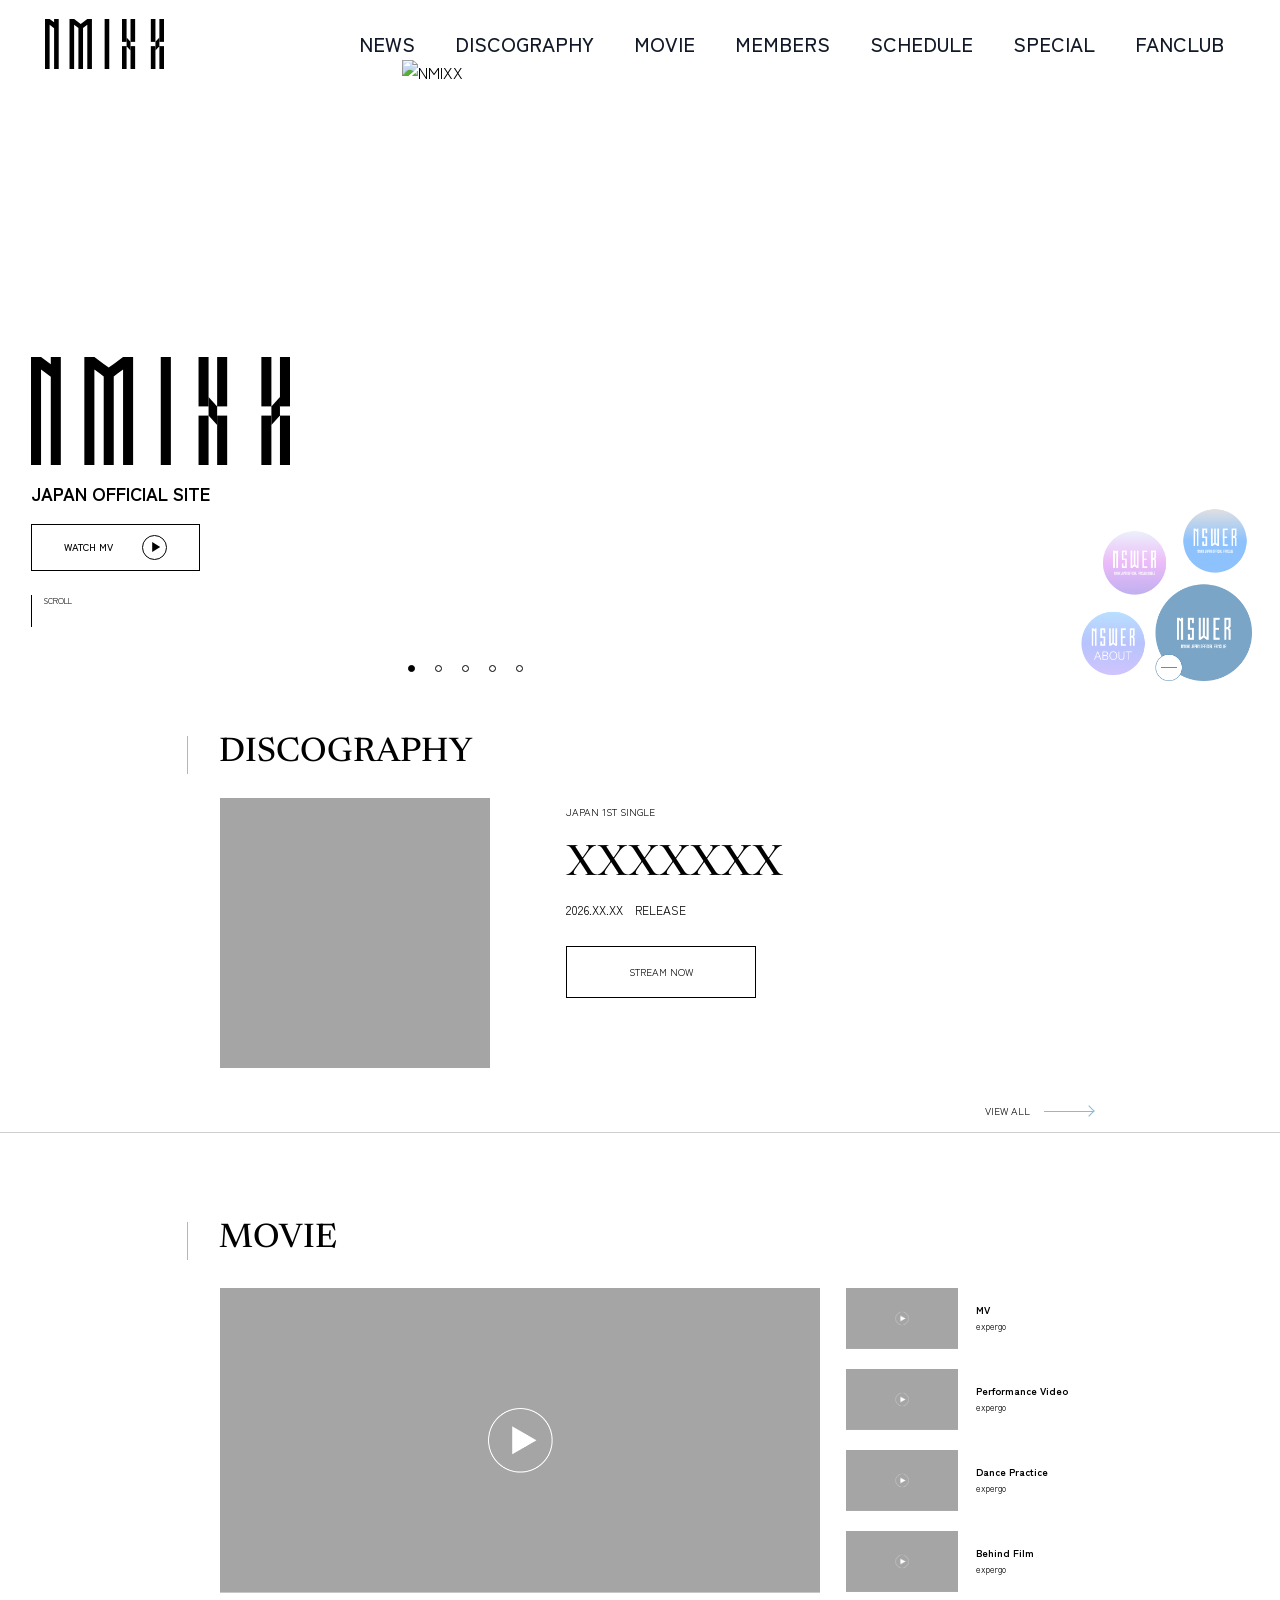
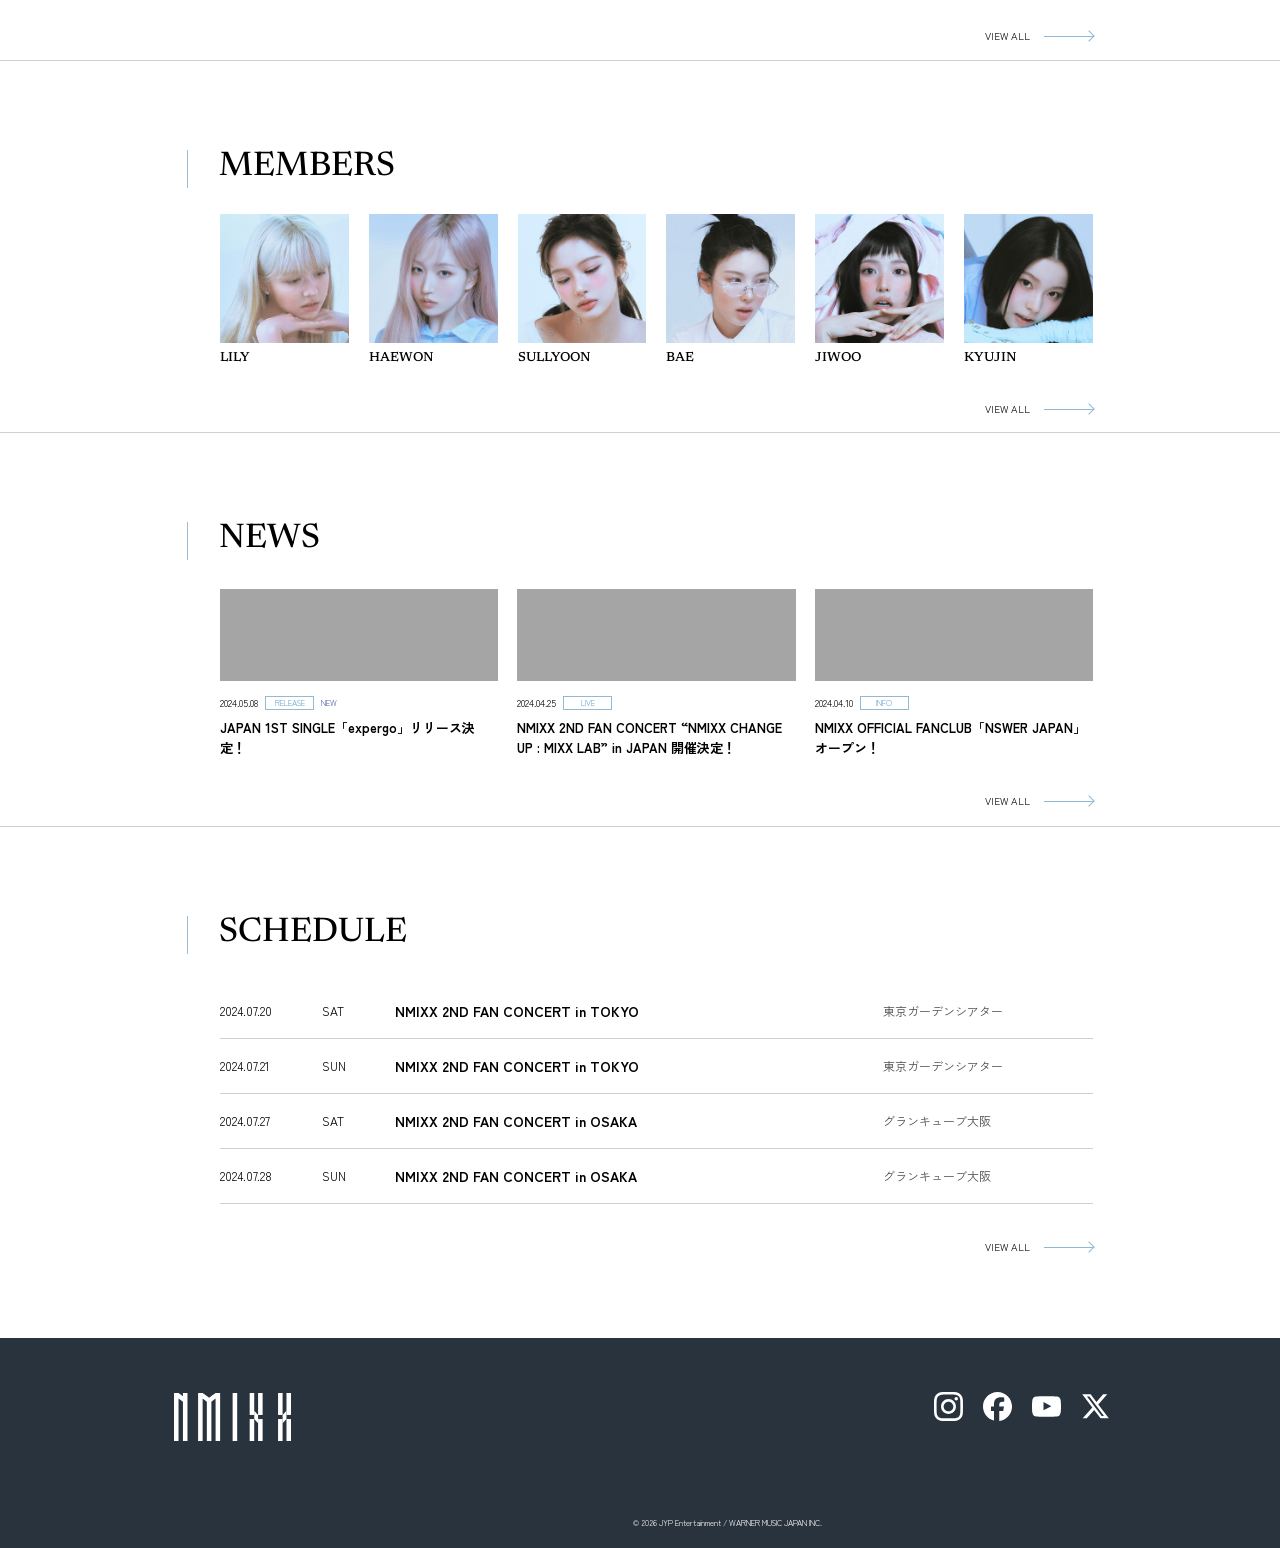
==== index.html @ 491db3f6 "Initial commit Co-Authored-By: Claude Sonnet 5 <noreply@anthropic.com>" ====
<!DOCTYPE html>
<html lang="ja">

<head>
  <meta charset="UTF-8">
  <meta name="viewport" content="width=device-width, initial-scale=1.0">
  <link rel="preconnect" href="https://fonts.googleapis.com">
  <link rel="preconnect" href="https://fonts.gstatic.com" crossorigin>
  <link
    href="https://fonts.googleapis.com/css2?family=Newsreader:opsz,wght@6..72,500&family=Noto+Sans+JP:wght@400;500;600;700&family=Zen+Kaku+Gothic+New:wght@400;500;700&family=Cormorant:wght@500;600;700&display=swap"
    rel="stylesheet">
  <link rel="stylesheet" href="./css/style.css">
  <title>NMIXX JAPAN OFFICIAL SITE</title>
</head>

<body>
  <header class="header top-header">
    <div class="header__inner">
      <a class="header__logo" href="./index.html" aria-label="NMIXX HOME">
        <img src="./img/logo.svg" alt="NMIXX">
      </a>
      <nav class="header__nav" aria-label="グローバルナビゲーション">
        <ul class="header__nav-list">
          <li class="header__nav-item"><a class="header__nav-link" href="./news.html">NEWS</a></li>
          <li class="header__nav-item"><a class="header__nav-link" href="#">DISCOGRAPHY</a></li>
          <li class="header__nav-item"><a class="header__nav-link" href="./movie.html">MOVIE</a></li>
          <li class="header__nav-item"><a class="header__nav-link" href="./members.html">MEMBERS</a></li>
          <li class="header__nav-item"><a class="header__nav-link" href="./schedule.html">SCHEDULE</a></li>
          <li class="header__nav-item"><a class="header__nav-link" href="./special.html">SPECIAL</a></li>
          <li class="header__nav-item"><a class="header__nav-link" href="#">FANCLUB</a></li>
        </ul>
      </nav>
      <button class="header__hamburger js-hamburger" type="button" aria-label="メニューを開く">
        <span class="header__hamburger-line"></span>
        <span class="header__hamburger-line"></span>
        <span class="header__hamburger-line"></span>
      </button>
    </div>
  </header>

  <div class="drawer js-drawer" aria-hidden="true">
    <div class="drawer__inner">
      <a class="drawer__logo" href="./index.html" aria-label="NMIXX HOME">
        <img src="./img/logo.svg" alt="NMIXX">
      </a>
      <nav class="drawer__nav" aria-label="スマートフォンナビゲーション">
        <ul class="drawer__list">
          <li class="drawer__item"><a class="drawer__link" href="./news.html">NEWS</a></li>
          <li class="drawer__item"><a class="drawer__link" href="#">DISCOGRAPHY</a></li>
          <li class="drawer__item"><a class="drawer__link" href="./movie.html">MOVIE</a></li>
          <li class="drawer__item"><a class="drawer__link" href="./members.html">MEMBERS</a></li>
          <li class="drawer__item"><a class="drawer__link" href="./schedule.html">SCHEDULE</a></li>
          <li class="drawer__item"><a class="drawer__link" href="./special.html">SPECIAL</a></li>
          <li class="drawer__item"><a class="drawer__link" href="#">FANCLUB</a></li>
        </ul>
      </nav>
    </div>
  </div>

  <main>
    <section class="top-fv">
      <div class="top-fv__inner">
        <div class="top-fv__image-wrap">
          <img class="top-fv__image" src="./img/fv.jpg" alt="NMIXX">
          <ul class="top-fv__dots" aria-label="スライド">
            <li class="top-fv__dot is-current"></li>
            <li class="top-fv__dot"></li>
            <li class="top-fv__dot"></li>
            <li class="top-fv__dot"></li>
            <li class="top-fv__dot"></li>
          </ul>
        </div>
        <div class="top-fv__content">
          <img class="top-fv__logo" src="./img/fv-logo.svg" alt="NMIXX">
          <p class="top-fv__site-name">JAPAN OFFICIAL SITE</p>
          <a class="top-fv__button" href="./movie.html">WATCH MV<span class="top-fv__button-icon"></span></a>
          <p class="top-fv__scroll">SCROLL</p>
        </div>
        <picture class="top-fv__bubbles">
          <source media="(min-width: 768px)" srcset="./img/fv-bottom.png">
          <img src="./img/fv-bottom_sp.png" alt="">
        </picture>
      </div>
    </section>

    <section class="top-section top-discography">
      <div class="top-section__inner">
        <div class="top-section__head">
          <h2 class="top-section__title">DISCOGRAPHY</h2>
        </div>
        <div class="top-discography__content">
          <img class="top-discography__image" src="./img/discography-dummy-image.jpg" alt="">
          <div class="top-discography__body">
            <p class="top-discography__type">JAPAN 1ST SINGLE</p>
            <h3 class="top-discography__title">XXXXXXX</h3>
            <p class="top-discography__date">2026.XX.XX　RELEASE</p>
            <a class="top-discography__button" href="#">STREAM NOW</a>
          </div>
        </div>
        <div class="top-section__link-wrap">
          <a class="top-section__link" href="#">VIEW ALL</a>
        </div>
      </div>
    </section>

    <section class="top-section top-movie">
      <div class="top-section__inner">
        <div class="top-section__head">
          <h2 class="top-section__title">MOVIE</h2>
        </div>
        <div class="top-movie__content">
          <a class="top-movie__main" href="./movie.html">
            <img class="top-movie__main-image" src="./img/thumbnail.jpg" alt="">
          </a>
          <ul class="top-movie__list">
            <li class="top-movie__item">
              <a class="top-movie__link" href="#">
                <img class="top-movie__thumb" src="./img/thumbnail.jpg" alt="">
                <span class="top-movie__text"><span class="top-movie__label">MV</span><span class="top-movie__song">expergo</span></span>
              </a>
            </li>
            <li class="top-movie__item">
              <a class="top-movie__link" href="#">
                <img class="top-movie__thumb" src="./img/thumbnail.jpg" alt="">
                <span class="top-movie__text"><span class="top-movie__label">Performance Video</span><span class="top-movie__song">expergo</span></span>
              </a>
            </li>
            <li class="top-movie__item">
              <a class="top-movie__link" href="#">
                <img class="top-movie__thumb" src="./img/thumbnail.jpg" alt="">
                <span class="top-movie__text"><span class="top-movie__label">Dance Practice</span><span class="top-movie__song">expergo</span></span>
              </a>
            </li>
            <li class="top-movie__item">
              <a class="top-movie__link" href="#">
                <img class="top-movie__thumb" src="./img/thumbnail.jpg" alt="">
                <span class="top-movie__text"><span class="top-movie__label">Behind Film</span><span class="top-movie__song">expergo</span></span>
              </a>
            </li>
          </ul>
        </div>
        <div class="top-movie__sp-controls">
          <span class="top-movie__sp-arrow top-movie__sp-arrow--prev"></span>
          <span class="top-movie__sp-arrow top-movie__sp-arrow--next"></span>
          <span class="top-movie__sp-dot is-current"></span>
          <span class="top-movie__sp-dot"></span>
        </div>
        <div class="top-section__link-wrap">
          <a class="top-section__link" href="./movie.html">VIEW ALL</a>
        </div>
      </div>
    </section>

    <section class="top-section top-members">
      <div class="top-section__inner">
        <div class="top-section__head">
          <h2 class="top-section__title">MEMBERS</h2>
        </div>
        <ul class="top-members__list">
          <li class="top-members__item"><img class="top-members__image" src="./img/lily.jpg" alt="LILY"><span class="top-members__name">LILY</span></li>
          <li class="top-members__item"><img class="top-members__image" src="./img/haewon.jpg" alt="HAEWON"><span class="top-members__name">HAEWON</span></li>
          <li class="top-members__item"><img class="top-members__image" src="./img/sullyoon.jpg" alt="SULLYOON"><span class="top-members__name">SULLYOON</span></li>
          <li class="top-members__item"><img class="top-members__image" src="./img/bae.jpg" alt="BAE"><span class="top-members__name">BAE</span></li>
          <li class="top-members__item"><img class="top-members__image" src="./img/jiwoo.jpg" alt="JIWOO"><span class="top-members__name">JIWOO</span></li>
          <li class="top-members__item"><img class="top-members__image" src="./img/kyujin.jpg" alt="KYUJIN"><span class="top-members__name">KYUJIN</span></li>
        </ul>
        <div class="top-section__link-wrap">
          <a class="top-section__link" href="./members.html">VIEW ALL</a>
        </div>
      </div>
    </section>

    <section class="top-section top-news">
      <div class="top-section__inner">
        <div class="top-section__head">
          <h2 class="top-section__title">NEWS</h2>
        </div>
        <ul class="top-news__list">
          <li class="top-news__item">
            <a class="top-news__link" href="./news-detail.html">
              <img class="top-news__image" src="./img/news-dummy-image.jpg" alt="">
              <span class="top-news__body">
                <span class="top-news__meta"><time class="top-news__date" datetime="2024-05-08">2024.05.08</time><span class="top-news__label">RELEASE</span><span class="top-news__new">NEW</span></span>
                <span class="top-news__title">JAPAN 1ST SINGLE「expergo」リリース決定！</span>
              </span>
            </a>
          </li>
          <li class="top-news__item">
            <a class="top-news__link" href="#">
              <img class="top-news__image" src="./img/news-dummy-image.jpg" alt="">
              <span class="top-news__body">
                <span class="top-news__meta"><time class="top-news__date" datetime="2024-04-25">2024.04.25</time><span class="top-news__label">LIVE</span></span>
                <span class="top-news__title">NMIXX 2ND FAN CONCERT “NMIXX CHANGE UP : MIXX LAB” in JAPAN 開催決定！</span>
              </span>
            </a>
          </li>
          <li class="top-news__item">
            <a class="top-news__link" href="#">
              <img class="top-news__image" src="./img/news-dummy-image.jpg" alt="">
              <span class="top-news__body">
                <span class="top-news__meta"><time class="top-news__date" datetime="2024-04-10">2024.04.10</time><span class="top-news__label">INFO</span></span>
                <span class="top-news__title">NMIXX OFFICIAL FANCLUB「NSWER JAPAN」オープン！</span>
              </span>
            </a>
          </li>
        </ul>
        <div class="top-section__link-wrap">
          <a class="top-section__link" href="./news.html">VIEW ALL</a>
        </div>
      </div>
    </section>

    <section class="top-section top-schedule">
      <div class="top-section__inner">
        <div class="top-section__head">
          <h2 class="top-section__title">SCHEDULE</h2>
        </div>
        <ul class="top-schedule__list">
          <li class="top-schedule__item"><time class="top-schedule__date" datetime="2024-07-20">2024.07.20</time><span class="top-schedule__day">SAT</span><span class="top-schedule__title">NMIXX 2ND FAN CONCERT in TOKYO</span><span class="top-schedule__place">東京ガーデンシアター</span></li>
          <li class="top-schedule__item"><time class="top-schedule__date" datetime="2024-07-21">2024.07.21</time><span class="top-schedule__day">SUN</span><span class="top-schedule__title">NMIXX 2ND FAN CONCERT in TOKYO</span><span class="top-schedule__place">東京ガーデンシアター</span></li>
          <li class="top-schedule__item"><time class="top-schedule__date" datetime="2024-07-27">2024.07.27</time><span class="top-schedule__day">SAT</span><span class="top-schedule__title">NMIXX 2ND FAN CONCERT in OSAKA</span><span class="top-schedule__place">グランキューブ大阪</span></li>
          <li class="top-schedule__item"><time class="top-schedule__date" datetime="2024-07-28">2024.07.28</time><span class="top-schedule__day">SUN</span><span class="top-schedule__title">NMIXX 2ND FAN CONCERT in OSAKA</span><span class="top-schedule__place">グランキューブ大阪</span></li>
        </ul>
        <div class="top-section__link-wrap">
          <a class="top-section__link" href="#">VIEW ALL</a>
        </div>
      </div>
    </section>
  </main>

  <footer class="footer">
    <div class="footer__inner">
      <a class="footer__logo" href="./index.html" aria-label="NMIXX HOME">
        <img src="./img/logo-footer.svg" alt="NMIXX">
      </a>
      <ul class="footer__sns-list">
        <li class="footer__sns-item">
          <a class="footer__sns-link" href="#" aria-label="Instagram"><img src="./img/instagram.svg" alt=""></a>
        </li>
        <li class="footer__sns-item">
          <a class="footer__sns-link" href="#" aria-label="Facebook"><img src="./img/facebook.svg" alt=""></a>
        </li>
        <li class="footer__sns-item">
          <a class="footer__sns-link" href="#" aria-label="YouTube"><img src="./img/youtube.svg" alt=""></a>
        </li>
        <li class="footer__sns-item">
          <a class="footer__sns-link" href="#" aria-label="X"><img src="./img/x.svg" alt=""></a>
        </li>
      </ul>
      <small class="footer__copy">&copy; 2026 JYP Entertainment / WARNER MUSIC JAPAN INC.</small>
    </div>
  </footer>

  <script src="https://code.jquery.com/jquery-3.7.1.min.js"></script>
  <script src="./js/script.js"></script>
  <script src="./js/gsap.js"></script>
</body>

</html>
---- css/style.css ----
@charset "UTF-8";
/*--------------------------
文字に対して、一括でfont-size、line-height、letter-spacing、font-weightを指定する
line-heightがpxの場合
---------------------------*/
/*--------------------------
文字に対して、一括でfont-size、line-height、letter-spacing、font-weightを指定する
line-heightが％の場合
---------------------------*/
/*--------------------------------
    remの換算
--------------------------------*/
/*--------------------------------
    vwにする
--------------------------------*/
/*--------------------------------
    親要素に対する割合
--------------------------------*/
/*--------------------------------
背景のグラデーション
--------------------------------*/
/*--------------------------------
一次関数
画面幅 1440pxの時は、120pxで、そこからどんどん小さくなり、1000pxの時に20pxになるという実装の際に使える関数。
--------------------------------*/
/*--------------------------------
一次関数（最大値、最小値付き）
画面幅 1440pxの時は、120pxで、そこからどんどん小さくなり、1000pxの時に20pxになるという実装の際に使える関数。
--------------------------------*/
/*--------------------------------
擬似要素の背景
--------------------------------*/
/*--------------------------------
三角形
--------------------------------*/
/*--------------------------
  フォント読み込み
---------------------------*/
body {
  font-family: "Zen Kaku Gothic New", sans-serif;
  color: #000;
}

@media screen and (min-width: 768px) {
  .sp {
    display: none;
  }
}

.pc {
  display: none;
}
@media screen and (min-width: 768px) {
  .pc {
    display: block;
  }
}

/*--------------------------------
リキッドの設定
--------------------------------*/
html {
  font-size: 16px;
}
@media (max-width: 750px) {
  html {
    font-size: 2.1333333333vw;
  }
}

*,
*::before,
*::after {
  box-sizing: border-box;
}

/* Remove default padding */
ul,
ol {
  padding: 0;
}

/* Remove default margin */
body,
h1,
h2,
h3,
h4,
p,
ul,
ol,
figure,
blockquote,
dl,
dd {
  margin: 0;
}

/* Set core root defaults */
html {
  scroll-behavior: smooth;
}

/* Set core body defaults */
body {
  min-height: 100vh;
  text-rendering: optimizeSpeed;
  line-height: 1.5;
}

/* Remove list styles on ul, ol elements with a class attribute */
ul,
ol {
  list-style: none;
}

a {
  text-decoration: none;
}

/* A elements that don't have a class get default styles */
a:not([class]) {
  text-decoration-skip-ink: auto;
}

/* Make images easier to work with */
img {
  max-width: 100%;
  display: block;
  width: 100%;
}

/* Natural flow and rhythm in articles by default */
article > * + * {
  margin-top: 1em;
}

/* Inherit fonts for inputs and buttons */
input,
button,
textarea,
select {
  font: inherit;
}

/* Blur images when they have no alt attribute */
img:not([alt]) {
  filter: blur(10px);
}

/* フォームリセット */
input,
button,
select,
textarea {
  -webkit-appearance: none;
  -moz-appearance: none;
  appearance: none;
  background: transparent;
  border: none;
  border-radius: 0;
  font: inherit;
  outline: none;
}

textarea {
  resize: vertical;
}

input[type=checkbox],
input[type=radio] {
  display: none;
}

input[type=submit],
input[type=button],
label,
button,
select {
  cursor: pointer;
}

select::-ms-expand {
  display: none;
}

.inner {
  width: 100%;
  padding-right: 15px;
  padding-left: 15px;
  margin-right: auto;
  margin-left: auto;
  max-width: 500px;
}
@media screen and (min-width: 768px) {
  .inner {
    max-width: 1330px;
    padding-right: 25px;
    padding-left: 25px;
  }
}

.heading {
  position: relative;
  display: inline-block;
  padding: 0.625rem;
  font-family: "Cormorant", serif;
  color: #000;
  font-size: 3.375rem;
  line-height: 1.2037037037;
  letter-spacing: 0em;
  font-weight: 700;
  border-bottom: 1px solid #5A8FB8;
}

.header {
  width: 100%;
}

.header__inner {
  display: flex;
  align-items: center;
  justify-content: space-between;
  width: 100%;
  padding-top: 1.6875rem;
  padding-right: 1.125rem;
  padding-left: 1.125rem;
}

.header__logo {
  display: block;
  width: 3.8125rem;
}

.header__nav {
  display: none;
}

.header__hamburger {
  position: relative;
  z-index: 20;
  display: flex;
  flex-direction: column;
  justify-content: space-between;
  width: 1.75rem;
  height: 1.25rem;
}

.header__hamburger-line {
  display: block;
  width: 100%;
  height: 1px;
  background-color: #5f9ac0;
  transition: transform 0.3s ease, opacity 0.3s ease;
}

.header__hamburger.is-open .header__hamburger-line:nth-child(1) {
  transform: translateY(0.59375rem) rotate(35deg);
}

.header__hamburger.is-open .header__hamburger-line:nth-child(2) {
  opacity: 0;
}

.header__hamburger.is-open .header__hamburger-line:nth-child(3) {
  transform: translateY(-0.59375rem) rotate(-35deg);
}

.drawer {
  position: fixed;
  top: 0;
  left: 0;
  z-index: 10;
  width: 100%;
  height: 100vh;
  overflow-y: auto;
  background-color: #ffffff;
  opacity: 0;
  visibility: hidden;
  transition: opacity 0.3s ease, visibility 0.3s ease;
}

.drawer.is-open {
  opacity: 1;
  visibility: visible;
}

.drawer__inner {
  width: 100%;
  min-height: 100vh;
  padding-top: 3.1875rem;
  padding-right: 1.875rem;
  padding-left: 1.9375rem;
}

.drawer__logo {
  display: block;
  width: 4.5625rem;
}

.drawer__nav {
  width: 12rem;
  margin-top: 7.9375rem;
  margin-left: auto;
  margin-right: auto;
}

.drawer__item + .drawer__item {
  margin-top: 1.75rem;
}

.drawer__link {
  position: relative;
  display: block;
  padding-bottom: 0.6875rem;
  padding-left: 0.9375rem;
  font-family: "Newsreader", "Shippori Mincho", YuMincho, "Yu Mincho", "Noto Serif JP", serif, "Hiragino Kaku Gothic ProN", "ヒラギノ角ゴ ProN W3", "Hiragino Sans", "ヒラギノ角ゴシック", "メイリオ", Meiryo, "ＭＳ Ｐゴシック", "MS PGothic", Arial, Helvetica, sans-serif;
  color: #000;
  font-size: 1.375rem;
  line-height: 1.2272727273;
  letter-spacing: 0em;
  font-weight: 500;
}

.drawer__link::before {
  position: absolute;
  top: 0;
  left: 0;
  width: 1px;
  height: 2.625rem;
  content: "";
  background-color: #8fb8d4;
}

.drawer__link::after {
  position: absolute;
  bottom: 0;
  left: 0;
  width: 100%;
  height: 1px;
  content: "";
  background-color: #8fb8d4;
}

.footer {
  width: 100%;
  background-color: #28333d;
}

.footer__inner {
  display: flex;
  flex-direction: column;
  align-items: center;
  width: 100%;
  padding-top: 1.5625rem;
  padding-bottom: 0.625rem;
}

.footer__logo {
  display: block;
  width: 4.25rem;
}

.footer__sns-list {
  display: flex;
  align-items: center;
  column-gap: 0.875rem;
  margin-top: 1.3125rem;
}

.footer__sns-link {
  display: block;
  width: 1.25rem;
}

.footer__copy {
  margin-top: 1.5625rem;
  color: #ffffff;
  font-size: 0.375rem;
  line-height: 1.5;
  letter-spacing: 0em;
  font-weight: 400;
}

.pagination-arrow {
  display: block;
}

.pagination-arrow-icon {
  display: block;
  width: 3.125rem;
  height: 0.5rem;
}

.pagination-arrow--next .pagination-arrow-icon {
  transform: scaleX(-1);
}

.pagination-current {
  margin-left: 2.625rem;
  margin-right: 2.625rem;
  color: #000;
  font-size: 1.25rem;
  line-height: 1.45;
  letter-spacing: 0em;
  font-weight: 500;
}

@media screen and (min-width: 768px) {
  .header__inner {
    padding-top: 1.1875rem;
    padding-right: 2.875rem;
    padding-left: 2.8125rem;
  }
  .header__logo {
    width: 7.4375rem;
  }
  .footer__inner {
    position: relative;
    align-items: flex-start;
    min-height: 12.125rem;
    max-width: 80rem;
    padding-top: 3.4375rem;
    padding-bottom: 1.1875rem;
    padding-left: 10.875rem;
    margin-right: auto;
    margin-left: auto;
  }
  .footer__logo {
    width: 7.3125rem;
  }
  .footer__sns-list {
    position: absolute;
    top: 3.375rem;
    right: 10.625rem;
    column-gap: 1.25rem;
    margin-top: 0;
  }
  .footer__sns-link {
    width: 1.8125rem;
  }
  .footer__copy {
    align-self: center;
    margin-top: 4.75rem;
    font-size: 0.5rem;
    line-height: 1.5;
    letter-spacing: 0em;
    font-weight: 400;
  }
}
@media screen and (min-width: 1100px) {
  .header__nav {
    display: block;
  }
  .header__nav-list {
    display: flex;
    align-items: center;
    column-gap: 1.25rem;
  }
  .header__nav-link {
    position: relative;
    display: block;
    padding: 0.625rem;
    color: #111827;
    font-size: 1.25rem;
    line-height: 1.45;
    letter-spacing: 0em;
    font-weight: 500;
    transition: 0.3s;
  }
  .header__nav-link::after {
    position: absolute;
    bottom: 0;
    left: 0;
    width: 100%;
    height: 1px;
    content: "";
    background-color: #9bbdd5;
    transform: scaleX(0);
    transform-origin: right;
    transition: transform 0.3s ease;
  }
  .header__nav-link.is-current::after {
    transform: scaleX(1);
  }
  .header__nav-link:hover::after {
    transform: scaleX(1);
    transform-origin: left;
  }
  .header__hamburger {
    display: none;
  }
  .drawer {
    display: none;
  }
}
.top-header {
  position: relative;
  z-index: 5;
}

.top-fv {
  width: 100%;
}

.top-fv__inner {
  position: relative;
  width: 100%;
}

.top-fv__image-wrap {
  position: relative;
  width: 100%;
  margin-top: 0.8125rem;
}

.top-fv__image {
  width: 100%;
  aspect-ratio: 375/269;
  object-fit: cover;
}

.top-fv__dots {
  position: absolute;
  bottom: -1.125rem;
  left: 0.6875rem;
  display: flex;
  column-gap: 0.9375rem;
}

.top-fv__dot {
  width: 0.375rem;
  height: 0.375rem;
  border: 1px solid #000;
  border-radius: 50%;
}

.top-fv__dot.is-current {
  background-color: #000;
}

.top-fv__content {
  padding-top: 2.4375rem;
  padding-left: 0.625rem;
}

.top-fv__logo {
  width: 9.4375rem;
}

.top-fv__site-name {
  margin-top: 0.5rem;
  color: #000;
  font-family: "Zen Kaku Gothic New", sans-serif;
  font-size: 0.75rem;
  line-height: 1.4166666667;
  letter-spacing: 0em;
  font-weight: 700;
}

.top-fv__button {
  display: flex;
  align-items: center;
  justify-content: center;
  width: 11.875rem;
  min-height: 2.75rem;
  margin-top: 0.6875rem;
  border: 1px solid #000;
  color: #000;
  font-family: "Zen Kaku Gothic New", sans-serif;
  font-size: 0.625rem;
  line-height: 1.4;
  letter-spacing: 0em;
  font-weight: 500;
}

.top-fv__button-icon {
  position: relative;
  width: 1.5625rem;
  height: 1.5625rem;
  margin-left: 2.0625rem;
  border: 1px solid #000;
  border-radius: 50%;
}

.top-fv__button-icon::after {
  position: absolute;
  top: 50%;
  left: 50%;
  width: 0;
  height: 0;
  content: "";
  border-top: 0.3125rem solid transparent;
  border-bottom: 0.3125rem solid transparent;
  border-left: 0.5rem solid #000;
  transform: translate(-35%, -50%);
}

.top-fv__scroll {
  position: relative;
  margin-top: 0.6875rem;
  padding-left: 0.75rem;
  color: #000;
  font-family: "Zen Kaku Gothic New", sans-serif;
  font-size: 0.5rem;
  line-height: 1.5;
  letter-spacing: 0em;
  font-weight: 400;
}

.top-fv__scroll::before {
  position: absolute;
  top: 0;
  left: 0;
  width: 1px;
  height: 2rem;
  content: "";
  background-color: #000;
}

.top-fv__bubbles {
  position: absolute;
  right: 0.25rem;
  bottom: -0.0625rem;
  width: 7.0625rem;
}

.top-section {
  width: 100%;
  padding-top: 2.8125rem;
}

.top-section__inner {
  width: 100%;
  padding-right: 0.625rem;
  padding-left: 0.625rem;
  margin-right: auto;
  margin-left: auto;
}

.top-section__head {
  position: relative;
  padding-left: 0.75rem;
}

.top-section__head::before {
  position: absolute;
  top: 0.125rem;
  left: 0;
  width: 1px;
  height: 2.1875rem;
  content: "";
  background-color: #9bbdd5;
}

.top-section__title {
  font-family: "Newsreader", "Shippori Mincho", YuMincho, "Yu Mincho", "Noto Serif JP", serif, "Hiragino Kaku Gothic ProN", "ヒラギノ角ゴ ProN W3", "Hiragino Sans", "ヒラギノ角ゴシック", "メイリオ", Meiryo, "ＭＳ Ｐゴシック", "MS PGothic", Arial, Helvetica, sans-serif;
  color: #000;
  font-size: 1.5rem;
  line-height: 1.2083333333;
  letter-spacing: 0em;
  font-weight: 500;
}

.top-section__link-wrap {
  display: flex;
  justify-content: flex-end;
  margin-top: 1.5rem;
}

.top-section__link {
  position: relative;
  display: inline-block;
  padding-right: 2.9375rem;
  color: #000;
  font-family: "Zen Kaku Gothic New", sans-serif;
  font-size: 0.5625rem;
  line-height: 1.4444444444;
  letter-spacing: 0em;
  font-weight: 400;
}

.top-section__link::before {
  position: absolute;
  top: 50%;
  right: 0;
  width: 2.25rem;
  height: 1px;
  content: "";
  background-color: #8fb8d4;
}

.top-section__link::after {
  position: absolute;
  top: 50%;
  right: 0;
  width: 0.5rem;
  height: 0.5rem;
  content: "";
  border-top: 1px solid #8fb8d4;
  border-right: 1px solid #8fb8d4;
  transform: translateY(-50%) rotate(45deg);
}

.top-discography__content {
  display: grid;
  grid-template-columns: 9.375rem 1fr;
  column-gap: 1.5rem;
  margin-top: 1.625rem;
}

.top-discography__image {
  aspect-ratio: 1/1;
  object-fit: cover;
}

.top-discography__body {
  padding-top: 0.125rem;
}

.top-discography__type {
  color: #000;
  font-family: "Zen Kaku Gothic New", sans-serif;
  font-size: 0.5rem;
  line-height: 1.5;
  letter-spacing: 0em;
  font-weight: 400;
}

.top-discography__title {
  margin-top: 0.5625rem;
  color: #000;
  font-family: "Cormorant", serif;
  font-size: 1.875rem;
  line-height: 1.1333333333;
  letter-spacing: 0em;
  font-weight: 600;
}

.top-discography__date {
  margin-top: 0.5rem;
  color: #000;
  font-family: "Zen Kaku Gothic New", sans-serif;
  font-size: 0.5625rem;
  line-height: 1.4444444444;
  letter-spacing: 0em;
  font-weight: 400;
}

.top-discography__button {
  display: flex;
  align-items: center;
  justify-content: center;
  width: 7.9375rem;
  min-height: 2.625rem;
  margin-top: 1rem;
  border: 1px solid #000;
  color: #000;
  font-family: "Zen Kaku Gothic New", sans-serif;
  font-size: 0.625rem;
  line-height: 1.4;
  letter-spacing: 0em;
  font-weight: 400;
}

.top-movie {
  margin-top: 1.75rem;
  border-top: 1px solid #cfcfcf;
}

.top-movie__content {
  position: relative;
  margin-top: 1.5625rem;
}

.top-movie__main-image {
  aspect-ratio: 355/177;
  object-fit: cover;
}

.top-movie__list {
  display: grid;
  grid-template-columns: repeat(2, minmax(0, 1fr));
  column-gap: 0.625rem;
  margin-top: 1.3125rem;
}

.top-movie__item:nth-child(n+3) {
  display: none;
}

.top-movie__thumb {
  aspect-ratio: 173/82;
  object-fit: cover;
}

.top-movie__text {
  display: none;
}

.top-movie__sp-controls {
  display: flex;
  align-items: center;
  justify-content: center;
  column-gap: 0.8125rem;
  margin-top: 1.3125rem;
}

.top-movie__sp-arrow {
  position: absolute;
  width: 0.75rem;
  height: 0.75rem;
  border-top: 1px solid #dedede;
}

.top-movie__sp-arrow--prev {
  left: 0.5rem;
  border-left: 1px solid #dedede;
  transform: rotate(-45deg);
}

.top-movie__sp-arrow--next {
  right: 0.5rem;
  border-right: 1px solid #dedede;
  transform: rotate(45deg);
}

.top-movie__sp-dot {
  width: 0.375rem;
  height: 0.375rem;
  border: 1px solid #9bbdd5;
  border-radius: 50%;
}

.top-movie__sp-dot.is-current {
  background-color: #5f98bf;
}

.top-members {
  margin-top: 1.6875rem;
  border-top: 1px solid #cfcfcf;
}

.top-members__list {
  display: grid;
  grid-template-columns: repeat(2, 6.75rem);
  justify-content: center;
  column-gap: 1.5rem;
  row-gap: 1.25rem;
  margin-top: 1.75rem;
}

.top-members__image {
  aspect-ratio: 1/1;
  object-fit: cover;
}

.top-members__name {
  display: block;
  margin-top: 0.25rem;
  color: #000;
  font-family: "Newsreader", "Shippori Mincho", YuMincho, "Yu Mincho", "Noto Serif JP", serif, "Hiragino Kaku Gothic ProN", "ヒラギノ角ゴ ProN W3", "Hiragino Sans", "ヒラギノ角ゴシック", "メイリオ", Meiryo, "ＭＳ Ｐゴシック", "MS PGothic", Arial, Helvetica, sans-serif;
  font-size: 0.5rem;
  line-height: 1.375;
  letter-spacing: 0em;
  font-weight: 500;
}

.top-news {
  margin-top: 1.9375rem;
  border-top: 1px solid #cfcfcf;
}

.top-news__list {
  margin-top: 1.6875rem;
}

.top-news__item + .top-news__item {
  margin-top: 1.5rem;
}

.top-news__link {
  display: grid;
  grid-template-columns: 10.25rem 1fr;
  column-gap: 1.0625rem;
  color: #000;
}

.top-news__image {
  aspect-ratio: 164/54;
  object-fit: cover;
}

.top-news__meta {
  display: flex;
  align-items: center;
}

.top-news__date {
  color: #000;
  font-family: "Zen Kaku Gothic New", sans-serif;
  font-size: 0.4375rem;
  line-height: 1.4285714286;
  letter-spacing: 0em;
  font-weight: 400;
}

.top-news__label {
  display: flex;
  align-items: center;
  justify-content: center;
  min-width: 2.5rem;
  min-height: 0.75rem;
  margin-left: 0.3125rem;
  border: 1px solid #94b9d1;
  color: #6da4c8;
  font-family: "Zen Kaku Gothic New", sans-serif;
  font-size: 0.4375rem;
  line-height: 1.2857142857;
  letter-spacing: 0em;
  font-weight: 400;
}

.top-news__new {
  margin-left: 0.3125rem;
  color: #4f609f;
  font-family: "Zen Kaku Gothic New", sans-serif;
  font-size: 0.4375rem;
  line-height: 1.4285714286;
  letter-spacing: 0em;
  font-weight: 400;
}

.top-news__title {
  display: block;
  margin-top: 0.1875rem;
  color: #000;
  font-family: "Zen Kaku Gothic New", sans-serif;
  font-size: 0.625rem;
  line-height: 1.5;
  letter-spacing: 0em;
  font-weight: 700;
}

.top-schedule {
  margin-top: 1.8125rem;
  border-top: 1px solid #cfcfcf;
}

.top-schedule__list {
  margin-top: 2rem;
}

.top-schedule__item {
  display: grid;
  grid-template-columns: 4.3125rem 2.375rem 1fr;
  align-items: start;
  padding-top: 0.8125rem;
  padding-bottom: 0.75rem;
  border-bottom: 1px solid #d0d0d0;
  color: #000;
  font-family: "Zen Kaku Gothic New", sans-serif;
}

.top-schedule__date {
  font-size: 0.5625rem;
  line-height: 1.4444444444;
  letter-spacing: 0em;
  font-weight: 400;
}

.top-schedule__day {
  font-size: 0.5625rem;
  line-height: 1.4444444444;
  letter-spacing: 0em;
  font-weight: 400;
}

.top-schedule__title {
  font-size: 0.625rem;
  line-height: 1.4;
  letter-spacing: 0em;
  font-weight: 700;
}

.top-schedule__place {
  grid-column: 3/4;
  margin-top: 0.25rem;
  color: #4e4e4e;
  font-size: 0.5625rem;
  line-height: 1.4444444444;
  letter-spacing: 0em;
  font-weight: 400;
}

@media screen and (min-width: 768px) {
  .top-header {
    position: absolute;
    top: 0;
    left: 0;
    width: 100%;
  }
  .top-fv__inner {
    display: grid;
    grid-template-columns: 21rem minmax(0, 54.125rem);
    column-gap: 2.1875rem;
    max-width: 80rem;
    padding-top: 3.75rem;
    padding-right: 3.3125rem;
    padding-left: 1.9375rem;
    margin-right: auto;
    margin-left: auto;
  }
  .top-fv__image-wrap {
    grid-column: 2/3;
    margin-top: 0;
  }
  .top-fv__image {
    aspect-ratio: 866/616;
  }
  .top-fv__dots {
    bottom: -1.5625rem;
    left: 0.375rem;
    column-gap: 1.25rem;
  }
  .top-fv__dot {
    width: 0.4375rem;
    height: 0.4375rem;
  }
  .top-fv__content {
    grid-column: 1/2;
    grid-row: 1/2;
    align-self: end;
    padding-top: 0;
    padding-left: 0;
    padding-bottom: 2.5rem;
  }
  .top-fv__logo {
    width: 16.1875rem;
  }
  .top-fv__site-name {
    margin-top: 0.9375rem;
    font-size: 1.125rem;
    line-height: 1.4444444444;
    letter-spacing: 0em;
    font-weight: 700;
  }
  .top-fv__button {
    width: 10.5625rem;
    min-height: 2.9375rem;
    margin-top: 1.125rem;
    font-size: 0.625rem;
    line-height: 1.4;
    letter-spacing: 0em;
    font-weight: 500;
  }
  .top-fv__button-icon {
    width: 1.5625rem;
    height: 1.5625rem;
    margin-left: 1.8125rem;
  }
  .top-fv__scroll {
    margin-top: 1.5rem;
    padding-left: 0.8125rem;
  }
  .top-fv__bubbles {
    right: 1.75rem;
    bottom: -2.125rem;
    width: 11.5625rem;
  }
  .top-section {
    padding-top: 5.375rem;
  }
  .top-section__inner {
    max-width: 60.375rem;
    padding-right: 1.875rem;
    padding-left: 1.875rem;
  }
  .top-section__head {
    padding-left: 2rem;
  }
  .top-section__head::before {
    top: 0.1875rem;
    height: 2.375rem;
  }
  .top-section__title {
    font-size: 2.125rem;
    line-height: 1.2058823529;
    letter-spacing: 0em;
    font-weight: 500;
  }
  .top-section__link-wrap {
    margin-top: 2.25rem;
  }
  .top-section__link {
    padding-right: 3.9375rem;
    font-size: 0.625rem;
    line-height: 1.4;
    letter-spacing: 0em;
    font-weight: 400;
  }
  .top-section__link::before {
    width: 3.0625rem;
  }
  .top-discography__content {
    grid-template-columns: 16.875rem 1fr;
    column-gap: 4.75rem;
    max-width: 40rem;
    margin-top: 1.5rem;
    margin-left: 2.0625rem;
  }
  .top-discography__body {
    padding-top: 0.375rem;
  }
  .top-discography__type {
    font-size: 0.625rem;
    line-height: 1.5;
    letter-spacing: 0em;
    font-weight: 400;
  }
  .top-discography__title {
    margin-top: 0.875rem;
    font-size: 3rem;
    line-height: 1.125;
    letter-spacing: 0em;
    font-weight: 600;
  }
  .top-discography__date {
    margin-top: 0.875rem;
    font-size: 0.75rem;
    line-height: 1.5;
    letter-spacing: 0em;
    font-weight: 400;
  }
  .top-discography__button {
    width: 11.875rem;
    min-height: 3.25rem;
    margin-top: 1.6875rem;
  }
  .top-movie {
    margin-top: 0.875rem;
  }
  .top-movie__content {
    display: grid;
    grid-template-columns: 37.5rem 15.875rem;
    column-gap: 1.625rem;
    margin-top: 1.75rem;
    margin-left: 2.0625rem;
  }
  .top-movie__main-image {
    aspect-ratio: 600/305;
  }
  .top-movie__list {
    display: block;
    margin-top: 0;
  }
  .top-movie__item:nth-child(n+3) {
    display: block;
  }
  .top-movie__item + .top-movie__item {
    margin-top: 1.25rem;
  }
  .top-movie__link {
    display: grid;
    grid-template-columns: 7rem 1fr;
    column-gap: 1.125rem;
    align-items: center;
    color: #000;
  }
  .top-movie__thumb {
    aspect-ratio: 112/61;
  }
  .top-movie__text {
    display: block;
    font-family: "Zen Kaku Gothic New", sans-serif;
  }
  .top-movie__label {
    display: block;
    font-size: 0.625rem;
    line-height: 1.4;
    letter-spacing: 0em;
    font-weight: 700;
  }
  .top-movie__song {
    display: block;
    margin-top: 0.1875rem;
    font-size: 0.5625rem;
    line-height: 1.4444444444;
    letter-spacing: 0em;
    font-weight: 400;
  }
  .top-movie__sp-controls {
    display: none;
  }
  .top-members {
    margin-top: 1.0625rem;
  }
  .top-members__list {
    grid-template-columns: repeat(6, minmax(0, 1fr));
    column-gap: 1.25rem;
    row-gap: 0;
    margin-top: 1.625rem;
    margin-left: 2.0625rem;
  }
  .top-members__name {
    margin-top: 0.4375rem;
    font-size: 0.8125rem;
    line-height: 1.2307692308;
    letter-spacing: 0em;
    font-weight: 500;
  }
  .top-news {
    margin-top: 1rem;
  }
  .top-news__list {
    display: grid;
    grid-template-columns: repeat(3, minmax(0, 1fr));
    column-gap: 1.1875rem;
    margin-top: 1.8125rem;
    margin-left: 2.0625rem;
  }
  .top-news__item + .top-news__item {
    margin-top: 0;
  }
  .top-news__link {
    display: block;
  }
  .top-news__image {
    width: 100%;
    aspect-ratio: 292/97;
  }
  .top-news__body {
    display: block;
    margin-top: 0.875rem;
  }
  .top-news__date {
    font-size: 0.625rem;
    line-height: 1.5;
    letter-spacing: 0em;
    font-weight: 400;
  }
  .top-news__label {
    min-width: 3.0625rem;
    min-height: 0.875rem;
    margin-left: 0.4375rem;
    font-size: 0.5rem;
    line-height: 1.25;
    letter-spacing: 0em;
    font-weight: 400;
  }
  .top-news__new {
    margin-left: 0.4375rem;
    font-size: 0.5rem;
    line-height: 1.25;
    letter-spacing: 0em;
    font-weight: 400;
  }
  .top-news__title {
    margin-top: 0.5rem;
    font-size: 0.8125rem;
    line-height: 1.5384615385;
    letter-spacing: 0em;
    font-weight: 700;
  }
  .top-schedule {
    margin-top: 1.125rem;
    padding-bottom: 5.25rem;
  }
  .top-schedule__list {
    margin-top: 1.875rem;
    margin-left: 2.0625rem;
  }
  .top-schedule__item {
    grid-template-columns: 6.375rem 4.5625rem 1fr 13.125rem;
    align-items: center;
    padding-top: 1.0625rem;
    padding-bottom: 1.0625rem;
  }
  .top-schedule__date {
    font-size: 0.75rem;
    line-height: 1.5;
    letter-spacing: 0em;
    font-weight: 400;
  }
  .top-schedule__day {
    font-size: 0.75rem;
    line-height: 1.5;
    letter-spacing: 0em;
    font-weight: 400;
  }
  .top-schedule__title {
    font-size: 0.875rem;
    line-height: 1.4285714286;
    letter-spacing: 0em;
    font-weight: 700;
  }
  .top-schedule__place {
    grid-column: 4/5;
    margin-top: 0;
    font-size: 0.75rem;
    line-height: 1.5;
    letter-spacing: 0em;
    font-weight: 400;
  }
}
.list-page {
  width: 100%;
  padding: 6.25rem 0rem;
}

.list-page__inner {
  width: 100%;
  padding-right: 1.875rem;
  padding-left: 1.875rem;
  margin-right: auto;
  margin-left: auto;
}

.list-page__heading-wrap {
  text-align: center;
}

.list-page__category-list {
  display: grid;
  grid-template-columns: repeat(4, 1fr);
  gap: 0.875rem;
  width: 100%;
  margin-top: 6.25rem;
}

.list-page__category-link {
  display: flex;
  align-items: center;
  justify-content: center;
  padding: 1.03125rem 0.625rem;
  border: 1px solid #000;
  color: #000;
  font-size: 1.25rem;
  line-height: 1.45;
  letter-spacing: 0em;
  font-weight: 400;
  transition: border-color 0.3s ease, background-color 0.3s ease, color 0.3s ease;
}

.list-page__category-link.is-current,
.list-page__category-link:hover {
  border-color: #5A8FB8;
  background-color: #5A8FB8;
  color: #ffffff;
}

.list-page__list {
  margin-top: 3.125rem;
}

.list-page__item {
  border-bottom: 1px solid rgba(17, 24, 39, 0.5);
}

.list-page__item-link {
  position: relative;
  display: block;
  padding-top: 1.875rem;
  padding-right: 1.25rem;
  padding-bottom: 1.875rem;
  color: #000;
  transition: opacity 0.3s ease;
}

.list-page__item-link:hover {
  opacity: 0.7;
}

.list-page__item-link::after {
  position: absolute;
  top: 50%;
  right: 0.1875rem;
  width: 0.875rem;
  height: 0.875rem;
  content: "";
  border-top: 1px solid #5A8FB8;
  border-right: 1px solid #5A8FB8;
  transform: translateY(-50%) rotate(45deg);
  transition: transform 0.3s ease;
}

.list-page__item-link:hover::after {
  transform: translateY(-50%) translateX(0.375rem) rotate(45deg);
}

.list-page__item-link--schedule::after {
  content: none;
}

.list-page__meta {
  display: flex;
  flex-wrap: wrap;
  align-items: center;
  gap: 0.9375rem;
}

.list-page__date {
  color: #4e4e4e;
  font-size: 1.125rem;
  line-height: 0.7222222222;
  letter-spacing: 0em;
  font-weight: 400;
}

.list-page__time {
  color: #4e4e4e;
  font-size: 1.125rem;
  line-height: 0.7222222222;
  letter-spacing: 0em;
  font-weight: 400;
}

.list-page__location {
  display: flex;
  align-items: center;
  color: #4e4e4e;
  font-size: 1.125rem;
  line-height: 0.7222222222;
  letter-spacing: 0em;
  font-weight: 400;
}

.list-page__location-icon {
  width: 1.25rem;
  height: 1.25rem;
}

.list-page__label {
  display: flex;
  align-items: center;
  justify-content: center;
  min-width: 7.8125rem;
  min-height: 1.8125rem;
  border: 1px solid #5A8FB8;
  color: #5A8FB8;
  font-size: 1.125rem;
  line-height: 1;
  letter-spacing: 0em;
  font-weight: 400;
}

.list-page__new {
  color: #7A79B8;
  font-size: 1.125rem;
  line-height: 1;
  letter-spacing: 0em;
  font-weight: 700;
}

.list-page__title {
  margin-top: 0.9375rem;
  color: #000;
  font-size: 1.5rem;
  line-height: 1.4583333333;
  letter-spacing: 0em;
  font-weight: 500;
}

.list-page__title--schedule {
  position: relative;
  margin-top: 0;
}

.list-page__title--schedule::after {
  position: absolute;
  top: 50%;
  right: -1.0625rem;
  width: 0.875rem;
  height: 0.875rem;
  content: "";
  border-top: 1px solid #5A8FB8;
  border-right: 1px solid #5A8FB8;
  transform: translateY(-50%) rotate(45deg);
  transition: transform 0.3s ease;
}

.list-page__item-link:hover .list-page__title--schedule::after {
  transform: translateY(-50%) translateX(0.375rem) rotate(45deg);
}

.list-page__meta--schedule {
  margin-top: 0.9375rem;
}

.list-page__pagination {
  display: flex;
  align-items: center;
  justify-content: center;
  margin-top: 9.375rem;
}

.news-detail {
  width: 100%;
  padding-top: 6.3125rem;
  padding-bottom: 4.125rem;
}

.news-detail__inner {
  width: 100%;
  padding-right: 1.25rem;
  padding-left: 1.25rem;
  margin-right: auto;
  margin-left: auto;
}

.news-detail__body {
  margin-top: 4.1875rem;
}

.news-detail__header {
  padding-bottom: 1.125rem;
  border-bottom: 1px solid #9d9d9d;
}

.news-detail__title {
  margin-top: 0.8125rem;
  color: #000;
  font-size: 0.9375rem;
  line-height: 1.6;
  letter-spacing: 0em;
  font-weight: 600;
}

.news-detail__content {
  margin-top: 1.4375rem;
  color: #000;
  font-size: 0.875rem;
  line-height: 2;
  letter-spacing: 0em;
  font-weight: 400;
}

.news-detail__content p + p {
  margin-top: 1.8125rem;
}

.news-detail__image {
  width: 100%;
  aspect-ratio: 453/250;
  margin-top: 2.6875rem;
  object-fit: cover;
}

.news-detail__section {
  margin-top: 2.5rem;
}

.news-detail__section-title {
  color: #000;
  font-size: 0.875rem;
  line-height: 2;
  letter-spacing: 0em;
  font-weight: 600;
}

.news-detail__text-link {
  color: #000;
  overflow-wrap: anywhere;
}

.news-detail__section--notes {
  margin-top: 1.8125rem;
}

.news-detail__note-list {
  margin-top: 0.125rem;
}

.news-detail__note-item {
  padding-left: 1em;
  text-indent: -1em;
}

.news-detail__note-item::before {
  content: "・";
}

.news-detail__back-wrap {
  display: flex;
  justify-content: center;
  margin-top: 6.5625rem;
}

.news-detail__back {
  position: relative;
  display: inline-block;
  padding-left: 3.75rem;
  color: #000;
  font-size: 0.75rem;
  line-height: 1.5;
  letter-spacing: 0em;
  font-weight: 600;
}

.news-detail__back::before {
  position: absolute;
  top: 50%;
  left: 0;
  width: 2.1875rem;
  height: 1px;
  content: "";
  background-color: #8fb8d4;
}

.news-detail__back::after {
  position: absolute;
  top: 50%;
  left: 0;
  width: 0.5rem;
  height: 0.5rem;
  content: "";
  border-top: 1px solid #8fb8d4;
  border-left: 1px solid #8fb8d4;
  transform: translateY(-50%) rotate(-45deg);
}

@media screen and (min-width: 768px) {
  .list-page {
    padding-bottom: 9.375rem;
  }
  .list-page__inner {
    max-width: 78.125rem;
    padding-right: 1.5625rem;
    padding-left: 1.5625rem;
  }
  .list-page__category-link {
    min-height: 3.75rem;
  }
  .list-page__item-link::after {
    right: 0.125rem;
    width: 0.9375rem;
    height: 0.9375rem;
  }
  .list-page__title--schedule::after {
    right: -1.125rem;
    width: 0.9375rem;
    height: 0.9375rem;
  }
  .list-page__pagination {
    margin-top: 9.4375rem;
  }
  .news-detail {
    padding-top: 6.1875rem;
    padding-bottom: 9.75rem;
  }
  .news-detail__inner {
    max-width: 55.375rem;
    padding-right: 1.875rem;
    padding-left: 1.875rem;
  }
  .news-detail__body {
    margin-top: 5.4375rem;
  }
  .news-detail__header {
    padding-bottom: 1.375rem;
  }
  .news-detail__title {
    margin-top: 1rem;
    font-size: 1rem;
    line-height: 1.625;
    letter-spacing: 0em;
    font-weight: 600;
  }
  .news-detail__content {
    margin-top: 1.4375rem;
    font-size: 1rem;
    line-height: 2;
    letter-spacing: 0em;
    font-weight: 400;
  }
  .news-detail__content p + p {
    margin-top: 1.6875rem;
  }
  .news-detail__image {
    max-width: 43.125rem;
    aspect-ratio: 690/378;
    margin-top: 2.625rem;
  }
  .news-detail__section {
    margin-top: 2.1875rem;
  }
  .news-detail__section-title {
    font-size: 1rem;
    line-height: 2;
    letter-spacing: 0em;
    font-weight: 600;
  }
  .news-detail__section--notes {
    margin-top: 1.75rem;
  }
  .news-detail__back-wrap {
    margin-top: 6.875rem;
  }
  .news-detail__back {
    padding-left: 3.875rem;
    font-size: 0.875rem;
    line-height: 1.4285714286;
    letter-spacing: 0em;
    font-weight: 600;
  }
  .news-detail__back::before {
    width: 2.25rem;
  }
}
.profile {
  width: 100%;
  padding-top: 6.25rem;
  padding-bottom: 9.375rem;
}

.profile__inner {
  width: 100%;
  padding-right: 3.75rem;
  padding-left: 3.75rem;
  margin-right: auto;
  margin-left: auto;
}

.profile__heading-wrap {
  text-align: center;
}

.profile__list {
  display: grid;
  grid-template-columns: repeat(2, minmax(0, 1fr));
  column-gap: 1.875rem;
  row-gap: 3.125rem;
  margin-top: 6.25rem;
}

.profile__figure {
  width: 100%;
}

.profile__image {
  aspect-ratio: 1/1;
  object-fit: cover;
}

.profile__caption {
  display: block;
  margin-top: 0.625rem;
}

.profile__name {
  display: block;
  font-family: "Cormorant", serif;
  color: #000;
  font-size: 2.25rem;
  line-height: 1.2222222222;
  letter-spacing: 0em;
  font-weight: 700;
}

.profile__birthday {
  display: block;
  color: #5A8FB8;
  font-size: 1.5rem;
  line-height: 1.4583333333;
  letter-spacing: 0em;
  font-weight: 400;
}

@media screen and (min-width: 768px) {
  .profile {
    padding-top: 8rem;
    padding-bottom: 7.875rem;
  }
  .profile__inner {
    max-width: 78.125rem;
    padding-right: 1.5625rem;
    padding-left: 1.5625rem;
  }
  .profile__list {
    grid-template-columns: repeat(3, minmax(0, 1fr));
    row-gap: 3.75rem;
  }
  .profile__name {
    font-size: 2rem;
    line-height: 1.21875;
    letter-spacing: 0em;
    font-weight: 500;
  }
}
.movie {
  width: 100%;
  padding-top: 3.5rem;
  padding-bottom: 3.25rem;
}

.movie__inner {
  width: 100%;
  padding-right: 0.625rem;
  padding-left: 0.625rem;
  margin-right: auto;
  margin-left: auto;
}

.movie__heading-wrap {
  text-align: center;
}

.movie__list {
  margin-top: 2.625rem;
}

.movie__item + .movie__item {
  margin-top: 1.625rem;
}

.movie__thumb {
  display: block;
  width: 100%;
  aspect-ratio: 254/126;
  object-fit: cover;
}

.movie__title {
  margin-top: 0.4375rem;
  color: #000;
  font-size: 0.5625rem;
  line-height: 1.5555555556;
  letter-spacing: 0em;
  font-weight: 600;
}

.movie__pagination {
  display: flex;
  align-items: center;
  justify-content: center;
  margin-top: 3.875rem;
}

@media screen and (min-width: 768px) {
  .movie {
    padding-top: 7.75rem;
    padding-bottom: 9.375rem;
  }
  .movie__inner {
    max-width: 53.875rem;
    padding-right: 1.875rem;
    padding-left: 1.875rem;
  }
  .movie__list {
    display: grid;
    grid-template-columns: repeat(2, minmax(0, 1fr));
    column-gap: 1.6875rem;
    row-gap: 2.75rem;
    margin-top: 4.5rem;
  }
  .movie__item + .movie__item {
    margin-top: 0;
  }
  .movie__thumb {
    aspect-ratio: 390/194;
  }
  .movie__title {
    margin-top: 0.875rem;
    font-size: 1rem;
    line-height: 1.375;
    letter-spacing: 0em;
    font-weight: 600;
  }
  .movie__pagination {
    margin-top: 6.5625rem;
  }
}
.discography {
  width: 100%;
  padding-top: 6.25rem;
  padding-bottom: 6.25rem;
}

.discography__inner {
  width: 100%;
  padding-right: 3.4375rem;
  padding-left: 3.4375rem;
  margin-right: auto;
  margin-left: auto;
}

.discography__heading-wrap {
  text-align: center;
}

.discography__list {
  display: grid;
  grid-template-columns: repeat(2, minmax(0, 1fr));
  column-gap: 1.875rem;
  row-gap: 4.0625rem;
  margin-top: 6.25rem;
}

.discography__link {
  display: block;
  color: #000;
}

.discography__image {
  aspect-ratio: 1/1;
  object-fit: cover;
}

.discography__title {
  display: block;
  margin-top: 0.625rem;
  color: #000;
  font-size: 1.5rem;
  line-height: 1.4583333333;
  letter-spacing: 0em;
  font-weight: 500;
}

.discography__date {
  display: block;
  margin-top: 0.625rem;
  color: #000;
  font-size: 1.25rem;
  line-height: 1.45;
  letter-spacing: 0em;
  font-weight: 400;
}

.discography__pagination {
  display: flex;
  align-items: center;
  justify-content: center;
  margin-top: 8.4375rem;
}

.discography-detail {
  width: 100%;
  padding-top: 6.25rem;
  padding-bottom: 6.25rem;
}

.discography-detail__inner {
  width: 100%;
  padding-right: 1.875rem;
  padding-left: 1.875rem;
  margin-right: auto;
  margin-left: auto;
}

.discography-detail__heading-wrap {
  text-align: center;
}

.discography-detail__lead {
  margin-top: 6.25rem;
  text-align: center;
}

.discography-detail__title {
  color: #000;
  font-size: 2.25rem;
  line-height: 1.4444444444;
  letter-spacing: 0em;
  font-weight: 700;
}

.discography-detail__release {
  display: flex;
  justify-content: center;
  column-gap: 1.0625rem;
  margin-top: 0.9375rem;
  color: #000;
  font-size: 1.5rem;
  line-height: 1.4583333333;
  letter-spacing: 0em;
  font-weight: 400;
}

.discography-detail__jacket {
  width: 28.125rem;
  margin-top: 1.875rem;
  margin-right: auto;
  margin-left: auto;
}

.discography-detail__jacket-image {
  aspect-ratio: 1/1;
  object-fit: cover;
}

.discography-detail__description {
  margin-top: 3.75rem;
  color: #000;
  font-size: 1.5rem;
  line-height: 1.75;
  letter-spacing: 0em;
  font-weight: 400;
}

.discography-detail__product {
  margin-top: 9.375rem;
}

.discography-detail__product-title {
  text-align: center;
  color: #000;
  font-size: 2.25rem;
  line-height: 1.4444444444;
  letter-spacing: 0em;
  font-weight: 700;
}

.discography-detail__product-image {
  width: 28.125rem;
  aspect-ratio: 1/1;
  object-fit: cover;
  margin-top: 1.875rem;
  margin-right: auto;
  margin-left: auto;
}

.discography-detail__stream {
  display: flex;
  align-items: center;
  justify-content: center;
  max-width: 28.125rem;
  width: 100%;
  margin-top: 1.875rem;
  margin-right: auto;
  margin-left: auto;
  border: 1px solid #000;
  color: #000;
  padding: 1.65625rem 1.25rem;
  font-size: 1.5rem;
  line-height: 1.4583333333;
  letter-spacing: 0em;
  font-weight: 400;
}

.discography-detail__track {
  width: 28.125rem;
  margin-top: 3.75rem;
  margin-right: auto;
  margin-left: auto;
}

.discography-detail__track-heading {
  color: #000;
  font-size: 2rem;
  line-height: 1.3125;
  letter-spacing: 0em;
  font-weight: 500;
}

.discography-detail__track-list {
  margin-top: 1.25rem;
  color: #000;
  counter-reset: track-number;
  font-size: 1.5rem;
  line-height: 1.75;
  letter-spacing: 0em;
  font-weight: 400;
}

.discography-detail__track-list li {
  counter-increment: track-number;
}

.discography-detail__track-list li::before {
  content: counter(track-number, decimal-leading-zero) ". ";
  color: #5A8FB8;
}

.discography-detail__more {
  margin-top: 9.375rem;
}

.discography-detail__more-heading {
  text-align: center;
  color: #000;
  font-size: 2.25rem;
  line-height: 1.4444444444;
  letter-spacing: 0em;
  font-weight: 500;
}

.discography-detail__more-list {
  margin-top: 3.75rem;
}
.discography-detail__more-list .discography__list {
  margin-top: initial;
}

.discography-detail__more-link {
  display: block;
  color: #000;
}

.discography-detail__more-image {
  aspect-ratio: 1/1;
  object-fit: cover;
}

.discography-detail__more-title {
  display: block;
  margin-top: 0.5rem;
  color: #000;
  font-size: 0.6875rem;
  line-height: 1.4545454545;
  letter-spacing: 0em;
  font-weight: 700;
}

.discography-detail__more-date {
  display: block;
  margin-top: 0.1875rem;
  color: #000;
  font-size: 0.625rem;
  line-height: 1.5;
  letter-spacing: 0em;
  font-weight: 400;
}

.discography-detail__back-wrap {
  display: flex;
  justify-content: center;
  margin-top: 6.25rem;
}

.discography-detail__back {
  display: flex;
  align-items: center;
  gap: 2.5rem;
  color: #000;
  transition: opacity 0.3s ease;
  font-size: 1.25rem;
  line-height: 1.45;
  letter-spacing: 0em;
  font-weight: 500;
}

.discography-detail__back:hover {
  opacity: 0.7;
}

.discography-detail__back::before {
  flex-shrink: 0;
  width: 3.125rem;
  height: 0.5rem;
  content: "";
  background-image: url("../img/pagenation-arrow.svg");
  background-repeat: no-repeat;
  background-size: contain;
  transition: transform 0.3s ease;
}

.discography-detail__back:hover::before {
  transform: translateX(-0.375rem);
}

@media screen and (min-width: 768px) {
  .discography {
    padding-top: 8.375rem;
    padding-bottom: 10.0625rem;
  }
  .discography__inner {
    max-width: 65.8125rem;
    padding-right: 1.875rem;
    padding-left: 1.875rem;
  }
  .discography__list {
    grid-template-columns: repeat(3, minmax(0, 1fr));
    column-gap: 1.75rem;
    row-gap: 3.625rem;
    margin-top: 6.125rem;
  }
  .discography__title {
    margin-top: 1rem;
    font-size: 1.25rem;
    line-height: 1.45;
    letter-spacing: 0em;
    font-weight: 700;
  }
  .discography__date {
    margin-top: 0.5rem;
    font-size: 0.875rem;
    line-height: 1.5;
    letter-spacing: 0em;
    font-weight: 400;
  }
  .discography__pagination {
    margin-top: 8.875rem;
  }
  .discography-detail {
    padding-top: 6.25rem;
    padding-bottom: 9.375rem;
  }
  .discography-detail__inner {
    max-width: 78.125rem;
    padding-right: 1.5625rem;
    padding-left: 1.5625rem;
  }
  .discography-detail__release {
    column-gap: 1.4375rem;
    margin-top: 0.5625rem;
    font-size: 1.375rem;
    line-height: 1.4545454545;
    letter-spacing: 0em;
    font-weight: 400;
  }
  .discography-detail__jacket {
    width: 31.25rem;
    margin-top: 1.875rem;
  }
  .discography-detail__description {
    margin-top: 6.25rem;
    font-size: 1.375rem;
    line-height: 1.75;
    letter-spacing: 0em;
    font-weight: 400;
  }
  .discography-detail__product {
    display: grid;
    grid-template-columns: 28.125rem 1fr;
    column-gap: 9.375rem;
    align-items: center;
    margin-top: 12.5rem;
  }
  .discography-detail__product-title {
    text-align: left;
    font-size: 1.5rem;
    line-height: 1.5;
    letter-spacing: 0em;
    font-weight: 700;
  }
  .discography-detail__product-image {
    grid-row: 1/4;
    width: 100%;
    margin-top: 0;
  }
  .discography-detail__stream {
    width: 17.25rem;
    min-height: 3.625rem;
    margin-top: 1.5625rem;
    margin-right: 0;
    margin-left: 0;
    font-size: 2.25rem;
    line-height: 1.4444444444;
    letter-spacing: 0em;
    font-weight: 400;
  }
  .discography-detail__track {
    width: auto;
    margin-top: 1.875rem;
    margin-right: 0;
    margin-left: 0;
  }
  .discography-detail__track-heading {
    font-size: 1.25rem;
    line-height: 1.45;
    letter-spacing: 0em;
    font-weight: 700;
  }
  .discography-detail__track-list {
    margin-top: 0.75rem;
    font-size: 0.875rem;
    line-height: 1.7857142857;
    letter-spacing: 0em;
    font-weight: 400;
  }
  .discography-detail__more {
    margin-top: 9.375rem;
  }
  .discography-detail__more-heading {
    text-align: left;
    font-size: 1.5rem;
    line-height: 1.5;
    letter-spacing: 0em;
    font-weight: 700;
  }
}
.special {
  width: 100%;
  padding-top: 3.5625rem;
  padding-bottom: 3.5rem;
}

.special__inner {
  width: 100%;
  padding-right: 1.4375rem;
  padding-left: 1.4375rem;
  margin-right: auto;
  margin-left: auto;
}

.special__heading-wrap {
  text-align: center;
}

.special__list {
  margin-top: 2.875rem;
}

.special__item + .special__item {
  margin-top: 1.75rem;
}

.special__link {
  display: block;
  color: #000;
}

.special__image {
  aspect-ratio: 335/166;
  object-fit: cover;
}

.special__title {
  display: block;
  margin-top: 0.5rem;
  color: #000;
  font-size: 0.75rem;
  line-height: 1.5;
  letter-spacing: 0em;
  font-weight: 700;
}

.special__pagination {
  display: flex;
  align-items: center;
  justify-content: center;
  margin-top: 4.125rem;
}

@media screen and (min-width: 768px) {
  .special {
    padding-top: 8.375rem;
    padding-bottom: 9.1875rem;
  }
  .special__inner {
    max-width: 62.875rem;
    padding-right: 1.875rem;
    padding-left: 1.875rem;
  }
  .special__list {
    display: grid;
    grid-template-columns: repeat(3, minmax(0, 1fr));
    column-gap: 1.8125rem;
    row-gap: 4rem;
    margin-top: 5.8125rem;
  }
  .special__item + .special__item {
    margin-top: 0;
  }
  .special__image {
    aspect-ratio: 300/150;
  }
  .special__title {
    margin-top: 0.875rem;
    font-size: 1rem;
    line-height: 1.5;
    letter-spacing: 0em;
    font-weight: 700;
  }
  .special__pagination {
    margin-top: 9rem;
  }
}

/*# sourceMappingURL=style.css.map */
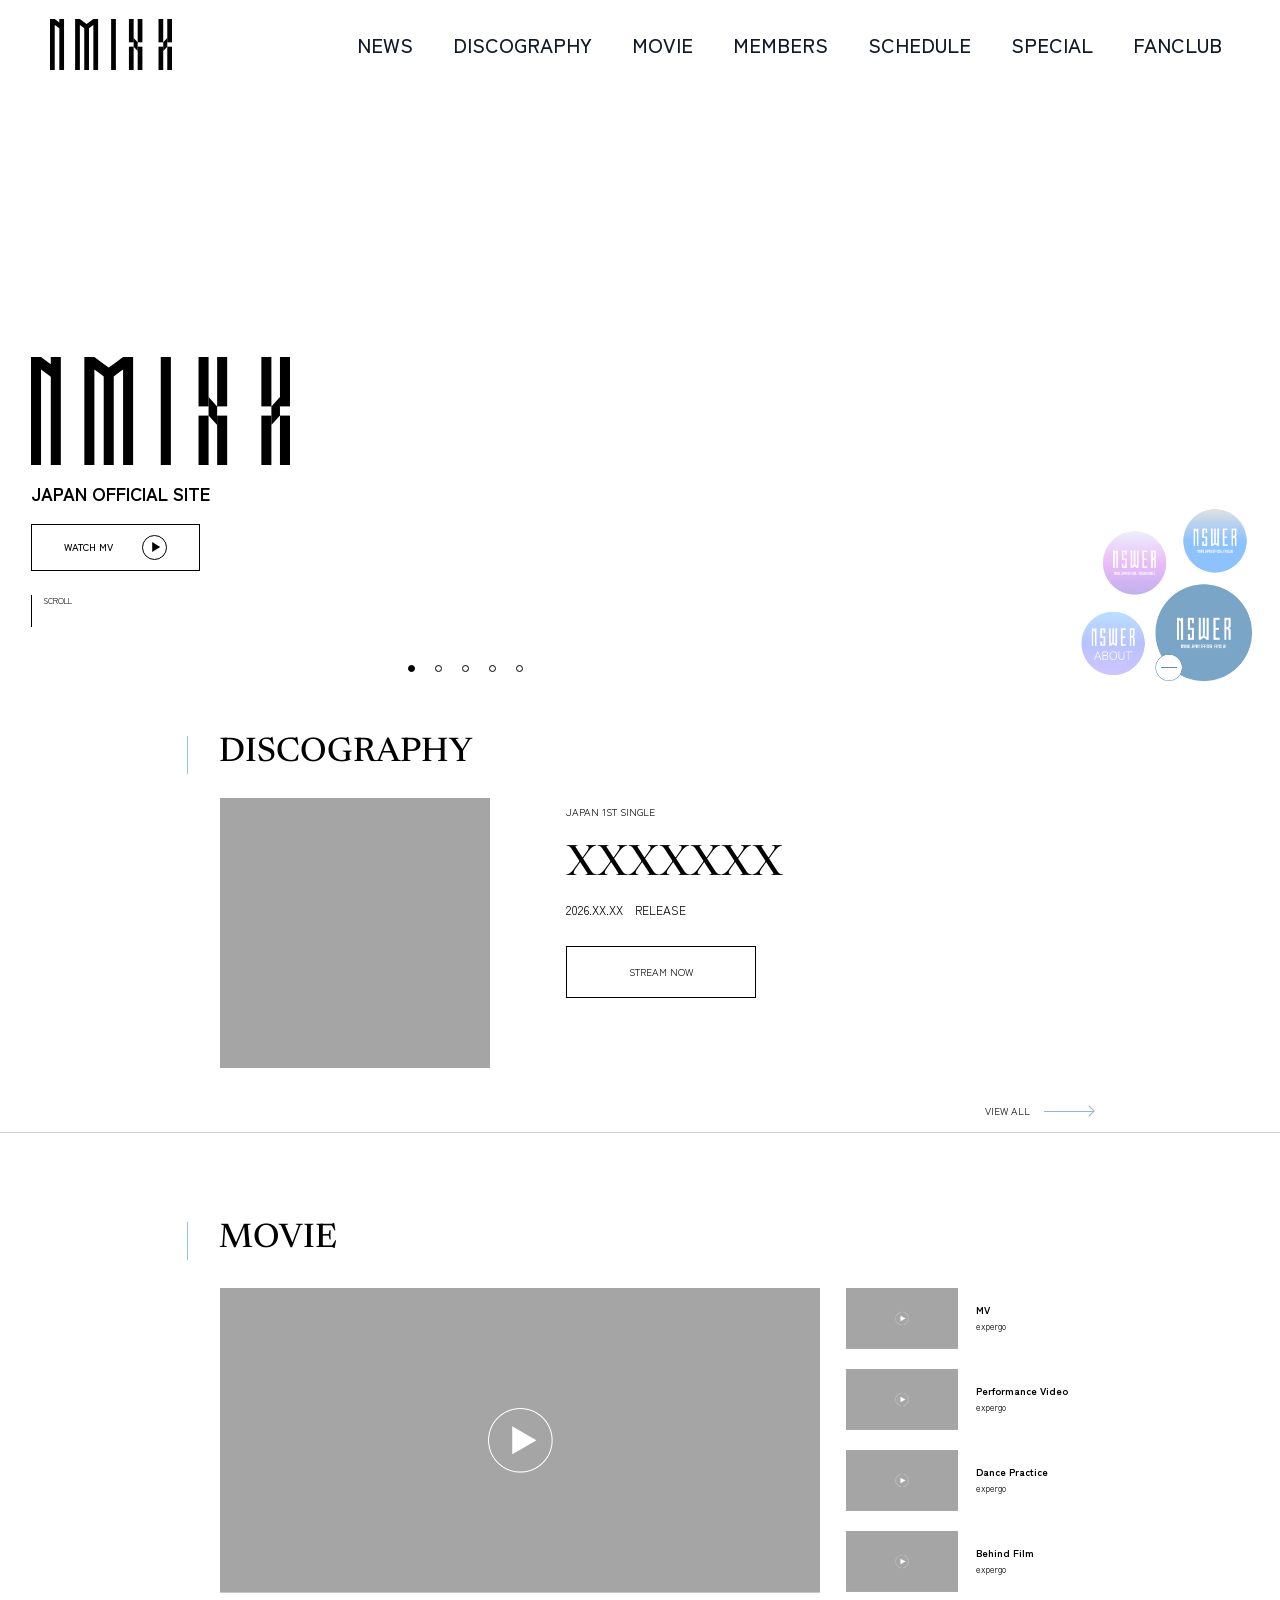
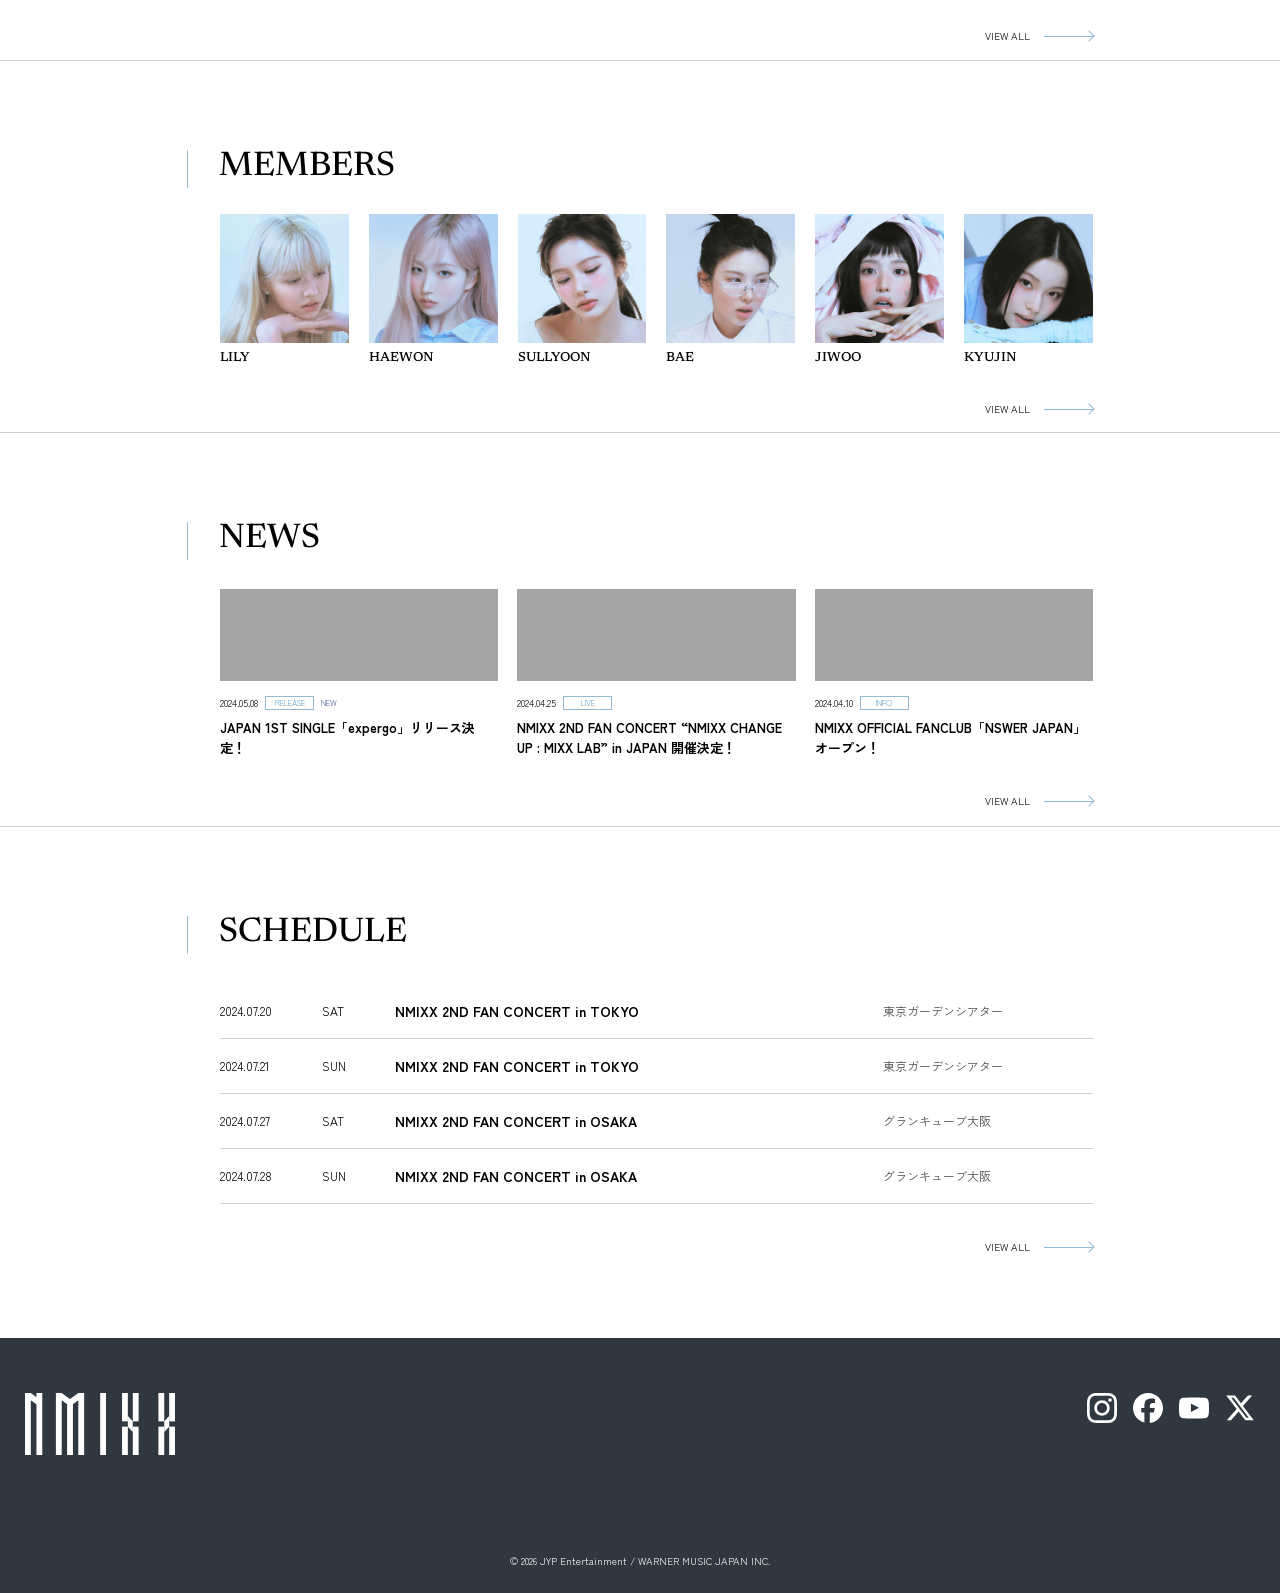
==== commit f390689c: "サイト全体の更新とヘッダー/フッター共通化、サイトマップ順序修正 - header/footerをparts/に分離しinclude-parts.jsで読み込む方式に変更 - 各ページのスタイル調整と" ====
--- a/index.html
+++ b/index.html
@@ -7,57 +7,16 @@
   <link rel="preconnect" href="https://fonts.googleapis.com">
   <link rel="preconnect" href="https://fonts.gstatic.com" crossorigin>
   <link
-    href="https://fonts.googleapis.com/css2?family=Newsreader:opsz,wght@6..72,500&family=Noto+Sans+JP:wght@400;500;600;700&family=Zen+Kaku+Gothic+New:wght@400;500;700&family=Cormorant:wght@500;600;700&display=swap"
+    href="https://fonts.googleapis.com/css2?family=Newsreader:opsz,wght@6..72,500&family=Noto+Sans+JP:wght@400;500;600;700&family=Zen+Kaku+Gothic+New:wght@400;500;700&family=Cormorant:wght@400;500;600;700&display=swap"
     rel="stylesheet">
   <link rel="stylesheet" href="./css/style.css">
   <title>NMIXX JAPAN OFFICIAL SITE</title>
 </head>
 
 <body>
-  <header class="header top-header">
-    <div class="header__inner">
-      <a class="header__logo" href="./index.html" aria-label="NMIXX HOME">
-        <img src="./img/logo.svg" alt="NMIXX">
-      </a>
-      <nav class="header__nav" aria-label="グローバルナビゲーション">
-        <ul class="header__nav-list">
-          <li class="header__nav-item"><a class="header__nav-link" href="./news.html">NEWS</a></li>
-          <li class="header__nav-item"><a class="header__nav-link" href="#">DISCOGRAPHY</a></li>
-          <li class="header__nav-item"><a class="header__nav-link" href="./movie.html">MOVIE</a></li>
-          <li class="header__nav-item"><a class="header__nav-link" href="./members.html">MEMBERS</a></li>
-          <li class="header__nav-item"><a class="header__nav-link" href="./schedule.html">SCHEDULE</a></li>
-          <li class="header__nav-item"><a class="header__nav-link" href="./special.html">SPECIAL</a></li>
-          <li class="header__nav-item"><a class="header__nav-link" href="#">FANCLUB</a></li>
-        </ul>
-      </nav>
-      <button class="header__hamburger js-hamburger" type="button" aria-label="メニューを開く">
-        <span class="header__hamburger-line"></span>
-        <span class="header__hamburger-line"></span>
-        <span class="header__hamburger-line"></span>
-      </button>
-    </div>
-  </header>
+  <div id="header-placeholder" data-header-modifier="top-header"></div>
 
-  <div class="drawer js-drawer" aria-hidden="true">
-    <div class="drawer__inner">
-      <a class="drawer__logo" href="./index.html" aria-label="NMIXX HOME">
-        <img src="./img/logo.svg" alt="NMIXX">
-      </a>
-      <nav class="drawer__nav" aria-label="スマートフォンナビゲーション">
-        <ul class="drawer__list">
-          <li class="drawer__item"><a class="drawer__link" href="./news.html">NEWS</a></li>
-          <li class="drawer__item"><a class="drawer__link" href="#">DISCOGRAPHY</a></li>
-          <li class="drawer__item"><a class="drawer__link" href="./movie.html">MOVIE</a></li>
-          <li class="drawer__item"><a class="drawer__link" href="./members.html">MEMBERS</a></li>
-          <li class="drawer__item"><a class="drawer__link" href="./schedule.html">SCHEDULE</a></li>
-          <li class="drawer__item"><a class="drawer__link" href="./special.html">SPECIAL</a></li>
-          <li class="drawer__item"><a class="drawer__link" href="#">FANCLUB</a></li>
-        </ul>
-      </nav>
-    </div>
-  </div>
-
-  <main>
+<main>
     <section class="top-fv">
       <div class="top-fv__inner">
         <div class="top-fv__image-wrap">
@@ -228,32 +187,11 @@
     </section>
   </main>
 
-  <footer class="footer">
-    <div class="footer__inner">
-      <a class="footer__logo" href="./index.html" aria-label="NMIXX HOME">
-        <img src="./img/logo-footer.svg" alt="NMIXX">
-      </a>
-      <ul class="footer__sns-list">
-        <li class="footer__sns-item">
-          <a class="footer__sns-link" href="#" aria-label="Instagram"><img src="./img/instagram.svg" alt=""></a>
-        </li>
-        <li class="footer__sns-item">
-          <a class="footer__sns-link" href="#" aria-label="Facebook"><img src="./img/facebook.svg" alt=""></a>
-        </li>
-        <li class="footer__sns-item">
-          <a class="footer__sns-link" href="#" aria-label="YouTube"><img src="./img/youtube.svg" alt=""></a>
-        </li>
-        <li class="footer__sns-item">
-          <a class="footer__sns-link" href="#" aria-label="X"><img src="./img/x.svg" alt=""></a>
-        </li>
-      </ul>
-      <small class="footer__copy">&copy; 2026 JYP Entertainment / WARNER MUSIC JAPAN INC.</small>
-    </div>
-  </footer>
-
+  <div id="footer-placeholder"></div>
   <script src="https://code.jquery.com/jquery-3.7.1.min.js"></script>
   <script src="./js/script.js"></script>
   <script src="./js/gsap.js"></script>
+  <script src="./js/include-parts.js"></script>
 </body>
 
 </html>
--- a/css/style.css
+++ b/css/style.css
@@ -1,4 +1,9 @@
 @charset "UTF-8";
+/*--------------------------------
+    SP / PC 判定フラグ
+    ・mq() で 750px 以上の min-width に入っている間だけ true になる
+    ・rem() / rem2() / font() / f() はこれを見て単位を切り替える
+--------------------------------*/
 /*--------------------------
 文字に対して、一括でfont-size、line-height、letter-spacing、font-weightを指定する
 line-heightがpxの場合
@@ -9,6 +14,8 @@
 ---------------------------*/
 /*--------------------------------
     remの換算
+    ・SP（750px未満）: rem
+    ・PC（750px以上 / mq()の中）: px
 --------------------------------*/
 /*--------------------------------
     vwにする
@@ -215,6 +222,14 @@
 
 .header {
   width: 100%;
+  padding-top: 2.5rem;
+  padding-bottom: 2.4375rem;
+  position: sticky;
+  top: 0;
+  left: 0;
+  right: 0;
+  z-index: 10000;
+  background-color: #fff;
 }
 
 .header__inner {
@@ -222,14 +237,17 @@
   align-items: center;
   justify-content: space-between;
   width: 100%;
-  padding-top: 1.6875rem;
-  padding-right: 1.125rem;
-  padding-left: 1.125rem;
+  padding-right: 1.875rem;
+  padding-left: 1.875rem;
 }
 
 .header__logo {
   display: block;
-  width: 3.8125rem;
+  width: 7.625rem;
+}
+.header__logo img {
+  aspect-ratio: 122/51;
+  object-fit: contain;
 }
 
 .header__nav {
@@ -242,20 +260,21 @@
   display: flex;
   flex-direction: column;
   justify-content: space-between;
-  width: 1.75rem;
-  height: 1.25rem;
+  width: 3.4375rem;
+  height: 2.5rem;
+  padding: 0;
 }
 
 .header__hamburger-line {
   display: block;
   width: 100%;
-  height: 1px;
-  background-color: #5f9ac0;
+  height: 3px;
+  background-color: #5A8FB8;
   transition: transform 0.3s ease, opacity 0.3s ease;
 }
 
 .header__hamburger.is-open .header__hamburger-line:nth-child(1) {
-  transform: translateY(0.59375rem) rotate(35deg);
+  transform: translateY(1.125rem) rotate(35deg);
 }
 
 .header__hamburger.is-open .header__hamburger-line:nth-child(2) {
@@ -263,7 +282,7 @@
 }
 
 .header__hamburger.is-open .header__hamburger-line:nth-child(3) {
-  transform: translateY(-0.59375rem) rotate(-35deg);
+  transform: translateY(-1.125rem) rotate(-35deg);
 }
 
 .drawer {
@@ -288,63 +307,42 @@
 .drawer__inner {
   width: 100%;
   min-height: 100vh;
-  padding-top: 3.1875rem;
-  padding-right: 1.875rem;
-  padding-left: 1.9375rem;
+  padding: 2.5rem 1.875rem 6.25rem;
 }
 
 .drawer__logo {
   display: block;
-  width: 4.5625rem;
+  width: 7.625rem;
 }
 
 .drawer__nav {
-  width: 12rem;
+  width: 20.625rem;
   margin-top: 7.9375rem;
   margin-left: auto;
   margin-right: auto;
 }
 
 .drawer__item + .drawer__item {
-  margin-top: 1.75rem;
+  margin-top: 2.25rem;
 }
 
 .drawer__link {
   position: relative;
   display: block;
-  padding-bottom: 0.6875rem;
-  padding-left: 0.9375rem;
-  font-family: "Newsreader", "Shippori Mincho", YuMincho, "Yu Mincho", "Noto Serif JP", serif, "Hiragino Kaku Gothic ProN", "ヒラギノ角ゴ ProN W3", "Hiragino Sans", "ヒラギノ角ゴシック", "メイリオ", Meiryo, "ＭＳ Ｐゴシック", "MS PGothic", Arial, Helvetica, sans-serif;
-  color: #000;
-  font-size: 1.375rem;
-  line-height: 1.2272727273;
-  letter-spacing: 0em;
-  font-weight: 500;
-}
-
-.drawer__link::before {
-  position: absolute;
-  top: 0;
-  left: 0;
-  width: 1px;
-  height: 2.625rem;
-  content: "";
-  background-color: #8fb8d4;
-}
-
-.drawer__link::after {
-  position: absolute;
-  bottom: 0;
-  left: 0;
-  width: 100%;
-  height: 1px;
-  content: "";
-  background-color: #8fb8d4;
+  padding: 0.75rem 1.375rem 0.6875rem 1.5rem;
+  font-family: "Cormorant", serif;
+  color: #000;
+  font-size: 2.5rem;
+  line-height: 1.2;
+  letter-spacing: 0em;
+  font-weight: 700;
+  border-left: 1px solid #5A8FB8;
+  border-bottom: 1px solid #5A8FB8;
 }
 
 .footer {
   width: 100%;
-  background-color: #28333d;
+  background-color: #2F3841;
 }
 
 .footer__inner {
@@ -352,32 +350,33 @@
   flex-direction: column;
   align-items: center;
   width: 100%;
-  padding-top: 1.5625rem;
-  padding-bottom: 0.625rem;
+  padding-top: 3.125rem;
+  padding-bottom: 1.125rem;
 }
 
 .footer__logo {
   display: block;
-  width: 4.25rem;
+  width: 9.375rem;
+  margin-inline: auto;
 }
 
 .footer__sns-list {
   display: flex;
   align-items: center;
-  column-gap: 0.875rem;
-  margin-top: 1.3125rem;
+  column-gap: 1.875rem;
+  margin-top: 3.125rem;
 }
 
 .footer__sns-link {
   display: block;
-  width: 1.25rem;
+  width: 2.8125rem;
 }
 
 .footer__copy {
-  margin-top: 1.5625rem;
+  margin-top: 3.0625rem;
   color: #ffffff;
-  font-size: 0.375rem;
-  line-height: 1.5;
+  font-size: 1rem;
+  line-height: 1.4375;
   letter-spacing: 0em;
   font-weight: 400;
 }
@@ -406,46 +405,153 @@
   font-weight: 500;
 }
 
+.back-link {
+  display: flex;
+  align-items: center;
+  gap: 2.5rem;
+  color: #000;
+  transition: opacity 0.3s ease;
+  font-size: 1.25rem;
+  line-height: 1.45;
+  letter-spacing: 0em;
+  font-weight: 500;
+}
+
+.back-link:hover {
+  opacity: 0.7;
+}
+
+.back-link::before {
+  flex-shrink: 0;
+  width: 3.125rem;
+  height: 0.5rem;
+  content: "";
+  background-image: url("../img/pagenation-arrow.svg");
+  background-repeat: no-repeat;
+  background-size: contain;
+  transition: transform 0.3s ease;
+}
+
+.back-link:hover::before {
+  transform: translateX(-0.375rem);
+}
+
 @media screen and (min-width: 768px) {
+  .header {
+    padding-top: 19px;
+    padding-bottom: 20px;
+  }
   .header__inner {
-    padding-top: 1.1875rem;
-    padding-right: 2.875rem;
-    padding-left: 2.8125rem;
+    padding-left: 50px;
+    padding-right: 48px;
+  }
+  .heading {
+    padding: 10px;
+    font-size: 54px;
+    line-height: 1.2037037037;
+    letter-spacing: 0em;
+    font-weight: 700;
   }
   .header__logo {
-    width: 7.4375rem;
+    width: 122px;
+  }
+  .header__hamburger {
+    width: 55px;
+    height: 40px;
+    padding: 0;
+  }
+  .header__hamburger.is-open .header__hamburger-line:nth-child(1) {
+    transform: translateY(18px) rotate(35deg);
+  }
+  .header__hamburger.is-open .header__hamburger-line:nth-child(3) {
+    transform: translateY(-18px) rotate(-35deg);
+  }
+  .drawer__inner {
+    padding-top: 51px;
+    padding-right: 30px;
+    padding-left: 31px;
+  }
+  .drawer__logo {
+    width: 73px;
+  }
+  .drawer__nav {
+    width: 192px;
+    margin-top: 127px;
+  }
+  .drawer__item + .drawer__item {
+    margin-top: 28px;
+  }
+  .drawer__link {
+    padding-bottom: 11px;
+    padding-left: 15px;
+    font-size: 22px;
+    line-height: 1.2272727273;
+    letter-spacing: 0em;
+    font-weight: 500;
+  }
+  .drawer__link::before {
+    height: 42px;
   }
   .footer__inner {
     position: relative;
+    display: block;
+    min-height: 194px;
+    max-width: 1450px;
+    padding-top: 55px;
+    padding-bottom: 19px;
+    padding: 55px 25px 25px 25px;
+    margin-inline: auto;
+  }
+  .footer__top {
+    display: flex;
     align-items: flex-start;
-    min-height: 12.125rem;
-    max-width: 80rem;
-    padding-top: 3.4375rem;
-    padding-bottom: 1.1875rem;
-    padding-left: 10.875rem;
-    margin-right: auto;
-    margin-left: auto;
+    justify-content: space-between;
   }
   .footer__logo {
-    width: 7.3125rem;
+    margin-inline: initial;
+    width: 150px;
   }
   .footer__sns-list {
-    position: absolute;
-    top: 3.375rem;
-    right: 10.625rem;
-    column-gap: 1.25rem;
+    column-gap: 16px;
     margin-top: 0;
   }
   .footer__sns-link {
-    width: 1.8125rem;
+    width: 30px;
   }
   .footer__copy {
-    align-self: center;
-    margin-top: 4.75rem;
-    font-size: 0.5rem;
-    line-height: 1.5;
-    letter-spacing: 0em;
-    font-weight: 400;
+    text-align: center;
+    display: block;
+    margin-top: 99px;
+    font-size: 10px;
+    line-height: 1.4;
+    letter-spacing: 0em;
+    font-weight: 400;
+  }
+  .pagination-arrow-icon {
+    width: 50px;
+    height: 8px;
+  }
+  .pagination-current {
+    margin-left: 42px;
+    margin-right: 42px;
+    font-size: 20px;
+    line-height: 1.45;
+    letter-spacing: 0em;
+    font-weight: 500;
+  }
+  .back-link {
+    gap: 40px;
+    font-size: 20px;
+    line-height: 1.45;
+    letter-spacing: 0em;
+    font-weight: 500;
+  }
+  .back-link::before {
+    width: 50px;
+    height: 8px;
+  }
+  .back-link:hover::before {
+    transform: translateX(-6px);
   }
 }
 @media screen and (min-width: 1100px) {
@@ -455,14 +561,14 @@
   .header__nav-list {
     display: flex;
     align-items: center;
-    column-gap: 1.25rem;
+    column-gap: 20px;
   }
   .header__nav-link {
     position: relative;
     display: block;
-    padding: 0.625rem;
+    padding: 10px;
     color: #111827;
-    font-size: 1.25rem;
+    font-size: 20px;
     line-height: 1.45;
     letter-spacing: 0em;
     font-weight: 500;
@@ -1002,12 +1108,12 @@
   }
   .top-fv__inner {
     display: grid;
-    grid-template-columns: 21rem minmax(0, 54.125rem);
-    column-gap: 2.1875rem;
-    max-width: 80rem;
-    padding-top: 3.75rem;
-    padding-right: 3.3125rem;
-    padding-left: 1.9375rem;
+    grid-template-columns: 336px minmax(0, 866px);
+    column-gap: 35px;
+    max-width: 1280px;
+    padding-top: 60px;
+    padding-right: 53px;
+    padding-left: 31px;
     margin-right: auto;
     margin-left: auto;
   }
@@ -1019,13 +1125,13 @@
     aspect-ratio: 866/616;
   }
   .top-fv__dots {
-    bottom: -1.5625rem;
-    left: 0.375rem;
-    column-gap: 1.25rem;
+    bottom: -25px;
+    left: 6px;
+    column-gap: 20px;
   }
   .top-fv__dot {
-    width: 0.4375rem;
-    height: 0.4375rem;
+    width: 7px;
+    height: 7px;
   }
   .top-fv__content {
     grid-column: 1/2;
@@ -1033,119 +1139,139 @@
     align-self: end;
     padding-top: 0;
     padding-left: 0;
-    padding-bottom: 2.5rem;
+    padding-bottom: 40px;
   }
   .top-fv__logo {
-    width: 16.1875rem;
+    width: 259px;
   }
   .top-fv__site-name {
-    margin-top: 0.9375rem;
-    font-size: 1.125rem;
+    margin-top: 15px;
+    font-size: 18px;
     line-height: 1.4444444444;
     letter-spacing: 0em;
     font-weight: 700;
   }
   .top-fv__button {
-    width: 10.5625rem;
-    min-height: 2.9375rem;
-    margin-top: 1.125rem;
-    font-size: 0.625rem;
+    width: 169px;
+    min-height: 47px;
+    margin-top: 18px;
+    font-size: 10px;
     line-height: 1.4;
     letter-spacing: 0em;
     font-weight: 500;
   }
   .top-fv__button-icon {
-    width: 1.5625rem;
-    height: 1.5625rem;
-    margin-left: 1.8125rem;
+    width: 25px;
+    height: 25px;
+    margin-left: 29px;
+  }
+  .top-fv__button-icon::after {
+    border-top: 5px solid transparent;
+    border-bottom: 5px solid transparent;
+    border-left: 8px solid #000;
   }
   .top-fv__scroll {
-    margin-top: 1.5rem;
-    padding-left: 0.8125rem;
+    margin-top: 24px;
+    padding-left: 13px;
+    font-size: 8px;
+    line-height: 1.5;
+    letter-spacing: 0em;
+    font-weight: 400;
+  }
+  .top-fv__scroll::before {
+    height: 32px;
   }
   .top-fv__bubbles {
-    right: 1.75rem;
-    bottom: -2.125rem;
-    width: 11.5625rem;
+    right: 28px;
+    bottom: -34px;
+    width: 185px;
   }
   .top-section {
-    padding-top: 5.375rem;
+    padding-top: 86px;
   }
   .top-section__inner {
-    max-width: 60.375rem;
-    padding-right: 1.875rem;
-    padding-left: 1.875rem;
+    max-width: 966px;
+    padding-right: 30px;
+    padding-left: 30px;
   }
   .top-section__head {
-    padding-left: 2rem;
+    padding-left: 32px;
   }
   .top-section__head::before {
-    top: 0.1875rem;
-    height: 2.375rem;
+    top: 3px;
+    height: 38px;
   }
   .top-section__title {
-    font-size: 2.125rem;
+    font-size: 34px;
     line-height: 1.2058823529;
     letter-spacing: 0em;
     font-weight: 500;
   }
   .top-section__link-wrap {
-    margin-top: 2.25rem;
+    margin-top: 36px;
   }
   .top-section__link {
-    padding-right: 3.9375rem;
-    font-size: 0.625rem;
+    padding-right: 63px;
+    font-size: 10px;
     line-height: 1.4;
     letter-spacing: 0em;
     font-weight: 400;
   }
   .top-section__link::before {
-    width: 3.0625rem;
+    width: 49px;
+  }
+  .top-section__link::after {
+    width: 8px;
+    height: 8px;
   }
   .top-discography__content {
-    grid-template-columns: 16.875rem 1fr;
-    column-gap: 4.75rem;
-    max-width: 40rem;
-    margin-top: 1.5rem;
-    margin-left: 2.0625rem;
+    grid-template-columns: 270px 1fr;
+    column-gap: 76px;
+    max-width: 640px;
+    margin-top: 24px;
+    margin-left: 33px;
   }
   .top-discography__body {
-    padding-top: 0.375rem;
+    padding-top: 6px;
   }
   .top-discography__type {
-    font-size: 0.625rem;
+    font-size: 10px;
     line-height: 1.5;
     letter-spacing: 0em;
     font-weight: 400;
   }
   .top-discography__title {
-    margin-top: 0.875rem;
-    font-size: 3rem;
+    margin-top: 14px;
+    font-size: 48px;
     line-height: 1.125;
     letter-spacing: 0em;
     font-weight: 600;
   }
   .top-discography__date {
-    margin-top: 0.875rem;
-    font-size: 0.75rem;
+    margin-top: 14px;
+    font-size: 12px;
     line-height: 1.5;
     letter-spacing: 0em;
     font-weight: 400;
   }
   .top-discography__button {
-    width: 11.875rem;
-    min-height: 3.25rem;
-    margin-top: 1.6875rem;
+    width: 190px;
+    min-height: 52px;
+    margin-top: 27px;
+    font-size: 10px;
+    line-height: 1.4;
+    letter-spacing: 0em;
+    font-weight: 400;
   }
   .top-movie {
-    margin-top: 0.875rem;
+    margin-top: 14px;
   }
   .top-movie__content {
     display: grid;
-    grid-template-columns: 37.5rem 15.875rem;
-    column-gap: 1.625rem;
-    margin-top: 1.75rem;
-    margin-left: 2.0625rem;
+    grid-template-columns: 600px 254px;
+    column-gap: 26px;
+    margin-top: 28px;
+    margin-left: 33px;
   }
   .top-movie__main-image {
     aspect-ratio: 600/305;
@@ -1158,12 +1284,12 @@
     display: block;
   }
   .top-movie__item + .top-movie__item {
-    margin-top: 1.25rem;
+    margin-top: 20px;
   }
   .top-movie__link {
     display: grid;
-    grid-template-columns: 7rem 1fr;
-    column-gap: 1.125rem;
+    grid-template-columns: 112px 1fr;
+    column-gap: 18px;
     align-items: center;
     color: #000;
   }
@@ -1176,15 +1302,15 @@
   }
   .top-movie__label {
     display: block;
-    font-size: 0.625rem;
+    font-size: 10px;
     line-height: 1.4;
     letter-spacing: 0em;
     font-weight: 700;
   }
   .top-movie__song {
     display: block;
-    margin-top: 0.1875rem;
-    font-size: 0.5625rem;
+    margin-top: 3px;
+    font-size: 9px;
     line-height: 1.4444444444;
     letter-spacing: 0em;
     font-weight: 400;
@@ -1193,31 +1319,31 @@
     display: none;
   }
   .top-members {
-    margin-top: 1.0625rem;
+    margin-top: 17px;
   }
   .top-members__list {
     grid-template-columns: repeat(6, minmax(0, 1fr));
-    column-gap: 1.25rem;
+    column-gap: 20px;
     row-gap: 0;
-    margin-top: 1.625rem;
-    margin-left: 2.0625rem;
+    margin-top: 26px;
+    margin-left: 33px;
   }
   .top-members__name {
-    margin-top: 0.4375rem;
-    font-size: 0.8125rem;
+    margin-top: 7px;
+    font-size: 13px;
     line-height: 1.2307692308;
     letter-spacing: 0em;
     font-weight: 500;
   }
   .top-news {
-    margin-top: 1rem;
+    margin-top: 16px;
   }
   .top-news__list {
     display: grid;
     grid-template-columns: repeat(3, minmax(0, 1fr));
-    column-gap: 1.1875rem;
-    margin-top: 1.8125rem;
-    margin-left: 2.0625rem;
+    column-gap: 19px;
+    margin-top: 29px;
+    margin-left: 33px;
   }
   .top-news__item + .top-news__item {
     margin-top: 0;
@@ -1231,65 +1357,65 @@
   }
   .top-news__body {
     display: block;
-    margin-top: 0.875rem;
+    margin-top: 14px;
   }
   .top-news__date {
-    font-size: 0.625rem;
+    font-size: 10px;
     line-height: 1.5;
     letter-spacing: 0em;
     font-weight: 400;
   }
   .top-news__label {
-    min-width: 3.0625rem;
-    min-height: 0.875rem;
-    margin-left: 0.4375rem;
-    font-size: 0.5rem;
+    min-width: 49px;
+    min-height: 14px;
+    margin-left: 7px;
+    font-size: 8px;
     line-height: 1.25;
     letter-spacing: 0em;
     font-weight: 400;
   }
   .top-news__new {
-    margin-left: 0.4375rem;
-    font-size: 0.5rem;
+    margin-left: 7px;
+    font-size: 8px;
     line-height: 1.25;
     letter-spacing: 0em;
     font-weight: 400;
   }
   .top-news__title {
-    margin-top: 0.5rem;
-    font-size: 0.8125rem;
+    margin-top: 8px;
+    font-size: 13px;
     line-height: 1.5384615385;
     letter-spacing: 0em;
     font-weight: 700;
   }
   .top-schedule {
-    margin-top: 1.125rem;
-    padding-bottom: 5.25rem;
+    margin-top: 18px;
+    padding-bottom: 84px;
   }
   .top-schedule__list {
-    margin-top: 1.875rem;
-    margin-left: 2.0625rem;
+    margin-top: 30px;
+    margin-left: 33px;
   }
   .top-schedule__item {
-    grid-template-columns: 6.375rem 4.5625rem 1fr 13.125rem;
+    grid-template-columns: 102px 73px 1fr 210px;
     align-items: center;
-    padding-top: 1.0625rem;
-    padding-bottom: 1.0625rem;
+    padding-top: 17px;
+    padding-bottom: 17px;
   }
   .top-schedule__date {
-    font-size: 0.75rem;
+    font-size: 12px;
     line-height: 1.5;
     letter-spacing: 0em;
     font-weight: 400;
   }
   .top-schedule__day {
-    font-size: 0.75rem;
+    font-size: 12px;
     line-height: 1.5;
     letter-spacing: 0em;
     font-weight: 400;
   }
   .top-schedule__title {
-    font-size: 0.875rem;
+    font-size: 14px;
     line-height: 1.4285714286;
     letter-spacing: 0em;
     font-weight: 700;
@@ -1297,7 +1423,7 @@
   .top-schedule__place {
     grid-column: 4/5;
     margin-top: 0;
-    font-size: 0.75rem;
+    font-size: 12px;
     line-height: 1.5;
     letter-spacing: 0em;
     font-weight: 400;
@@ -1496,14 +1622,14 @@
 
 .news-detail {
   width: 100%;
-  padding-top: 6.3125rem;
-  padding-bottom: 4.125rem;
+  padding-top: 6.25rem;
+  padding-bottom: 6.25rem;
 }
 
 .news-detail__inner {
   width: 100%;
-  padding-right: 1.25rem;
-  padding-left: 1.25rem;
+  padding-right: 1.875rem;
+  padding-left: 1.875rem;
   margin-right: auto;
   margin-left: auto;
 }
@@ -1513,24 +1639,24 @@
 }
 
 .news-detail__header {
-  padding-bottom: 1.125rem;
-  border-bottom: 1px solid #9d9d9d;
+  padding-bottom: 1.875rem;
+  border-bottom: 1px solid rgba(17, 24, 39, 0.5);
 }
 
 .news-detail__title {
   margin-top: 0.8125rem;
   color: #000;
-  font-size: 0.9375rem;
-  line-height: 1.6;
-  letter-spacing: 0em;
-  font-weight: 600;
+  font-size: 1.5rem;
+  line-height: 1.75;
+  letter-spacing: 0em;
+  font-weight: 400;
 }
 
 .news-detail__content {
   margin-top: 1.4375rem;
   color: #000;
-  font-size: 0.875rem;
-  line-height: 2;
+  font-size: 1.5rem;
+  line-height: 1.75;
   letter-spacing: 0em;
   font-weight: 400;
 }
@@ -1552,10 +1678,10 @@
 
 .news-detail__section-title {
   color: #000;
-  font-size: 0.875rem;
-  line-height: 2;
-  letter-spacing: 0em;
-  font-weight: 600;
+  font-size: 1.5rem;
+  line-height: 1.75;
+  letter-spacing: 0em;
+  font-weight: 400;
 }
 
 .news-detail__text-link {
@@ -1564,16 +1690,11 @@
 }
 
 .news-detail__section--notes {
-  margin-top: 1.8125rem;
+  margin-top: 1.875rem;
 }
 
 .news-detail__note-list {
   margin-top: 0.125rem;
-}
-
-.news-detail__note-item {
-  padding-left: 1em;
-  text-indent: -1em;
 }
 
 .news-detail__note-item::before {
@@ -1583,128 +1704,163 @@
 .news-detail__back-wrap {
   display: flex;
   justify-content: center;
-  margin-top: 6.5625rem;
-}
-
-.news-detail__back {
-  position: relative;
-  display: inline-block;
-  padding-left: 3.75rem;
-  color: #000;
-  font-size: 0.75rem;
-  line-height: 1.5;
-  letter-spacing: 0em;
-  font-weight: 600;
-}
-
-.news-detail__back::before {
-  position: absolute;
-  top: 50%;
-  left: 0;
-  width: 2.1875rem;
-  height: 1px;
-  content: "";
-  background-color: #8fb8d4;
-}
-
-.news-detail__back::after {
-  position: absolute;
-  top: 50%;
-  left: 0;
-  width: 0.5rem;
-  height: 0.5rem;
-  content: "";
-  border-top: 1px solid #8fb8d4;
-  border-left: 1px solid #8fb8d4;
-  transform: translateY(-50%) rotate(-45deg);
+  margin-top: 9.375rem;
 }
 
 @media screen and (min-width: 768px) {
   .list-page {
-    padding-bottom: 9.375rem;
+    padding-top: 100px;
+    padding-right: 0px;
+    padding-bottom: 150px;
+    padding-left: 0px;
   }
   .list-page__inner {
-    max-width: 78.125rem;
-    padding-right: 1.5625rem;
-    padding-left: 1.5625rem;
+    max-width: 1250px;
+    padding-right: 25px;
+    padding-left: 25px;
+  }
+  .list-page__category-list {
+    gap: 14px;
+    margin-top: 100px;
   }
   .list-page__category-link {
-    min-height: 3.75rem;
+    padding: 16.5px 10px;
+    font-size: 20px;
+    line-height: 1.45;
+    letter-spacing: 0em;
+    font-weight: 400;
+    min-height: 60px;
+  }
+  .list-page__list {
+    margin-top: 50px;
+  }
+  .list-page__item-link {
+    padding-top: 30px;
+    padding-right: 20px;
+    padding-bottom: 30px;
   }
   .list-page__item-link::after {
-    right: 0.125rem;
-    width: 0.9375rem;
-    height: 0.9375rem;
+    right: 2px;
+    width: 15px;
+    height: 15px;
+  }
+  .list-page__item-link:hover::after {
+    transform: translateY(-50%) translateX(6px) rotate(45deg);
+  }
+  .list-page__meta {
+    gap: 15px;
+  }
+  .list-page__date {
+    font-size: 18px;
+    line-height: 0.7222222222;
+    letter-spacing: 0em;
+    font-weight: 400;
+  }
+  .list-page__time {
+    font-size: 18px;
+    line-height: 0.7222222222;
+    letter-spacing: 0em;
+    font-weight: 400;
+  }
+  .list-page__location {
+    font-size: 18px;
+    line-height: 0.7222222222;
+    letter-spacing: 0em;
+    font-weight: 400;
+  }
+  .list-page__location-icon {
+    width: 20px;
+    height: 20px;
+  }
+  .list-page__label {
+    min-width: 125px;
+    min-height: 29px;
+    font-size: 18px;
+    line-height: 1;
+    letter-spacing: 0em;
+    font-weight: 400;
+  }
+  .list-page__new {
+    font-size: 18px;
+    line-height: 1;
+    letter-spacing: 0em;
+    font-weight: 700;
+  }
+  .list-page__title {
+    margin-top: 15px;
+    font-size: 24px;
+    line-height: 1.4583333333;
+    letter-spacing: 0em;
+    font-weight: 500;
   }
   .list-page__title--schedule::after {
-    right: -1.125rem;
-    width: 0.9375rem;
-    height: 0.9375rem;
+    right: -18px;
+    width: 15px;
+    height: 15px;
+  }
+  .list-page__item-link:hover .list-page__title--schedule::after {
+    transform: translateY(-50%) translateX(6px) rotate(45deg);
+  }
+  .list-page__meta--schedule {
+    margin-top: 15px;
   }
   .list-page__pagination {
-    margin-top: 9.4375rem;
+    margin-top: 151px;
   }
   .news-detail {
-    padding-top: 6.1875rem;
-    padding-bottom: 9.75rem;
+    padding-top: 99px;
+    padding-bottom: 156px;
   }
   .news-detail__inner {
-    max-width: 55.375rem;
-    padding-right: 1.875rem;
-    padding-left: 1.875rem;
+    max-width: 1250px;
+    padding-right: 25px;
+    padding-left: 25px;
   }
   .news-detail__body {
-    margin-top: 5.4375rem;
+    margin-top: 100px;
   }
   .news-detail__header {
-    padding-bottom: 1.375rem;
+    padding-bottom: 30px;
   }
   .news-detail__title {
-    margin-top: 1rem;
-    font-size: 1rem;
-    line-height: 1.625;
+    margin-top: 15px;
+    font-size: 24px;
+    line-height: 1.4583333333;
     letter-spacing: 0em;
     font-weight: 600;
   }
   .news-detail__content {
-    margin-top: 1.4375rem;
-    font-size: 1rem;
-    line-height: 2;
+    margin-top: 30px;
+    font-size: 22px;
+    line-height: 1.75;
     letter-spacing: 0em;
     font-weight: 400;
   }
   .news-detail__content p + p {
-    margin-top: 1.6875rem;
+    margin-top: 27px;
   }
   .news-detail__image {
-    max-width: 43.125rem;
-    aspect-ratio: 690/378;
-    margin-top: 2.625rem;
+    max-width: 1000px;
+    aspect-ratio: 1000/550;
+    margin-top: 42px;
   }
   .news-detail__section {
-    margin-top: 2.1875rem;
+    margin-top: 35px;
   }
   .news-detail__section-title {
-    font-size: 1rem;
-    line-height: 2;
-    letter-spacing: 0em;
-    font-weight: 600;
+    font-size: 24px;
+    line-height: 1.4583333333;
+    letter-spacing: 0em;
+    font-weight: 400;
   }
   .news-detail__section--notes {
-    margin-top: 1.75rem;
+    margin-top: 28px;
+  }
+  .news-detail__note-list {
+    margin-top: 2px;
   }
   .news-detail__back-wrap {
-    margin-top: 6.875rem;
-  }
-  .news-detail__back {
-    padding-left: 3.875rem;
-    font-size: 0.875rem;
-    line-height: 1.4285714286;
-    letter-spacing: 0em;
-    font-weight: 600;
-  }
-  .news-detail__back::before {
-    width: 2.25rem;
+    margin-top: 110px;
   }
 }
 .profile {
@@ -1768,35 +1924,46 @@
 
 @media screen and (min-width: 768px) {
   .profile {
-    padding-top: 8rem;
-    padding-bottom: 7.875rem;
+    padding-top: 128px;
+    padding-bottom: 126px;
   }
   .profile__inner {
-    max-width: 78.125rem;
-    padding-right: 1.5625rem;
-    padding-left: 1.5625rem;
+    max-width: 1250px;
+    padding-right: 25px;
+    padding-left: 25px;
   }
   .profile__list {
     grid-template-columns: repeat(3, minmax(0, 1fr));
-    row-gap: 3.75rem;
+    column-gap: 30px;
+    row-gap: 60px;
+    margin-top: 100px;
+  }
+  .profile__caption {
+    margin-top: 10px;
   }
   .profile__name {
-    font-size: 2rem;
+    font-size: 32px;
     line-height: 1.21875;
     letter-spacing: 0em;
     font-weight: 500;
   }
+  .profile__birthday {
+    font-size: 24px;
+    line-height: 1.4583333333;
+    letter-spacing: 0em;
+    font-weight: 400;
+  }
 }
 .movie {
   width: 100%;
-  padding-top: 3.5rem;
-  padding-bottom: 3.25rem;
+  padding-top: 6.25rem;
+  padding-bottom: 6.25rem;
 }
 
 .movie__inner {
   width: 100%;
-  padding-right: 0.625rem;
-  padding-left: 0.625rem;
+  padding-right: 1.875rem;
+  padding-left: 1.875rem;
   margin-right: auto;
   margin-left: auto;
 }
@@ -1806,25 +1973,25 @@
 }
 
 .movie__list {
-  margin-top: 2.625rem;
+  margin-top: 6.25rem;
 }
 
 .movie__item + .movie__item {
-  margin-top: 1.625rem;
+  margin-top: 4.0625rem;
 }
 
 .movie__thumb {
   display: block;
   width: 100%;
-  aspect-ratio: 254/126;
+  aspect-ratio: 690/346;
   object-fit: cover;
 }
 
 .movie__title {
-  margin-top: 0.4375rem;
-  color: #000;
-  font-size: 0.5625rem;
-  line-height: 1.5555555556;
+  margin-top: 1.25rem;
+  color: #000;
+  font-size: 1.5rem;
+  line-height: 1.4583333333;
   letter-spacing: 0em;
   font-weight: 600;
 }
@@ -1833,41 +2000,41 @@
   display: flex;
   align-items: center;
   justify-content: center;
-  margin-top: 3.875rem;
+  margin-top: 9.375rem;
 }
 
 @media screen and (min-width: 768px) {
   .movie {
-    padding-top: 7.75rem;
-    padding-bottom: 9.375rem;
+    padding-top: 100px;
+    padding-bottom: 150px;
   }
   .movie__inner {
-    max-width: 53.875rem;
-    padding-right: 1.875rem;
-    padding-left: 1.875rem;
+    max-width: 1250px;
+    padding-right: 25px;
+    padding-left: 25px;
   }
   .movie__list {
     display: grid;
     grid-template-columns: repeat(2, minmax(0, 1fr));
-    column-gap: 1.6875rem;
-    row-gap: 2.75rem;
-    margin-top: 4.5rem;
+    column-gap: 40px;
+    row-gap: 65px;
+    margin-top: 100px;
   }
   .movie__item + .movie__item {
     margin-top: 0;
   }
   .movie__thumb {
-    aspect-ratio: 390/194;
+    aspect-ratio: 580/291;
   }
   .movie__title {
-    margin-top: 0.875rem;
-    font-size: 1rem;
-    line-height: 1.375;
-    letter-spacing: 0em;
-    font-weight: 600;
+    margin-top: 20px;
+    font-size: 24px;
+    line-height: 1.4583333333;
+    letter-spacing: 0em;
+    font-weight: 500;
   }
   .movie__pagination {
-    margin-top: 6.5625rem;
+    margin-top: 150px;
   }
 }
 .discography {
@@ -1998,7 +2165,13 @@
 }
 
 .discography-detail__product {
+  display: flex;
+  flex-direction: column;
   margin-top: 9.375rem;
+}
+
+.discography-detail__product-contents {
+  display: contents;
 }
 
 .discography-detail__product-title {
@@ -2008,6 +2181,7 @@
   line-height: 1.4444444444;
   letter-spacing: 0em;
   font-weight: 700;
+  order: 1;
 }
 
 .discography-detail__product-image {
@@ -2017,6 +2191,7 @@
   margin-top: 1.875rem;
   margin-right: auto;
   margin-left: auto;
+  order: 2;
 }
 
 .discography-detail__stream {
@@ -2035,6 +2210,7 @@
   line-height: 1.4583333333;
   letter-spacing: 0em;
   font-weight: 400;
+  order: 3;
 }
 
 .discography-detail__track {
@@ -2042,6 +2218,7 @@
   margin-top: 3.75rem;
   margin-right: auto;
   margin-left: auto;
+  order: 4;
 }
 
 .discography-detail__track-heading {
@@ -2127,168 +2304,179 @@
   margin-top: 6.25rem;
 }
 
-.discography-detail__back {
-  display: flex;
-  align-items: center;
-  gap: 2.5rem;
-  color: #000;
-  transition: opacity 0.3s ease;
-  font-size: 1.25rem;
-  line-height: 1.45;
-  letter-spacing: 0em;
-  font-weight: 500;
-}
-
-.discography-detail__back:hover {
-  opacity: 0.7;
-}
-
-.discography-detail__back::before {
-  flex-shrink: 0;
-  width: 3.125rem;
-  height: 0.5rem;
-  content: "";
-  background-image: url("../img/pagenation-arrow.svg");
-  background-repeat: no-repeat;
-  background-size: contain;
-  transition: transform 0.3s ease;
-}
-
-.discography-detail__back:hover::before {
-  transform: translateX(-0.375rem);
-}
-
 @media screen and (min-width: 768px) {
   .discography {
-    padding-top: 8.375rem;
-    padding-bottom: 10.0625rem;
+    padding-top: 134px;
+    padding-bottom: 161px;
   }
   .discography__inner {
-    max-width: 65.8125rem;
-    padding-right: 1.875rem;
-    padding-left: 1.875rem;
+    max-width: 1053px;
+    padding-right: 30px;
+    padding-left: 30px;
   }
   .discography__list {
     grid-template-columns: repeat(3, minmax(0, 1fr));
-    column-gap: 1.75rem;
-    row-gap: 3.625rem;
-    margin-top: 6.125rem;
+    column-gap: 28px;
+    row-gap: 58px;
+    margin-top: 98px;
   }
   .discography__title {
-    margin-top: 1rem;
-    font-size: 1.25rem;
+    margin-top: 16px;
+    font-size: 20px;
     line-height: 1.45;
     letter-spacing: 0em;
     font-weight: 700;
   }
   .discography__date {
-    margin-top: 0.5rem;
-    font-size: 0.875rem;
+    margin-top: 8px;
+    font-size: 14px;
     line-height: 1.5;
     letter-spacing: 0em;
     font-weight: 400;
   }
   .discography__pagination {
-    margin-top: 8.875rem;
+    margin-top: 142px;
   }
   .discography-detail {
-    padding-top: 6.25rem;
-    padding-bottom: 9.375rem;
+    padding-top: 100px;
+    padding-bottom: 150px;
   }
   .discography-detail__inner {
-    max-width: 78.125rem;
-    padding-right: 1.5625rem;
-    padding-left: 1.5625rem;
+    max-width: 1250px;
+    padding-right: 25px;
+    padding-left: 25px;
+  }
+  .discography-detail__lead {
+    margin-top: 100px;
+  }
+  .discography-detail__title {
+    font-size: 36px;
+    line-height: 1.4444444444;
+    letter-spacing: 0em;
+    font-weight: 700;
   }
   .discography-detail__release {
-    column-gap: 1.4375rem;
-    margin-top: 0.5625rem;
-    font-size: 1.375rem;
+    column-gap: 23px;
+    margin-top: 9px;
+    font-size: 22px;
     line-height: 1.4545454545;
     letter-spacing: 0em;
     font-weight: 400;
   }
   .discography-detail__jacket {
-    width: 31.25rem;
-    margin-top: 1.875rem;
+    width: 500px;
+    margin-top: 30px;
   }
   .discography-detail__description {
-    margin-top: 6.25rem;
-    font-size: 1.375rem;
+    margin-top: 100px;
+    font-size: 22px;
     line-height: 1.75;
     letter-spacing: 0em;
     font-weight: 400;
   }
   .discography-detail__product {
-    display: grid;
-    grid-template-columns: 28.125rem 1fr;
-    column-gap: 9.375rem;
-    align-items: center;
-    margin-top: 12.5rem;
+    flex-direction: row;
+    align-items: flex-start;
+    column-gap: 150px;
+    margin-top: 200px;
+  }
+  .discography-detail__product-contents {
+    display: block;
+    order: 2;
   }
   .discography-detail__product-title {
+    flex: 1;
+    min-width: 0;
     text-align: left;
-    font-size: 1.5rem;
-    line-height: 1.5;
+    font-size: 36px;
+    line-height: 1.4444444444;
     letter-spacing: 0em;
     font-weight: 700;
   }
   .discography-detail__product-image {
-    grid-row: 1/4;
-    width: 100%;
-    margin-top: 0;
+    order: 1;
+    width: 450px;
+    margin: 0;
+    aspect-ratio: 1/1;
   }
   .discography-detail__stream {
-    width: 17.25rem;
-    min-height: 3.625rem;
-    margin-top: 1.5625rem;
+    flex: 1;
+    min-width: 0;
+    max-width: 420px;
+    margin-top: 42px;
     margin-right: 0;
+    margin-left: calc(450px + 150px);
+    padding: 26.5px 20px;
+    font-size: 24px;
+    line-height: 1.4583333333;
+    letter-spacing: 0em;
+    font-weight: 400;
+    background-color: #fff;
     margin-left: 0;
-    font-size: 2.25rem;
-    line-height: 1.4444444444;
-    letter-spacing: 0em;
-    font-weight: 400;
+    margin-right: 0;
   }
   .discography-detail__track {
-    width: auto;
-    margin-top: 1.875rem;
-    margin-right: 0;
-    margin-left: 0;
+    display: contents;
   }
   .discography-detail__track-heading {
-    font-size: 1.25rem;
-    line-height: 1.45;
-    letter-spacing: 0em;
-    font-weight: 700;
+    flex: 1;
+    min-width: 0;
+    margin-top: 60px;
+    font-size: 32px;
+    line-height: 1.3125;
+    letter-spacing: 0em;
+    font-weight: 500;
   }
   .discography-detail__track-list {
-    margin-top: 0.75rem;
-    font-size: 0.875rem;
-    line-height: 1.7857142857;
+    flex: 1;
+    min-width: 0;
+    margin-top: 20px;
+    font-size: 24px;
+    line-height: 1.75;
     letter-spacing: 0em;
     font-weight: 400;
   }
   .discography-detail__more {
-    margin-top: 9.375rem;
+    margin-top: 150px;
   }
   .discography-detail__more-heading {
     text-align: left;
-    font-size: 1.5rem;
+    font-size: 36px;
+    line-height: 1.4444444444;
+    letter-spacing: 0em;
+    font-weight: 500;
+  }
+  .discography-detail__more-list {
+    margin-top: 60px;
+  }
+  .discography-detail__more-title {
+    margin-top: 8px;
+    font-size: 11px;
+    line-height: 1.4545454545;
+    letter-spacing: 0em;
+    font-weight: 700;
+  }
+  .discography-detail__more-date {
+    margin-top: 3px;
+    font-size: 10px;
     line-height: 1.5;
     letter-spacing: 0em;
-    font-weight: 700;
+    font-weight: 400;
+  }
+  .discography-detail__back-wrap {
+    margin-top: 100px;
   }
 }
 .special {
   width: 100%;
-  padding-top: 3.5625rem;
-  padding-bottom: 3.5rem;
+  padding-top: 6.25rem;
+  padding-bottom: 6.25rem;
 }
 
 .special__inner {
   width: 100%;
-  padding-right: 1.4375rem;
-  padding-left: 1.4375rem;
+  padding-right: 3.75rem;
+  padding-left: 3.75rem;
   margin-right: auto;
   margin-left: auto;
 }
@@ -2298,11 +2486,11 @@
 }
 
 .special__list {
-  margin-top: 2.875rem;
+  margin-top: 6.25rem;
 }
 
 .special__item + .special__item {
-  margin-top: 1.75rem;
+  margin-top: 4.0625rem;
 }
 
 .special__link {
@@ -2311,59 +2499,59 @@
 }
 
 .special__image {
-  aspect-ratio: 335/166;
+  aspect-ratio: 630/315;
   object-fit: cover;
 }
 
 .special__title {
   display: block;
-  margin-top: 0.5rem;
-  color: #000;
-  font-size: 0.75rem;
-  line-height: 1.5;
-  letter-spacing: 0em;
-  font-weight: 700;
+  margin-top: 1.25rem;
+  color: #000;
+  font-size: 1.5rem;
+  line-height: 1.4583333333;
+  letter-spacing: 0em;
+  font-weight: 500;
 }
 
 .special__pagination {
   display: flex;
   align-items: center;
   justify-content: center;
-  margin-top: 4.125rem;
+  margin-top: 9.375rem;
 }
 
 @media screen and (min-width: 768px) {
   .special {
-    padding-top: 8.375rem;
-    padding-bottom: 9.1875rem;
+    padding-top: 100px;
+    padding-bottom: 150px;
   }
   .special__inner {
-    max-width: 62.875rem;
-    padding-right: 1.875rem;
-    padding-left: 1.875rem;
+    max-width: 1250px;
+    padding-right: 25px;
+    padding-left: 25px;
   }
   .special__list {
     display: grid;
     grid-template-columns: repeat(3, minmax(0, 1fr));
-    column-gap: 1.8125rem;
-    row-gap: 4rem;
-    margin-top: 5.8125rem;
+    column-gap: 30px;
+    row-gap: 65px;
+    margin-top: 100px;
   }
   .special__item + .special__item {
     margin-top: 0;
   }
   .special__image {
-    aspect-ratio: 300/150;
+    aspect-ratio: 380/190;
   }
   .special__title {
-    margin-top: 0.875rem;
-    font-size: 1rem;
-    line-height: 1.5;
-    letter-spacing: 0em;
-    font-weight: 700;
+    margin-top: 14px;
+    font-size: 22px;
+    line-height: 1.5909090909;
+    letter-spacing: 0em;
+    font-weight: 500;
   }
   .special__pagination {
-    margin-top: 9rem;
+    margin-top: 150px;
   }
 }
 
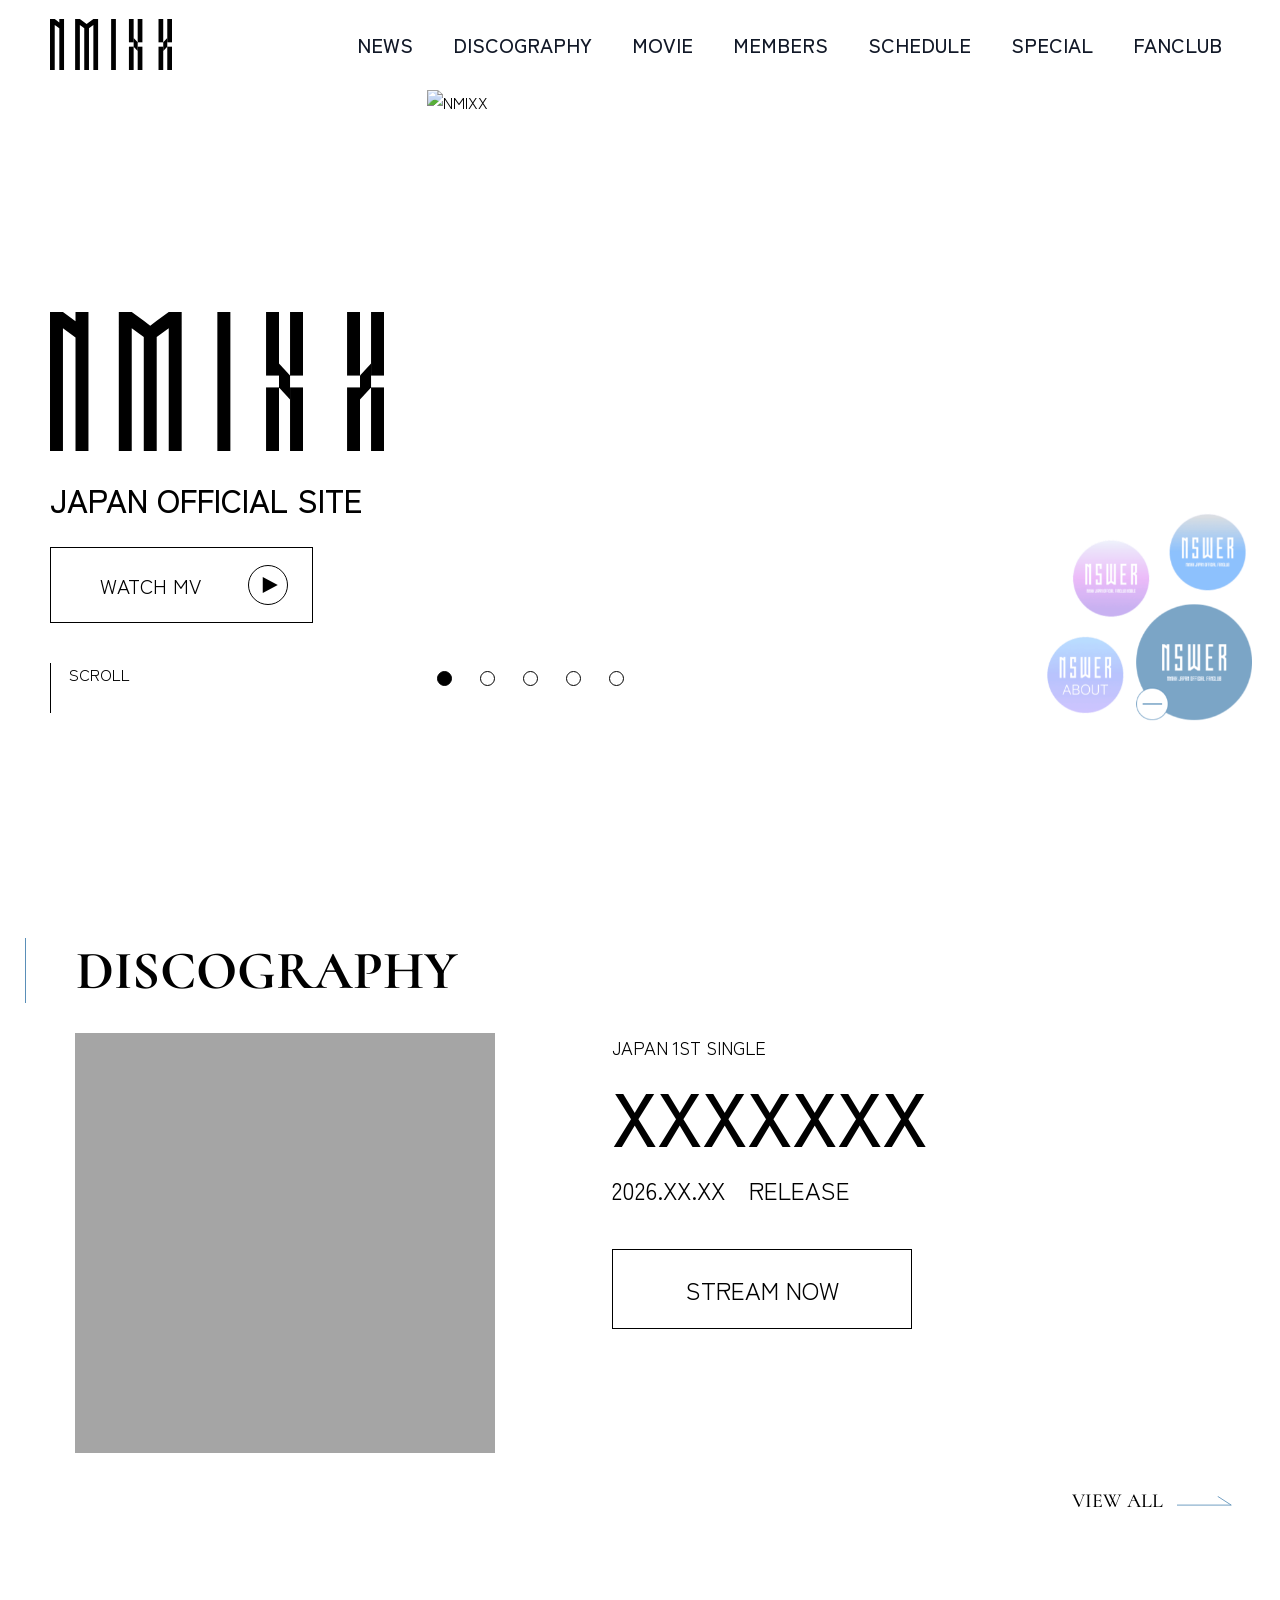
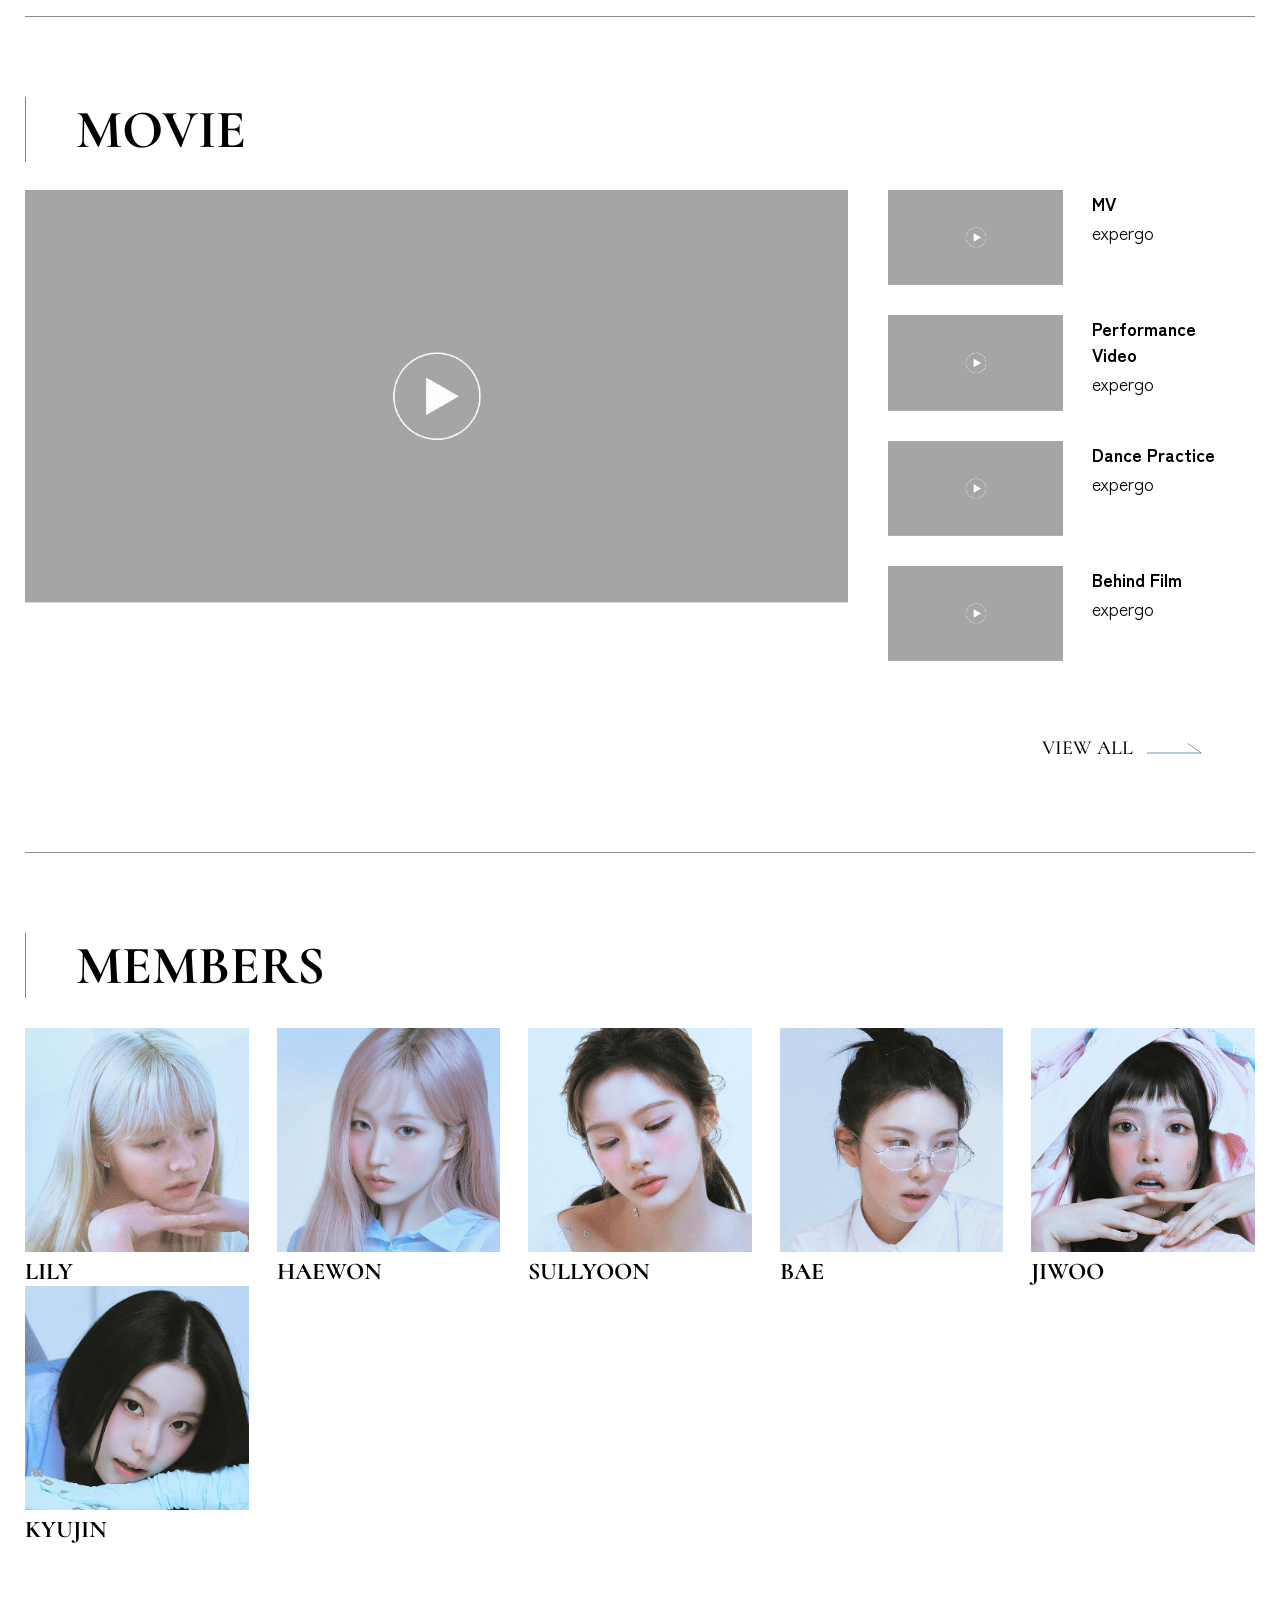
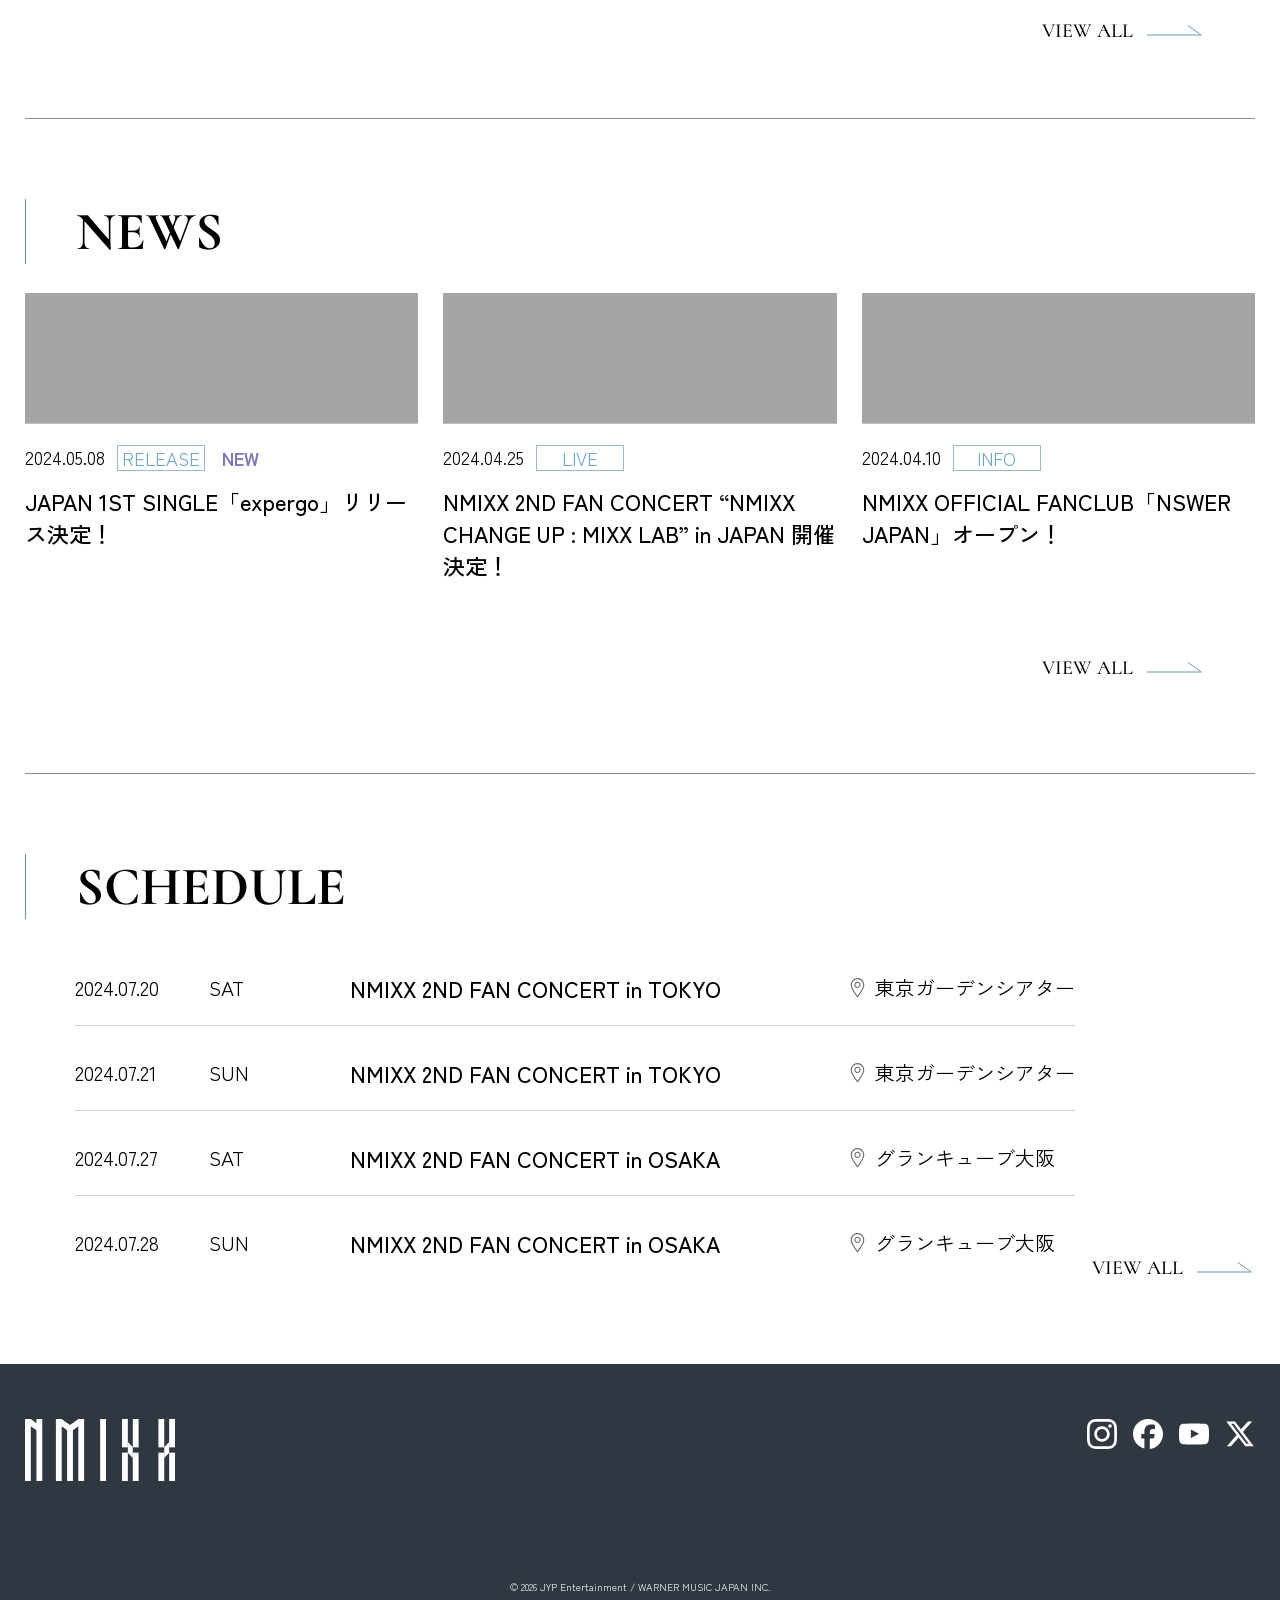
==== commit 4886dfce: "トップページのMOVIEスライダー実装、リンク矢印のSVG化、画像圧縮 - top-movieセクションをSwiper化(SPのみ、2枚1組でページ送り、PC/SP境界のリサイズにも対応) - top" ====
--- a/index.html
+++ b/index.html
@@ -2,196 +2,233 @@
 <html lang="ja">
 
 <head>
-  <meta charset="UTF-8">
-  <meta name="viewport" content="width=device-width, initial-scale=1.0">
-  <link rel="preconnect" href="https://fonts.googleapis.com">
-  <link rel="preconnect" href="https://fonts.gstatic.com" crossorigin>
-  <link
-    href="https://fonts.googleapis.com/css2?family=Newsreader:opsz,wght@6..72,500&family=Noto+Sans+JP:wght@400;500;600;700&family=Zen+Kaku+Gothic+New:wght@400;500;700&family=Cormorant:wght@400;500;600;700&display=swap"
-    rel="stylesheet">
-  <link rel="stylesheet" href="./css/style.css">
-  <title>NMIXX JAPAN OFFICIAL SITE</title>
+    <meta charset="UTF-8">
+    <meta name="viewport" content="width=device-width, initial-scale=1.0">
+    <link rel="preconnect" href="https://fonts.googleapis.com">
+    <link rel="preconnect" href="https://fonts.gstatic.com" crossorigin>
+    <link
+        href="https://fonts.googleapis.com/css2?family=Newsreader:opsz,wght@6..72,500&family=Noto+Sans+JP:wght@400;500;600;700&family=Zen+Kaku+Gothic+New:wght@400;500;700&family=Cormorant:wght@400;500;600;700&display=swap"
+        rel="stylesheet">
+    <link rel="stylesheet" href="https://cdn.jsdelivr.net/npm/swiper@11/swiper-bundle.min.css">
+    <link rel="stylesheet" href="./css/style.css">
+    <title>NMIXX JAPAN OFFICIAL SITE</title>
 </head>
 
 <body>
-  <div id="header-placeholder" data-header-modifier="top-header"></div>
-
-<main>
-    <section class="top-fv">
-      <div class="top-fv__inner">
-        <div class="top-fv__image-wrap">
-          <img class="top-fv__image" src="./img/fv.jpg" alt="NMIXX">
-          <ul class="top-fv__dots" aria-label="スライド">
-            <li class="top-fv__dot is-current"></li>
-            <li class="top-fv__dot"></li>
-            <li class="top-fv__dot"></li>
-            <li class="top-fv__dot"></li>
-            <li class="top-fv__dot"></li>
-          </ul>
-        </div>
-        <div class="top-fv__content">
-          <img class="top-fv__logo" src="./img/fv-logo.svg" alt="NMIXX">
-          <p class="top-fv__site-name">JAPAN OFFICIAL SITE</p>
-          <a class="top-fv__button" href="./movie.html">WATCH MV<span class="top-fv__button-icon"></span></a>
-          <p class="top-fv__scroll">SCROLL</p>
-        </div>
-        <picture class="top-fv__bubbles">
-          <source media="(min-width: 768px)" srcset="./img/fv-bottom.png">
-          <img src="./img/fv-bottom_sp.png" alt="">
-        </picture>
-      </div>
-    </section>
-
-    <section class="top-section top-discography">
-      <div class="top-section__inner">
-        <div class="top-section__head">
-          <h2 class="top-section__title">DISCOGRAPHY</h2>
-        </div>
-        <div class="top-discography__content">
-          <img class="top-discography__image" src="./img/discography-dummy-image.jpg" alt="">
-          <div class="top-discography__body">
-            <p class="top-discography__type">JAPAN 1ST SINGLE</p>
-            <h3 class="top-discography__title">XXXXXXX</h3>
-            <p class="top-discography__date">2026.XX.XX　RELEASE</p>
-            <a class="top-discography__button" href="#">STREAM NOW</a>
-          </div>
-        </div>
-        <div class="top-section__link-wrap">
-          <a class="top-section__link" href="#">VIEW ALL</a>
-        </div>
-      </div>
-    </section>
-
-    <section class="top-section top-movie">
-      <div class="top-section__inner">
-        <div class="top-section__head">
-          <h2 class="top-section__title">MOVIE</h2>
-        </div>
-        <div class="top-movie__content">
-          <a class="top-movie__main" href="./movie.html">
-            <img class="top-movie__main-image" src="./img/thumbnail.jpg" alt="">
-          </a>
-          <ul class="top-movie__list">
-            <li class="top-movie__item">
-              <a class="top-movie__link" href="#">
-                <img class="top-movie__thumb" src="./img/thumbnail.jpg" alt="">
-                <span class="top-movie__text"><span class="top-movie__label">MV</span><span class="top-movie__song">expergo</span></span>
-              </a>
-            </li>
-            <li class="top-movie__item">
-              <a class="top-movie__link" href="#">
-                <img class="top-movie__thumb" src="./img/thumbnail.jpg" alt="">
-                <span class="top-movie__text"><span class="top-movie__label">Performance Video</span><span class="top-movie__song">expergo</span></span>
-              </a>
-            </li>
-            <li class="top-movie__item">
-              <a class="top-movie__link" href="#">
-                <img class="top-movie__thumb" src="./img/thumbnail.jpg" alt="">
-                <span class="top-movie__text"><span class="top-movie__label">Dance Practice</span><span class="top-movie__song">expergo</span></span>
-              </a>
-            </li>
-            <li class="top-movie__item">
-              <a class="top-movie__link" href="#">
-                <img class="top-movie__thumb" src="./img/thumbnail.jpg" alt="">
-                <span class="top-movie__text"><span class="top-movie__label">Behind Film</span><span class="top-movie__song">expergo</span></span>
-              </a>
-            </li>
-          </ul>
-        </div>
-        <div class="top-movie__sp-controls">
-          <span class="top-movie__sp-arrow top-movie__sp-arrow--prev"></span>
-          <span class="top-movie__sp-arrow top-movie__sp-arrow--next"></span>
-          <span class="top-movie__sp-dot is-current"></span>
-          <span class="top-movie__sp-dot"></span>
-        </div>
-        <div class="top-section__link-wrap">
-          <a class="top-section__link" href="./movie.html">VIEW ALL</a>
-        </div>
-      </div>
-    </section>
-
-    <section class="top-section top-members">
-      <div class="top-section__inner">
-        <div class="top-section__head">
-          <h2 class="top-section__title">MEMBERS</h2>
-        </div>
-        <ul class="top-members__list">
-          <li class="top-members__item"><img class="top-members__image" src="./img/lily.jpg" alt="LILY"><span class="top-members__name">LILY</span></li>
-          <li class="top-members__item"><img class="top-members__image" src="./img/haewon.jpg" alt="HAEWON"><span class="top-members__name">HAEWON</span></li>
-          <li class="top-members__item"><img class="top-members__image" src="./img/sullyoon.jpg" alt="SULLYOON"><span class="top-members__name">SULLYOON</span></li>
-          <li class="top-members__item"><img class="top-members__image" src="./img/bae.jpg" alt="BAE"><span class="top-members__name">BAE</span></li>
-          <li class="top-members__item"><img class="top-members__image" src="./img/jiwoo.jpg" alt="JIWOO"><span class="top-members__name">JIWOO</span></li>
-          <li class="top-members__item"><img class="top-members__image" src="./img/kyujin.jpg" alt="KYUJIN"><span class="top-members__name">KYUJIN</span></li>
-        </ul>
-        <div class="top-section__link-wrap">
-          <a class="top-section__link" href="./members.html">VIEW ALL</a>
-        </div>
-      </div>
-    </section>
-
-    <section class="top-section top-news">
-      <div class="top-section__inner">
-        <div class="top-section__head">
-          <h2 class="top-section__title">NEWS</h2>
-        </div>
-        <ul class="top-news__list">
-          <li class="top-news__item">
-            <a class="top-news__link" href="./news-detail.html">
-              <img class="top-news__image" src="./img/news-dummy-image.jpg" alt="">
-              <span class="top-news__body">
-                <span class="top-news__meta"><time class="top-news__date" datetime="2024-05-08">2024.05.08</time><span class="top-news__label">RELEASE</span><span class="top-news__new">NEW</span></span>
-                <span class="top-news__title">JAPAN 1ST SINGLE「expergo」リリース決定！</span>
-              </span>
-            </a>
-          </li>
-          <li class="top-news__item">
-            <a class="top-news__link" href="#">
-              <img class="top-news__image" src="./img/news-dummy-image.jpg" alt="">
-              <span class="top-news__body">
-                <span class="top-news__meta"><time class="top-news__date" datetime="2024-04-25">2024.04.25</time><span class="top-news__label">LIVE</span></span>
-                <span class="top-news__title">NMIXX 2ND FAN CONCERT “NMIXX CHANGE UP : MIXX LAB” in JAPAN 開催決定！</span>
-              </span>
-            </a>
-          </li>
-          <li class="top-news__item">
-            <a class="top-news__link" href="#">
-              <img class="top-news__image" src="./img/news-dummy-image.jpg" alt="">
-              <span class="top-news__body">
-                <span class="top-news__meta"><time class="top-news__date" datetime="2024-04-10">2024.04.10</time><span class="top-news__label">INFO</span></span>
-                <span class="top-news__title">NMIXX OFFICIAL FANCLUB「NSWER JAPAN」オープン！</span>
-              </span>
-            </a>
-          </li>
-        </ul>
-        <div class="top-section__link-wrap">
-          <a class="top-section__link" href="./news.html">VIEW ALL</a>
-        </div>
-      </div>
-    </section>
-
-    <section class="top-section top-schedule">
-      <div class="top-section__inner">
-        <div class="top-section__head">
-          <h2 class="top-section__title">SCHEDULE</h2>
-        </div>
-        <ul class="top-schedule__list">
-          <li class="top-schedule__item"><time class="top-schedule__date" datetime="2024-07-20">2024.07.20</time><span class="top-schedule__day">SAT</span><span class="top-schedule__title">NMIXX 2ND FAN CONCERT in TOKYO</span><span class="top-schedule__place">東京ガーデンシアター</span></li>
-          <li class="top-schedule__item"><time class="top-schedule__date" datetime="2024-07-21">2024.07.21</time><span class="top-schedule__day">SUN</span><span class="top-schedule__title">NMIXX 2ND FAN CONCERT in TOKYO</span><span class="top-schedule__place">東京ガーデンシアター</span></li>
-          <li class="top-schedule__item"><time class="top-schedule__date" datetime="2024-07-27">2024.07.27</time><span class="top-schedule__day">SAT</span><span class="top-schedule__title">NMIXX 2ND FAN CONCERT in OSAKA</span><span class="top-schedule__place">グランキューブ大阪</span></li>
-          <li class="top-schedule__item"><time class="top-schedule__date" datetime="2024-07-28">2024.07.28</time><span class="top-schedule__day">SUN</span><span class="top-schedule__title">NMIXX 2ND FAN CONCERT in OSAKA</span><span class="top-schedule__place">グランキューブ大阪</span></li>
-        </ul>
-        <div class="top-section__link-wrap">
-          <a class="top-section__link" href="#">VIEW ALL</a>
-        </div>
-      </div>
-    </section>
-  </main>
-
-  <div id="footer-placeholder"></div>
-  <script src="https://code.jquery.com/jquery-3.7.1.min.js"></script>
-  <script src="./js/script.js"></script>
-  <script src="./js/gsap.js"></script>
-  <script src="./js/include-parts.js"></script>
+    <div id="header-placeholder" data-header-modifier="top-header"></div>
+
+    <main>
+        <section class="top-fv">
+            <div class="top-fv__inner">
+                <div class="top-fv__image-wrap">
+                    <div class="top-fv__slider swiper">
+                        <div class="swiper-wrapper">
+                            <div class="swiper-slide"><img class="top-fv__image" src="./img/fv.jpg" alt="NMIXX"></div>
+                            <div class="swiper-slide"><img class="top-fv__image" src="./img/special-dummy-image.jpg" alt="NMIXX"></div>
+                            <div class="swiper-slide"><img class="top-fv__image" src="./img/fv.jpg" alt="NMIXX"></div>
+                            <div class="swiper-slide"><img class="top-fv__image" src="./img/special-dummy-image.jpg" alt="NMIXX"></div>
+                            <div class="swiper-slide"><img class="top-fv__image" src="./img/fv.jpg" alt="NMIXX"></div>
+                        </div>
+                    </div>
+                    <ul class="top-fv__dots" aria-label="スライド"></ul>
+                </div>
+                <div class="top-fv__content">
+                    <img class="top-fv__logo" src="./img/fv-logo.svg" alt="NMIXX">
+                    <p class="top-fv__site-name">JAPAN OFFICIAL SITE</p>
+                    <a class="top-fv__button" href="./movie.html">WATCH MV<span class="top-fv__button-icon"></span></a>
+                    <p class="top-fv__scroll">SCROLL</p>
+                </div>
+                <picture class="top-fv__bubbles">
+                    <source media="(min-width: 768px)" srcset="./img/fv-bottom.png">
+                    <img src="./img/fv-bottom_sp.png" alt="">
+                </picture>
+            </div>
+        </section>
+
+        <section class="top-section top-discography">
+            <div class="top-section__inner">
+                <div class="top-section__head">
+                    <h2 class="top-section__title">DISCOGRAPHY</h2>
+                </div>
+                <div class="top-discography__content">
+                    <img class="top-discography__image" src="./img/discography-dummy-image.jpg" alt="">
+                    <div class="top-discography__body">
+                        <p class="top-discography__type">JAPAN 1ST SINGLE</p>
+                        <h3 class="top-discography__title">XXXXXXX</h3>
+                        <p class="top-discography__date">2026.XX.XX　RELEASE</p>
+                        <a class="top-discography__button" href="#">STREAM NOW</a>
+                    </div>
+                </div>
+                <div class="top-section__link-wrap">
+                    <a class="top-section__link" href="#">VIEW ALL<img class="top-section__link-icon" src="./img/view-more-arrow.svg" alt=""></a>
+                </div>
+            </div>
+        </section>
+
+        <section class="top-section top-movie">
+            <div class="top-section__inner">
+                <div class="top-section__head">
+                    <h2 class="top-section__title">MOVIE</h2>
+                </div>
+                <div class="top-movie__content">
+                    <a class="top-movie__main" href="./movie.html">
+                        <img class="top-movie__main-image" src="./img/thumbnail.jpg" alt="">
+                    </a>
+                    <div class="top-movie__list-bottom">
+                        <div class="top-movie__list swiper">
+                            <ul class="top-movie__list-track swiper-wrapper">
+                                <li class="top-movie__item swiper-slide">
+                                    <a class="top-movie__link" href="#">
+                                        <img class="top-movie__thumb" src="./img/thumbnail.jpg" alt="">
+                                        <span class="top-movie__text"><span class="top-movie__label">MV</span><span
+                                                class="top-movie__song">expergo</span></span>
+                                    </a>
+                                </li>
+                                <li class="top-movie__item swiper-slide">
+                                    <a class="top-movie__link" href="#">
+                                        <img class="top-movie__thumb" src="./img/thumbnail.jpg" alt="">
+                                        <span class="top-movie__text"><span class="top-movie__label">Performance
+                                                Video</span><span class="top-movie__song">expergo</span></span>
+                                    </a>
+                                </li>
+                                <li class="top-movie__item swiper-slide">
+                                    <a class="top-movie__link" href="#">
+                                        <img class="top-movie__thumb" src="./img/thumbnail.jpg" alt="">
+                                        <span class="top-movie__text"><span class="top-movie__label">Dance Practice</span><span
+                                                class="top-movie__song">expergo</span></span>
+                                    </a>
+                                </li>
+                                <li class="top-movie__item swiper-slide">
+                                    <a class="top-movie__link" href="#">
+                                        <img class="top-movie__thumb" src="./img/thumbnail.jpg" alt="">
+                                        <span class="top-movie__text"><span class="top-movie__label">Behind Film</span><span
+                                                class="top-movie__song">expergo</span></span>
+                                    </a>
+                                </li>
+                            </ul>
+                        </div>
+                        <span class="top-movie__sp-arrow top-movie__sp-arrow--prev" aria-label="前の動画へ"></span>
+                        <span class="top-movie__sp-arrow top-movie__sp-arrow--next" aria-label="次の動画へ"></span>
+                    </div>
+                </div>
+                <div class="top-movie__sp-dots" aria-label="スライド"></div>
+                <div class="top-section__link-wrap">
+                    <a class="top-section__link" href="./movie.html">VIEW ALL<img class="top-section__link-icon" src="./img/view-more-arrow.svg" alt=""></a>
+                </div>
+            </div>
+        </section>
+
+        <section class="top-section top-members">
+            <div class="top-section__inner">
+                <div class="top-section__head">
+                    <h2 class="top-section__title">MEMBERS</h2>
+                </div>
+                <ul class="top-members__list">
+                    <li class="top-members__item"><img class="top-members__image" src="./img/lily.jpg" alt="LILY"><span
+                            class="top-members__name">LILY</span></li>
+                    <li class="top-members__item"><img class="top-members__image" src="./img/haewon.jpg"
+                            alt="HAEWON"><span class="top-members__name">HAEWON</span></li>
+                    <li class="top-members__item"><img class="top-members__image" src="./img/sullyoon.jpg"
+                            alt="SULLYOON"><span class="top-members__name">SULLYOON</span></li>
+                    <li class="top-members__item"><img class="top-members__image" src="./img/bae.jpg" alt="BAE"><span
+                            class="top-members__name">BAE</span></li>
+                    <li class="top-members__item"><img class="top-members__image" src="./img/jiwoo.jpg"
+                            alt="JIWOO"><span class="top-members__name">JIWOO</span></li>
+                    <li class="top-members__item"><img class="top-members__image" src="./img/kyujin.jpg"
+                            alt="KYUJIN"><span class="top-members__name">KYUJIN</span></li>
+                </ul>
+                <div class="top-section__link-wrap">
+                    <a class="top-section__link" href="./members.html">VIEW ALL<img class="top-section__link-icon" src="./img/view-more-arrow.svg" alt=""></a>
+                </div>
+            </div>
+        </section>
+
+        <section class="top-section top-news">
+            <div class="top-section__inner">
+                <div class="top-section__head">
+                    <h2 class="top-section__title">NEWS</h2>
+                </div>
+                <ul class="top-news__list">
+                    <li class="top-news__item">
+                        <a class="top-news__link" href="./news-detail.html">
+                            <img class="top-news__image" src="./img/news-dummy-image.jpg" alt="">
+                            <span class="top-news__body">
+                                <span class="top-news__meta"><time class="top-news__date"
+                                        datetime="2024-05-08">2024.05.08</time><span
+                                        class="top-news__label">RELEASE</span><span
+                                        class="top-news__new">NEW</span></span>
+                                <span class="top-news__title">JAPAN 1ST SINGLE「expergo」リリース決定！</span>
+                            </span>
+                        </a>
+                    </li>
+                    <li class="top-news__item">
+                        <a class="top-news__link" href="#">
+                            <img class="top-news__image" src="./img/news-dummy-image.jpg" alt="">
+                            <span class="top-news__body">
+                                <span class="top-news__meta"><time class="top-news__date"
+                                        datetime="2024-04-25">2024.04.25</time><span
+                                        class="top-news__label">LIVE</span></span>
+                                <span class="top-news__title">NMIXX 2ND FAN CONCERT “NMIXX CHANGE UP : MIXX LAB” in
+                                    JAPAN 開催決定！</span>
+                            </span>
+                        </a>
+                    </li>
+                    <li class="top-news__item">
+                        <a class="top-news__link" href="#">
+                            <img class="top-news__image" src="./img/news-dummy-image.jpg" alt="">
+                            <span class="top-news__body">
+                                <span class="top-news__meta"><time class="top-news__date"
+                                        datetime="2024-04-10">2024.04.10</time><span
+                                        class="top-news__label">INFO</span></span>
+                                <span class="top-news__title">NMIXX OFFICIAL FANCLUB「NSWER JAPAN」オープン！</span>
+                            </span>
+                        </a>
+                    </li>
+                </ul>
+                <div class="top-section__link-wrap">
+                    <a class="top-section__link" href="./news.html">VIEW ALL<img class="top-section__link-icon" src="./img/view-more-arrow.svg" alt=""></a>
+                </div>
+            </div>
+        </section>
+
+        <section class="top-section top-schedule">
+            <div class="top-section__inner">
+                <div class="top-section__head">
+                    <h2 class="top-section__title">SCHEDULE</h2>
+                </div>
+                <div class="top-schedule__contents">
+                    <ul class="top-schedule__list">
+                        <li class="top-schedule__item"><time class="top-schedule__date"
+                                datetime="2024-07-20">2024.07.20</time><span class="top-schedule__day">SAT</span><span
+                                class="top-schedule__title">NMIXX 2ND FAN CONCERT in TOKYO</span><span
+                                class="top-schedule__place">東京ガーデンシアター</span></li>
+                        <li class="top-schedule__item"><time class="top-schedule__date"
+                                datetime="2024-07-21">2024.07.21</time><span class="top-schedule__day">SUN</span><span
+                                class="top-schedule__title">NMIXX 2ND FAN CONCERT in TOKYO</span><span
+                                class="top-schedule__place">東京ガーデンシアター</span></li>
+                        <li class="top-schedule__item"><time class="top-schedule__date"
+                                datetime="2024-07-27">2024.07.27</time><span class="top-schedule__day">SAT</span><span
+                                class="top-schedule__title">NMIXX 2ND FAN CONCERT in OSAKA</span><span
+                                class="top-schedule__place">グランキューブ大阪</span></li>
+                        <li class="top-schedule__item"><time class="top-schedule__date"
+                                datetime="2024-07-28">2024.07.28</time><span class="top-schedule__day">SUN</span><span
+                                class="top-schedule__title">NMIXX 2ND FAN CONCERT in OSAKA</span><span
+                                class="top-schedule__place">グランキューブ大阪</span></li>
+                    </ul>
+                    <div class="top-section__link-wrap">
+                        <a class="top-section__link" href="#">VIEW ALL<img class="top-section__link-icon" src="./img/view-more-arrow.svg" alt=""></a>
+                    </div>
+                </div>
+            </div>
+        </section>
+    </main>
+
+    <div id="footer-placeholder"></div>
+    <script src="https://code.jquery.com/jquery-3.7.1.min.js"></script>
+    <script src="https://cdn.jsdelivr.net/npm/swiper@11/swiper-bundle.min.js"></script>
+    <script src="./js/script.js"></script>
+    <script src="./js/gsap.js"></script>
+    <script src="./js/include-parts.js"></script>
 </body>
 
-</html>
+</html>
--- a/css/style.css
+++ b/css/style.css
@@ -244,10 +244,15 @@
 .header__logo {
   display: block;
   width: 7.625rem;
+  transition: opacity 0.3s ease;
 }
 .header__logo img {
   aspect-ratio: 122/51;
   object-fit: contain;
+}
+
+.header__logo:hover {
+  opacity: 0.6;
 }
 
 .header__nav {
@@ -263,6 +268,11 @@
   width: 3.4375rem;
   height: 2.5rem;
   padding: 0;
+  transition: opacity 0.3s ease;
+}
+
+.header__hamburger:hover {
+  opacity: 0.6;
 }
 
 .header__hamburger-line {
@@ -289,7 +299,7 @@
   position: fixed;
   top: 0;
   left: 0;
-  z-index: 10;
+  z-index: 1001;
   width: 100%;
   height: 100vh;
   overflow-y: auto;
@@ -313,6 +323,11 @@
 .drawer__logo {
   display: block;
   width: 7.625rem;
+  transition: opacity 0.3s ease;
+}
+
+.drawer__logo:hover {
+  opacity: 0.6;
 }
 
 .drawer__nav {
@@ -338,6 +353,11 @@
   font-weight: 700;
   border-left: 1px solid #5A8FB8;
   border-bottom: 1px solid #5A8FB8;
+  transition: opacity 0.3s ease;
+}
+
+.drawer__link:hover {
+  opacity: 0.6;
 }
 
 .footer {
@@ -358,6 +378,11 @@
   display: block;
   width: 9.375rem;
   margin-inline: auto;
+  transition: opacity 0.3s ease;
+}
+
+.footer__logo:hover {
+  opacity: 0.6;
 }
 
 .footer__sns-list {
@@ -370,6 +395,11 @@
 .footer__sns-link {
   display: block;
   width: 2.8125rem;
+  transition: opacity 0.3s ease;
+}
+
+.footer__sns-link:hover {
+  opacity: 0.6;
 }
 
 .footer__copy {
@@ -383,6 +413,15 @@
 
 .pagination-arrow {
   display: block;
+  transition: transform 0.3s ease;
+}
+
+.pagination-arrow--prev:hover {
+  transform: translateX(-0.375rem);
+}
+
+.pagination-arrow--next:hover {
+  transform: translateX(0.375rem);
 }
 
 .pagination-arrow-icon {
@@ -418,7 +457,7 @@
 }
 
 .back-link:hover {
-  opacity: 0.7;
+  opacity: 0.6;
 }
 
 .back-link::before {
@@ -600,11 +639,6 @@
     display: none;
   }
 }
-.top-header {
-  position: relative;
-  z-index: 5;
-}
-
 .top-fv {
   width: 100%;
 }
@@ -617,7 +651,6 @@
 .top-fv__image-wrap {
   position: relative;
   width: 100%;
-  margin-top: 0.8125rem;
 }
 
 .top-fv__image {
@@ -626,65 +659,77 @@
   object-fit: cover;
 }
 
-.top-fv__dots {
-  position: absolute;
-  bottom: -1.125rem;
-  left: 0.6875rem;
+.top-fv__image-wrap .top-fv__dots {
+  position: static;
+  margin-top: 1.375rem;
+  margin-left: 2.5rem;
   display: flex;
-  column-gap: 0.9375rem;
+  column-gap: 1.75rem;
+  width: fit-content;
 }
 
 .top-fv__dot {
-  width: 0.375rem;
-  height: 0.375rem;
+  width: 0.9375rem;
+  height: 0.9375rem;
   border: 1px solid #000;
   border-radius: 50%;
+  transition: opacity 0.3s ease;
 }
 
 .top-fv__dot.is-current {
   background-color: #000;
 }
 
+.top-fv__dot:hover {
+  opacity: 0.6;
+}
+
 .top-fv__content {
-  padding-top: 2.4375rem;
-  padding-left: 0.625rem;
+  padding-top: 5.75rem;
+  padding-left: 1.875rem;
+  padding-right: 1.25rem;
 }
 
 .top-fv__logo {
-  width: 9.4375rem;
+  width: 25rem;
 }
 
 .top-fv__site-name {
-  margin-top: 0.5rem;
+  margin-top: 1.5625rem;
   color: #000;
   font-family: "Zen Kaku Gothic New", sans-serif;
-  font-size: 0.75rem;
-  line-height: 1.4166666667;
-  letter-spacing: 0em;
-  font-weight: 700;
+  font-size: 2rem;
+  line-height: 1.4375;
+  letter-spacing: 0em;
+  font-weight: 500;
 }
 
 .top-fv__button {
   display: flex;
   align-items: center;
-  justify-content: center;
-  width: 11.875rem;
-  min-height: 2.75rem;
-  margin-top: 0.6875rem;
+  justify-content: space-between;
+  width: 25rem;
+  padding: 1.5rem 2.6875rem 1.5625rem 4.75rem;
+  min-height: 6.9375rem;
+  margin-top: 1.5625rem;
   border: 1px solid #000;
   color: #000;
   font-family: "Zen Kaku Gothic New", sans-serif;
-  font-size: 0.625rem;
-  line-height: 1.4;
-  letter-spacing: 0em;
-  font-weight: 500;
+  font-size: 1.375rem;
+  line-height: 1.9545454545;
+  letter-spacing: 0em;
+  font-weight: 400;
+  transition: opacity 0.3s ease;
+}
+
+.top-fv__button:hover {
+  opacity: 0.6;
 }
 
 .top-fv__button-icon {
   position: relative;
-  width: 1.5625rem;
-  height: 1.5625rem;
-  margin-left: 2.0625rem;
+  width: 3.75rem;
+  height: 3.75rem;
   border: 1px solid #000;
   border-radius: 50%;
 }
@@ -696,20 +741,20 @@
   width: 0;
   height: 0;
   content: "";
-  border-top: 0.3125rem solid transparent;
-  border-bottom: 0.3125rem solid transparent;
-  border-left: 0.5rem solid #000;
+  border-top: 0.625rem solid transparent;
+  border-bottom: 0.625rem solid transparent;
+  border-left: 1rem solid #000;
   transform: translate(-35%, -50%);
 }
 
 .top-fv__scroll {
   position: relative;
-  margin-top: 0.6875rem;
-  padding-left: 0.75rem;
+  margin-top: 1.5625rem;
+  padding-left: 1.125rem;
   color: #000;
   font-family: "Zen Kaku Gothic New", sans-serif;
-  font-size: 0.5rem;
-  line-height: 1.5;
+  font-size: 1rem;
+  line-height: 1.4375;
   letter-spacing: 0em;
   font-weight: 400;
 }
@@ -719,100 +764,96 @@
   top: 0;
   left: 0;
   width: 1px;
-  height: 2rem;
+  height: 3.125rem;
   content: "";
   background-color: #000;
 }
 
 .top-fv__bubbles {
   position: absolute;
-  right: 0.25rem;
-  bottom: -0.0625rem;
-  width: 7.0625rem;
+  right: 1.25rem;
+  bottom: -1.5625rem;
+  width: 21.5625rem;
+  z-index: 100;
 }
 
 .top-section {
   width: 100%;
-  padding-top: 2.8125rem;
+  padding-left: 1.875rem;
+  padding-right: 1.875rem;
+  padding-bottom: 3.75rem;
 }
 
 .top-section__inner {
   width: 100%;
-  padding-right: 0.625rem;
-  padding-left: 0.625rem;
   margin-right: auto;
   margin-left: auto;
+  padding-top: 6.25rem;
+  border-top: 1px solid rgba(17, 24, 39, 0.5);
 }
 
 .top-section__head {
   position: relative;
-  padding-left: 0.75rem;
-}
-
-.top-section__head::before {
-  position: absolute;
-  top: 0.125rem;
-  left: 0;
-  width: 1px;
-  height: 2.1875rem;
-  content: "";
-  background-color: #9bbdd5;
+  padding-left: 1.5625rem;
+  border-left: 1px solid #5A8FB8;
 }
 
 .top-section__title {
-  font-family: "Newsreader", "Shippori Mincho", YuMincho, "Yu Mincho", "Noto Serif JP", serif, "Hiragino Kaku Gothic ProN", "ヒラギノ角ゴ ProN W3", "Hiragino Sans", "ヒラギノ角ゴシック", "メイリオ", Meiryo, "ＭＳ Ｐゴシック", "MS PGothic", Arial, Helvetica, sans-serif;
-  color: #000;
-  font-size: 1.5rem;
-  line-height: 1.2083333333;
-  letter-spacing: 0em;
-  font-weight: 500;
+  font-family: "Cormorant", serif;
+  color: #000;
+  font-size: 3.375rem;
+  line-height: 1.2037037037;
+  letter-spacing: 0em;
+  font-weight: 700;
 }
 
 .top-section__link-wrap {
   display: flex;
   justify-content: flex-end;
-  margin-top: 1.5rem;
+  margin-top: 3.75rem;
 }
 
 .top-section__link {
   position: relative;
-  display: inline-block;
-  padding-right: 2.9375rem;
-  color: #000;
-  font-family: "Zen Kaku Gothic New", sans-serif;
-  font-size: 0.5625rem;
-  line-height: 1.4444444444;
-  letter-spacing: 0em;
-  font-weight: 400;
-}
-
-.top-section__link::before {
-  position: absolute;
-  top: 50%;
-  right: 0;
-  width: 2.25rem;
-  height: 1px;
-  content: "";
-  background-color: #8fb8d4;
-}
-
-.top-section__link::after {
-  position: absolute;
-  top: 50%;
-  right: 0;
-  width: 0.5rem;
-  height: 0.5rem;
-  content: "";
-  border-top: 1px solid #8fb8d4;
-  border-right: 1px solid #8fb8d4;
-  transform: translateY(-50%) rotate(45deg);
+  display: inline-flex;
+  align-items: center;
+  gap: 0.625rem;
+  color: #000;
+  font-family: "Cormorant", serif;
+  font-size: 1.5rem;
+  line-height: 1.2083333333;
+  letter-spacing: 0em;
+  font-weight: 500;
+  transition: opacity 0.3s ease;
+}
+
+.top-section__link:hover {
+  opacity: 0.6;
+}
+
+.top-section__link-icon {
+  width: 3.875rem;
+  height: 0.65625rem;
+  transition: transform 0.3s ease;
+}
+
+.top-section__link:hover .top-section__link-icon {
+  transform: translateX(0.375rem);
+}
+
+.top-discography {
+  padding-top: 13.8125rem;
+}
+.top-discography .top-section__inner {
+  border-top: none;
+  padding-top: initial;
 }
 
 .top-discography__content {
   display: grid;
-  grid-template-columns: 9.375rem 1fr;
-  column-gap: 1.5rem;
-  margin-top: 1.625rem;
+  grid-template-columns: 18.75rem 1fr;
+  column-gap: 2.8125rem;
+  margin-top: 3.75rem;
 }
 
 .top-discography__image {
@@ -827,28 +868,26 @@
 .top-discography__type {
   color: #000;
   font-family: "Zen Kaku Gothic New", sans-serif;
-  font-size: 0.5rem;
-  line-height: 1.5;
+  font-size: 1.25rem;
+  line-height: 1.45;
   letter-spacing: 0em;
   font-weight: 400;
 }
 
 .top-discography__title {
-  margin-top: 0.5625rem;
-  color: #000;
-  font-family: "Cormorant", serif;
-  font-size: 1.875rem;
-  line-height: 1.1333333333;
-  letter-spacing: 0em;
-  font-weight: 600;
+  margin-top: 0.0625rem;
+  font-size: 4rem;
+  line-height: 1.453125;
+  letter-spacing: 0em;
+  font-weight: 500;
 }
 
 .top-discography__date {
-  margin-top: 0.5rem;
+  margin-top: 0.625rem;
   color: #000;
   font-family: "Zen Kaku Gothic New", sans-serif;
-  font-size: 0.5625rem;
-  line-height: 1.4444444444;
+  font-size: 1.5rem;
+  line-height: 1.4583333333;
   letter-spacing: 0em;
   font-weight: 400;
 }
@@ -857,21 +896,26 @@
   display: flex;
   align-items: center;
   justify-content: center;
-  width: 7.9375rem;
-  min-height: 2.625rem;
-  margin-top: 1rem;
+  width: 15.625rem;
+  min-height: 5rem;
+  margin-top: 3.1875rem;
+  background-color: #fff;
   border: 1px solid #000;
   color: #000;
   font-family: "Zen Kaku Gothic New", sans-serif;
-  font-size: 0.625rem;
-  line-height: 1.4;
+  font-size: 1.5rem;
+  line-height: 1.4583333333;
   letter-spacing: 0em;
   font-weight: 400;
+  transition: opacity 0.3s ease;
+}
+
+.top-discography__button:hover {
+  opacity: 0.6;
 }
 
 .top-movie {
   margin-top: 1.75rem;
-  border-top: 1px solid #cfcfcf;
 }
 
 .top-movie__content {
@@ -879,20 +923,28 @@
   margin-top: 1.5625rem;
 }
 
+.top-movie__main {
+  display: block;
+  transition: opacity 0.3s ease;
+}
+
+.top-movie__main:hover {
+  opacity: 0.6;
+}
+
 .top-movie__main-image {
   aspect-ratio: 355/177;
   object-fit: cover;
 }
 
 .top-movie__list {
-  display: grid;
-  grid-template-columns: repeat(2, minmax(0, 1fr));
-  column-gap: 0.625rem;
+  position: relative;
   margin-top: 1.3125rem;
-}
-
-.top-movie__item:nth-child(n+3) {
-  display: none;
+  width: 91.1594202899%;
+}
+
+.top-movie__list-bottom {
+  position: relative;
 }
 
 .top-movie__thumb {
@@ -900,60 +952,84 @@
   object-fit: cover;
 }
 
+.top-movie__link {
+  display: block;
+  transition: opacity 0.3s ease;
+}
+
+.top-movie__link:hover {
+  opacity: 0.6;
+}
+
 .top-movie__text {
   display: none;
 }
 
-.top-movie__sp-controls {
+.top-movie .top-movie__sp-dots {
+  position: static;
   display: flex;
   align-items: center;
   justify-content: center;
-  column-gap: 0.8125rem;
-  margin-top: 1.3125rem;
+  width: auto;
+  column-gap: 1.75rem;
+  margin-top: 3.125rem;
 }
 
 .top-movie__sp-arrow {
   position: absolute;
-  width: 0.75rem;
-  height: 0.75rem;
-  border-top: 1px solid #dedede;
+  top: 50%;
+  z-index: 2;
+  width: 1.25rem;
+  height: 1.25rem;
+  border-top: 1px solid #5A8FB8;
+  transition: transform 0.3s ease, opacity 0.3s ease;
 }
 
 .top-movie__sp-arrow--prev {
   left: 0.5rem;
-  border-left: 1px solid #dedede;
-  transform: rotate(-45deg);
+  border-left: 1px solid #5A8FB8;
+  transform: translateY(-50%) rotate(-45deg);
+}
+
+.top-movie__sp-arrow--prev:hover {
+  transform: translateY(-50%) translateX(-0.375rem) rotate(-45deg);
 }
 
 .top-movie__sp-arrow--next {
   right: 0.5rem;
-  border-right: 1px solid #dedede;
-  transform: rotate(45deg);
+  border-right: 1px solid #5A8FB8;
+  transform: translateY(-50%) rotate(45deg);
+}
+
+.top-movie__sp-arrow--next:hover {
+  transform: translateY(-50%) translateX(0.375rem) rotate(45deg);
 }
 
 .top-movie__sp-dot {
-  width: 0.375rem;
-  height: 0.375rem;
-  border: 1px solid #9bbdd5;
+  width: 0.9375rem;
+  height: 0.9375rem;
+  border: 1px solid #5A8FB8;
   border-radius: 50%;
+  transition: opacity 0.3s ease;
 }
 
 .top-movie__sp-dot.is-current {
   background-color: #5f98bf;
 }
 
-.top-members {
-  margin-top: 1.6875rem;
-  border-top: 1px solid #cfcfcf;
+.top-movie__sp-dot:hover {
+  opacity: 0.6;
 }
 
 .top-members__list {
   display: grid;
-  grid-template-columns: repeat(2, 6.75rem);
+  grid-template-columns: repeat(2, 1fr);
   justify-content: center;
-  column-gap: 1.5rem;
-  row-gap: 1.25rem;
-  margin-top: 1.75rem;
+  gap: 3.75rem;
+  margin-top: 3.75rem;
+  max-width: 29.375rem;
+  margin-inline: auto;
+  width: 100%;
 }
 
 .top-members__image {
@@ -961,52 +1037,62 @@
   object-fit: cover;
 }
 
+.top-members__link {
+  display: block;
+  transition: opacity 0.3s ease;
+}
+
+.top-members__link:hover {
+  opacity: 0.6;
+}
+
 .top-members__name {
   display: block;
-  margin-top: 0.25rem;
-  color: #000;
-  font-family: "Newsreader", "Shippori Mincho", YuMincho, "Yu Mincho", "Noto Serif JP", serif, "Hiragino Kaku Gothic ProN", "ヒラギノ角ゴ ProN W3", "Hiragino Sans", "ヒラギノ角ゴシック", "メイリオ", Meiryo, "ＭＳ Ｐゴシック", "MS PGothic", Arial, Helvetica, sans-serif;
-  font-size: 0.5rem;
-  line-height: 1.375;
-  letter-spacing: 0em;
-  font-weight: 500;
-}
-
-.top-news {
-  margin-top: 1.9375rem;
-  border-top: 1px solid #cfcfcf;
+  margin-top: 0.3125rem;
+  color: #000;
+  font-family: "Cormorant", serif;
+  font-size: 1.5rem;
+  line-height: 1.2083333333;
+  letter-spacing: 0em;
+  font-weight: 700;
 }
 
 .top-news__list {
-  margin-top: 1.6875rem;
+  margin-top: 3.75rem;
 }
 
 .top-news__item + .top-news__item {
-  margin-top: 1.5rem;
+  margin-top: 5.4375rem;
 }
 
 .top-news__link {
   display: grid;
-  grid-template-columns: 10.25rem 1fr;
-  column-gap: 1.0625rem;
-  color: #000;
+  grid-template-columns: 20.625rem 1fr;
+  column-gap: 1.875rem;
+  color: #000;
+  transition: opacity 0.3s ease;
+}
+
+.top-news__link:hover {
+  opacity: 0.6;
 }
 
 .top-news__image {
-  aspect-ratio: 164/54;
+  aspect-ratio: 33/11;
   object-fit: cover;
 }
 
 .top-news__meta {
   display: flex;
   align-items: center;
+  gap: 0.75rem;
 }
 
 .top-news__date {
   color: #000;
   font-family: "Zen Kaku Gothic New", sans-serif;
-  font-size: 0.4375rem;
-  line-height: 1.4285714286;
+  font-size: 1.125rem;
+  line-height: 0.7222222222;
   letter-spacing: 0em;
   font-weight: 400;
 }
@@ -1015,282 +1101,299 @@
   display: flex;
   align-items: center;
   justify-content: center;
-  min-width: 2.5rem;
-  min-height: 0.75rem;
-  margin-left: 0.3125rem;
+  min-width: 5.5rem;
+  min-height: 1.75rem;
   border: 1px solid #94b9d1;
   color: #6da4c8;
   font-family: "Zen Kaku Gothic New", sans-serif;
-  font-size: 0.4375rem;
-  line-height: 1.2857142857;
+  font-size: 1.125rem;
+  line-height: 0.7222222222;
   letter-spacing: 0em;
   font-weight: 400;
 }
 
 .top-news__new {
   margin-left: 0.3125rem;
-  color: #4f609f;
+  color: #7A79B8;
   font-family: "Zen Kaku Gothic New", sans-serif;
-  font-size: 0.4375rem;
-  line-height: 1.4285714286;
-  letter-spacing: 0em;
-  font-weight: 400;
+  font-size: 1.125rem;
+  line-height: 1;
+  letter-spacing: 0em;
+  font-weight: 700;
 }
 
 .top-news__title {
   display: block;
-  margin-top: 0.1875rem;
+  margin-top: 0.875rem;
   color: #000;
   font-family: "Zen Kaku Gothic New", sans-serif;
-  font-size: 0.625rem;
-  line-height: 1.5;
-  letter-spacing: 0em;
-  font-weight: 700;
+  font-size: 1.5rem;
+  line-height: 1.3333333333;
+  letter-spacing: 0em;
+  font-weight: 500;
 }
 
 .top-schedule {
-  margin-top: 1.8125rem;
-  border-top: 1px solid #cfcfcf;
+  padding-bottom: 6.25rem;
 }
 
 .top-schedule__list {
-  margin-top: 2rem;
+  margin-top: 1.875rem;
 }
 
 .top-schedule__item {
   display: grid;
-  grid-template-columns: 4.3125rem 2.375rem 1fr;
+  grid-template-columns: 7.3125rem 5.5rem 1fr;
   align-items: start;
-  padding-top: 0.8125rem;
-  padding-bottom: 0.75rem;
+  padding-top: 1.875rem;
+  padding-bottom: 0.9375rem;
   border-bottom: 1px solid #d0d0d0;
   color: #000;
   font-family: "Zen Kaku Gothic New", sans-serif;
 }
 
 .top-schedule__date {
-  font-size: 0.5625rem;
-  line-height: 1.4444444444;
+  font-size: 1.5rem;
+  line-height: 1.4583333333;
   letter-spacing: 0em;
   font-weight: 400;
 }
 
 .top-schedule__day {
-  font-size: 0.5625rem;
-  line-height: 1.4444444444;
+  font-size: 1.5rem;
+  line-height: 1.4583333333;
   letter-spacing: 0em;
   font-weight: 400;
 }
 
 .top-schedule__title {
-  font-size: 0.625rem;
-  line-height: 1.4;
+  font-size: 1.5rem;
+  line-height: 1.4583333333;
   letter-spacing: 0em;
   font-weight: 700;
 }
 
 .top-schedule__place {
   grid-column: 3/4;
-  margin-top: 0.25rem;
-  color: #4e4e4e;
-  font-size: 0.5625rem;
-  line-height: 1.4444444444;
+  margin-top: 0.3125rem;
+  color: #000;
+  font-size: 1.375rem;
+  line-height: 1.4545454545;
   letter-spacing: 0em;
   font-weight: 400;
+  display: flex;
+  align-items: center;
+  gap: 0.3125rem;
+}
+
+.top-schedule__place::before {
+  content: "";
+  background: url(../img/pin.svg);
+  width: 1.5625rem;
+  height: 1.5625rem;
+  background-size: contain;
+  background-position: center;
+  background-repeat: no-repeat;
+  display: block;
 }
 
 @media screen and (min-width: 768px) {
-  .top-header {
-    position: absolute;
-    top: 0;
-    left: 0;
-    width: 100%;
-  }
   .top-fv__inner {
-    display: grid;
-    grid-template-columns: 336px minmax(0, 866px);
-    column-gap: 35px;
-    max-width: 1280px;
-    padding-top: 60px;
-    padding-right: 53px;
-    padding-left: 31px;
+    display: flex;
+    flex-direction: row-reverse;
+    column-gap: clamp(20px, -50 * (100vw - 1920px) / -1170 + 70px, 70px);
+    max-width: 1920px;
+    padding-top: 0px;
+    padding-right: 50px;
+    padding-left: 50px;
     margin-right: auto;
     margin-left: auto;
   }
   .top-fv__image-wrap {
-    grid-column: 2/3;
     margin-top: 0;
+    width: clamp(350px, -1000 * (100vw - 1920px) / -1170 + 1350px, 1350px);
   }
   .top-fv__image {
-    aspect-ratio: 866/616;
-  }
-  .top-fv__dots {
-    bottom: -25px;
-    left: 6px;
-    column-gap: 20px;
+    aspect-ratio: 1350/940;
+  }
+  .top-fv__image-wrap .top-fv__dots {
+    column-gap: 28px;
+    margin-left: 10px;
   }
   .top-fv__dot {
-    width: 7px;
-    height: 7px;
+    width: 15px;
+    height: 15px;
   }
   .top-fv__content {
-    grid-column: 1/2;
-    grid-row: 1/2;
+    flex: 1;
     align-self: end;
     padding-top: 0;
     padding-left: 0;
-    padding-bottom: 40px;
+    padding-right: 0;
+    padding-bottom: 0;
   }
   .top-fv__logo {
-    width: 259px;
+    width: 100%;
   }
   .top-fv__site-name {
-    margin-top: 15px;
-    font-size: 18px;
-    line-height: 1.4444444444;
-    letter-spacing: 0em;
-    font-weight: 700;
+    margin-top: 25px;
+    font-size: 32px;
+    line-height: 1.4375;
+    letter-spacing: 0em;
+    font-weight: 500;
   }
   .top-fv__button {
-    width: 169px;
+    width: 263px;
     min-height: 47px;
-    margin-top: 18px;
-    font-size: 10px;
-    line-height: 1.4;
-    letter-spacing: 0em;
-    font-weight: 500;
+    margin-top: 25px;
+    font-size: 20px;
+    line-height: 1.45;
+    letter-spacing: 0em;
+    font-weight: 400;
+    padding: 17px 24px 17px 49px;
   }
   .top-fv__button-icon {
-    width: 25px;
-    height: 25px;
-    margin-left: 29px;
+    width: 40px;
+    height: 40px;
   }
   .top-fv__button-icon::after {
-    border-top: 5px solid transparent;
-    border-bottom: 5px solid transparent;
-    border-left: 8px solid #000;
+    border-top: 8px solid transparent;
+    border-bottom: 8px solid transparent;
+    border-left: 15px solid #000;
   }
   .top-fv__scroll {
-    margin-top: 24px;
-    padding-left: 13px;
-    font-size: 8px;
-    line-height: 1.5;
+    margin-top: 40px;
+    padding-left: 19px;
+    font-size: 16px;
+    line-height: 1.4375;
     letter-spacing: 0em;
     font-weight: 400;
   }
   .top-fv__scroll::before {
-    height: 32px;
+    height: 50px;
   }
   .top-fv__bubbles {
     right: 28px;
     bottom: -34px;
-    width: 185px;
+    width: 345px;
+    width: clamp(120px, -225 * (100vw - 1920px) / -1170 + 345px, 345px);
   }
   .top-section {
-    padding-top: 86px;
+    padding-top: 0px;
+    max-width: 1550px;
+    padding-left: 25px;
+    padding-right: 25px;
+    padding-bottom: 75px;
+    margin-inline: auto;
+    width: 100%;
   }
   .top-section__inner {
-    max-width: 966px;
-    padding-right: 30px;
-    padding-left: 30px;
+    padding-right: 0px;
+    padding-left: 0px;
+    padding-top: 80px;
   }
   .top-section__head {
-    padding-left: 32px;
+    padding-left: 50px;
   }
   .top-section__head::before {
     top: 3px;
     height: 38px;
   }
   .top-section__title {
-    font-size: 34px;
-    line-height: 1.2058823529;
-    letter-spacing: 0em;
-    font-weight: 500;
+    font-size: 54px;
+    line-height: 1.2037037037;
+    letter-spacing: 0em;
+    font-weight: 700;
   }
   .top-section__link-wrap {
     margin-top: 36px;
   }
   .top-section__link {
-    padding-right: 63px;
-    font-size: 10px;
-    line-height: 1.4;
+    display: inline-flex;
+    align-items: center;
+    gap: 12px;
+    font-size: 20px;
+    line-height: 1.2;
+    letter-spacing: 0em;
+    font-weight: 500;
+  }
+  .top-section__link-icon {
+    width: 60px;
+    height: 10.5px;
+  }
+  .top-discography {
+    padding-top: 252px;
+    padding-right: 45px;
+  }
+  .top-discography__content {
+    column-gap: 40px;
+    margin-top: 30px;
+    padding-left: 50px;
+  }
+  .top-discography__image {
+    max-width: 300px;
+  }
+  .top-discography__body {
+    padding-top: 0px;
+  }
+  .top-discography__type {
+    font-size: 18px;
+    line-height: 1.5555555556;
     letter-spacing: 0em;
     font-weight: 400;
   }
-  .top-section__link::before {
-    width: 49px;
-  }
-  .top-section__link::after {
-    width: 8px;
-    height: 8px;
-  }
-  .top-discography__content {
-    grid-template-columns: 270px 1fr;
-    column-gap: 76px;
-    max-width: 640px;
+  .top-discography__title {
+    margin-top: 0px;
+    font-size: 74px;
+    line-height: 1.4459459459;
+    letter-spacing: 0em;
+    font-weight: 500;
+  }
+  .top-discography__date {
+    margin-top: 4px;
+    font-size: 24px;
+    line-height: 1.4583333333;
+    letter-spacing: 0em;
+    font-weight: 400;
+  }
+  .top-discography__button {
+    width: 300px;
+    min-height: 80px;
+    margin-top: 42px;
+    font-size: 24px;
+    line-height: 1.4583333333;
+    letter-spacing: 0em;
+    font-weight: 400;
+  }
+  .top-movie .top-section__link-wrap {
+    margin-top: 75px;
+    margin-right: 50px;
+  }
+  .top-movie__content {
+    grid-template-columns: 1fr;
+  }
+  .top-movie__main-image {
+    aspect-ratio: 941/472;
+  }
+  .top-movie__list {
+    align-self: start;
+    margin-top: 0;
+    margin: 0;
+  }
+  .top-movie__list-track {
+    display: grid;
+    grid-template-columns: repeat(2, 1fr);
+    gap: 20px;
     margin-top: 24px;
-    margin-left: 33px;
-  }
-  .top-discography__body {
-    padding-top: 6px;
-  }
-  .top-discography__type {
-    font-size: 10px;
-    line-height: 1.5;
-    letter-spacing: 0em;
-    font-weight: 400;
-  }
-  .top-discography__title {
-    margin-top: 14px;
-    font-size: 48px;
-    line-height: 1.125;
-    letter-spacing: 0em;
-    font-weight: 600;
-  }
-  .top-discography__date {
-    margin-top: 14px;
-    font-size: 12px;
-    line-height: 1.5;
-    letter-spacing: 0em;
-    font-weight: 400;
-  }
-  .top-discography__button {
-    width: 190px;
-    min-height: 52px;
-    margin-top: 27px;
-    font-size: 10px;
-    line-height: 1.4;
-    letter-spacing: 0em;
-    font-weight: 400;
-  }
-  .top-movie {
-    margin-top: 14px;
-  }
-  .top-movie__content {
-    display: grid;
-    grid-template-columns: 600px 254px;
-    column-gap: 26px;
-    margin-top: 28px;
-    margin-left: 33px;
-  }
-  .top-movie__main-image {
-    aspect-ratio: 600/305;
-  }
-  .top-movie__list {
-    display: block;
-    margin-top: 0;
-  }
-  .top-movie__item:nth-child(n+3) {
-    display: block;
-  }
-  .top-movie__item + .top-movie__item {
-    margin-top: 20px;
+  }
+  .top-movie__item {
+    height: auto;
   }
   .top-movie__link {
     display: grid;
-    grid-template-columns: 112px 1fr;
-    column-gap: 18px;
-    align-items: center;
+    grid-template-columns: 175px 1fr;
+    column-gap: 29px;
+    align-items: flex-start;
     color: #000;
   }
   .top-movie__thumb {
@@ -1302,48 +1405,58 @@
   }
   .top-movie__label {
     display: block;
-    font-size: 10px;
-    line-height: 1.4;
+    font-size: 18px;
+    line-height: 1.4444444444;
     letter-spacing: 0em;
     font-weight: 700;
   }
   .top-movie__song {
     display: block;
     margin-top: 3px;
-    font-size: 9px;
+    font-size: 18px;
     line-height: 1.4444444444;
     letter-spacing: 0em;
     font-weight: 400;
   }
-  .top-movie__sp-controls {
+  .top-movie__sp-arrow,
+  .top-movie .top-movie__sp-dots {
     display: none;
   }
   .top-members {
     margin-top: 17px;
   }
+  .top-members .top-section__link-wrap {
+    margin-top: 75px;
+    margin-right: 50px;
+  }
   .top-members__list {
-    grid-template-columns: repeat(6, minmax(0, 1fr));
-    column-gap: 20px;
+    grid-template-columns: repeat(auto-fit, minmax(200px, 1fr));
+    column-gap: 28px;
     row-gap: 0;
-    margin-top: 26px;
-    margin-left: 33px;
+    margin-top: 30px;
+    margin-inline: auto;
+    width: 100%;
+    max-width: 1400px;
   }
   .top-members__name {
-    margin-top: 7px;
-    font-size: 13px;
-    line-height: 1.2307692308;
-    letter-spacing: 0em;
-    font-weight: 500;
-  }
-  .top-news {
-    margin-top: 16px;
+    margin-top: 5px;
+    font-size: 24px;
+    line-height: 1.2083333333;
+    letter-spacing: 0em;
+    font-weight: 700;
+  }
+  .top-news .top-section__link-wrap {
+    margin-top: 75px;
+    margin-right: 50px;
   }
   .top-news__list {
     display: grid;
     grid-template-columns: repeat(3, minmax(0, 1fr));
-    column-gap: 19px;
+    column-gap: 25px;
     margin-top: 29px;
-    margin-left: 33px;
+    max-width: 1400px;
+    margin-inline: auto;
+    width: 100%;
   }
   .top-news__item + .top-news__item {
     margin-top: 0;
@@ -1353,80 +1466,115 @@
   }
   .top-news__image {
     width: 100%;
-    aspect-ratio: 292/97;
+    aspect-ratio: 450/150;
   }
   .top-news__body {
     display: block;
+    margin-top: 21px;
+  }
+  .top-news__date {
+    font-size: 18px;
+    line-height: 0.7222222222;
+    letter-spacing: 0em;
+    font-weight: 400;
+  }
+  .top-news__label {
+    min-width: 88px;
+    min-height: 26px;
+    font-size: 18px;
+    line-height: 0.5555555556;
+    letter-spacing: 0em;
+    font-weight: 400;
+  }
+  .top-news__new {
+    font-size: 18px;
+    line-height: 1;
+    letter-spacing: 0em;
+    font-weight: 700;
+  }
+  .top-news__title {
     margin-top: 14px;
-  }
-  .top-news__date {
-    font-size: 10px;
-    line-height: 1.5;
-    letter-spacing: 0em;
-    font-weight: 400;
-  }
-  .top-news__label {
-    min-width: 49px;
-    min-height: 14px;
-    margin-left: 7px;
-    font-size: 8px;
-    line-height: 1.25;
-    letter-spacing: 0em;
-    font-weight: 400;
-  }
-  .top-news__new {
-    margin-left: 7px;
-    font-size: 8px;
-    line-height: 1.25;
-    letter-spacing: 0em;
-    font-weight: 400;
-  }
-  .top-news__title {
-    margin-top: 8px;
-    font-size: 13px;
-    line-height: 1.5384615385;
-    letter-spacing: 0em;
-    font-weight: 700;
+    font-size: 22px;
+    line-height: 1.4545454545;
+    letter-spacing: 0em;
+    font-weight: 500;
   }
   .top-schedule {
     margin-top: 18px;
     padding-bottom: 84px;
   }
   .top-schedule__list {
-    margin-top: 30px;
-    margin-left: 33px;
+    margin-top: 22px;
+    max-width: 1050px;
+    padding-left: 50px;
+    width: 100%;
   }
   .top-schedule__item {
-    grid-template-columns: 102px 73px 1fr 210px;
+    grid-template-columns: 134px 141px 1fr 230px;
     align-items: center;
-    padding-top: 17px;
-    padding-bottom: 17px;
+    padding-top: 31px;
+    padding-bottom: 21px;
+  }
+  .top-schedule__item:last-of-type {
+    border-bottom: none;
   }
   .top-schedule__date {
-    font-size: 12px;
-    line-height: 1.5;
+    font-size: 20px;
+    line-height: 1.45;
     letter-spacing: 0em;
     font-weight: 400;
   }
   .top-schedule__day {
-    font-size: 12px;
-    line-height: 1.5;
+    font-size: 20px;
+    line-height: 1.45;
     letter-spacing: 0em;
     font-weight: 400;
   }
   .top-schedule__title {
-    font-size: 14px;
-    line-height: 1.4285714286;
-    letter-spacing: 0em;
-    font-weight: 700;
+    font-size: 22px;
+    line-height: 1.4545454545;
+    letter-spacing: 0em;
+    font-weight: 500;
   }
   .top-schedule__place {
     grid-column: 4/5;
     margin-top: 0;
-    font-size: 12px;
-    line-height: 1.5;
+    font-size: 20px;
+    line-height: 1.45;
     letter-spacing: 0em;
     font-weight: 400;
+  }
+}
+@media screen and (min-width: 1100px) {
+  .top-discography__content {
+    grid-template-columns: 420px 1fr;
+    column-gap: 117px;
+    margin-top: 30px;
+    padding-left: 50px;
+  }
+  .top-discography__image {
+    max-width: 420px;
+  }
+  .top-movie__content {
+    display: grid;
+    grid-template-columns: 941fr 419fr;
+    column-gap: 40px;
+    margin-top: 28px;
+    margin-inline: auto;
+    max-width: 1400px;
+  }
+  .top-movie__list-track {
+    display: block;
+    height: auto;
+    margin-top: initial;
+  }
+  .top-movie__item + .top-movie__item {
+    margin-top: 30px;
+  }
+  .top-schedule__contents {
+    display: flex;
+    align-items: flex-end;
+    justify-content: space-between;
   }
 }
 .list-page {
@@ -1494,7 +1642,7 @@
 }
 
 .list-page__item-link:hover {
-  opacity: 0.7;
+  opacity: 0.6;
 }
 
 .list-page__item-link::after {
@@ -1687,6 +1835,11 @@
 .news-detail__text-link {
   color: #000;
   overflow-wrap: anywhere;
+  transition: opacity 0.3s ease;
+}
+
+.news-detail__text-link:hover {
+  opacity: 0.6;
 }
 
 .news-detail__section--notes {
@@ -1924,8 +2077,8 @@
 
 @media screen and (min-width: 768px) {
   .profile {
-    padding-top: 128px;
-    padding-bottom: 126px;
+    padding-top: 100px;
+    padding-bottom: 150px;
   }
   .profile__inner {
     max-width: 1250px;
@@ -1970,6 +2123,16 @@
 
 .movie__heading-wrap {
   text-align: center;
+}
+
+.movie__link {
+  display: block;
+  color: #000;
+  transition: opacity 0.3s ease;
+}
+
+.movie__link:hover {
+  opacity: 0.6;
 }
 
 .movie__list {
@@ -2066,6 +2229,11 @@
 .discography__link {
   display: block;
   color: #000;
+  transition: opacity 0.3s ease;
+}
+
+.discography__link:hover {
+  opacity: 0.6;
 }
 
 .discography__image {
@@ -2211,6 +2379,11 @@
   letter-spacing: 0em;
   font-weight: 400;
   order: 3;
+  transition: opacity 0.3s ease;
+}
+
+.discography-detail__stream:hover {
+  opacity: 0.6;
 }
 
 .discography-detail__track {
@@ -2271,6 +2444,11 @@
 .discography-detail__more-link {
   display: block;
   color: #000;
+  transition: opacity 0.3s ease;
+}
+
+.discography-detail__more-link:hover {
+  opacity: 0.6;
 }
 
 .discography-detail__more-image {
@@ -2306,8 +2484,8 @@
 
 @media screen and (min-width: 768px) {
   .discography {
-    padding-top: 134px;
-    padding-bottom: 161px;
+    padding-top: 100px;
+    padding-bottom: 150px;
   }
   .discography__inner {
     max-width: 1053px;
@@ -2496,6 +2674,11 @@
 .special__link {
   display: block;
   color: #000;
+  transition: opacity 0.3s ease;
+}
+
+.special__link:hover {
+  opacity: 0.6;
 }
 
 .special__image {
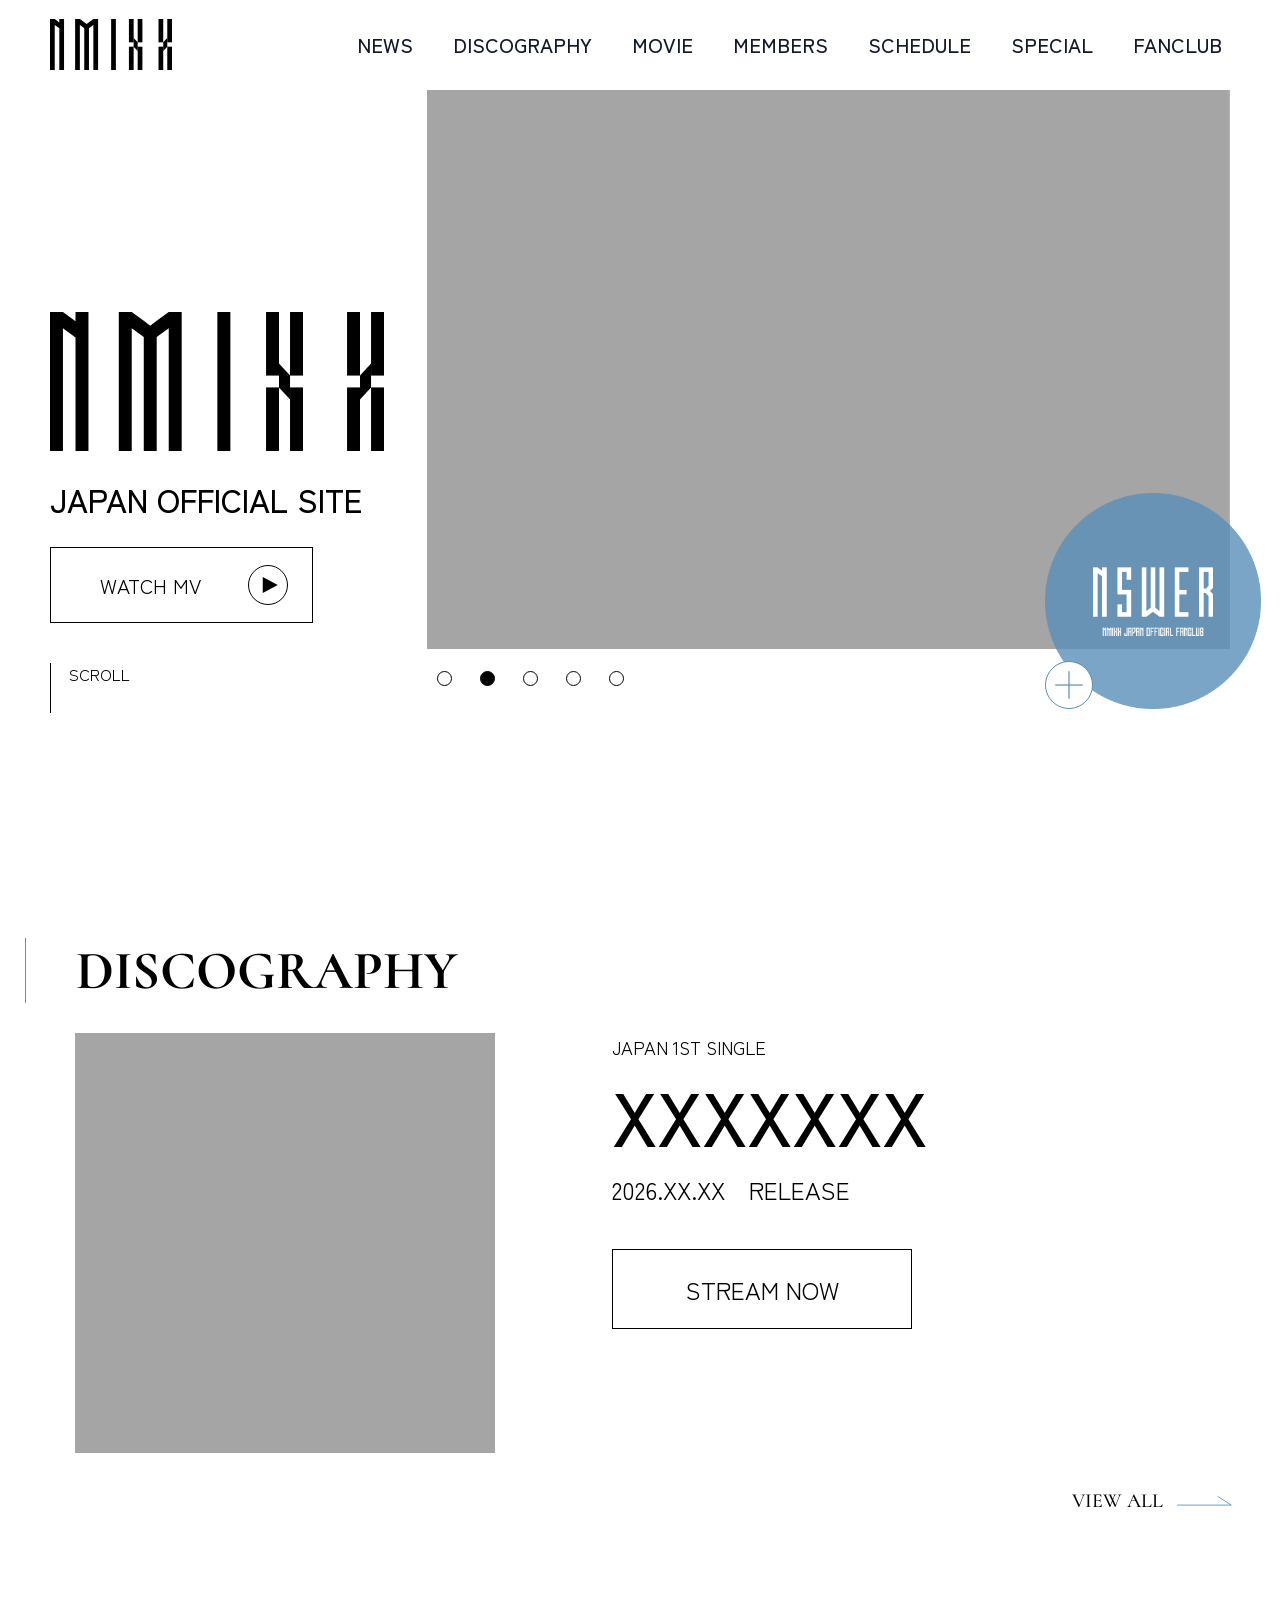
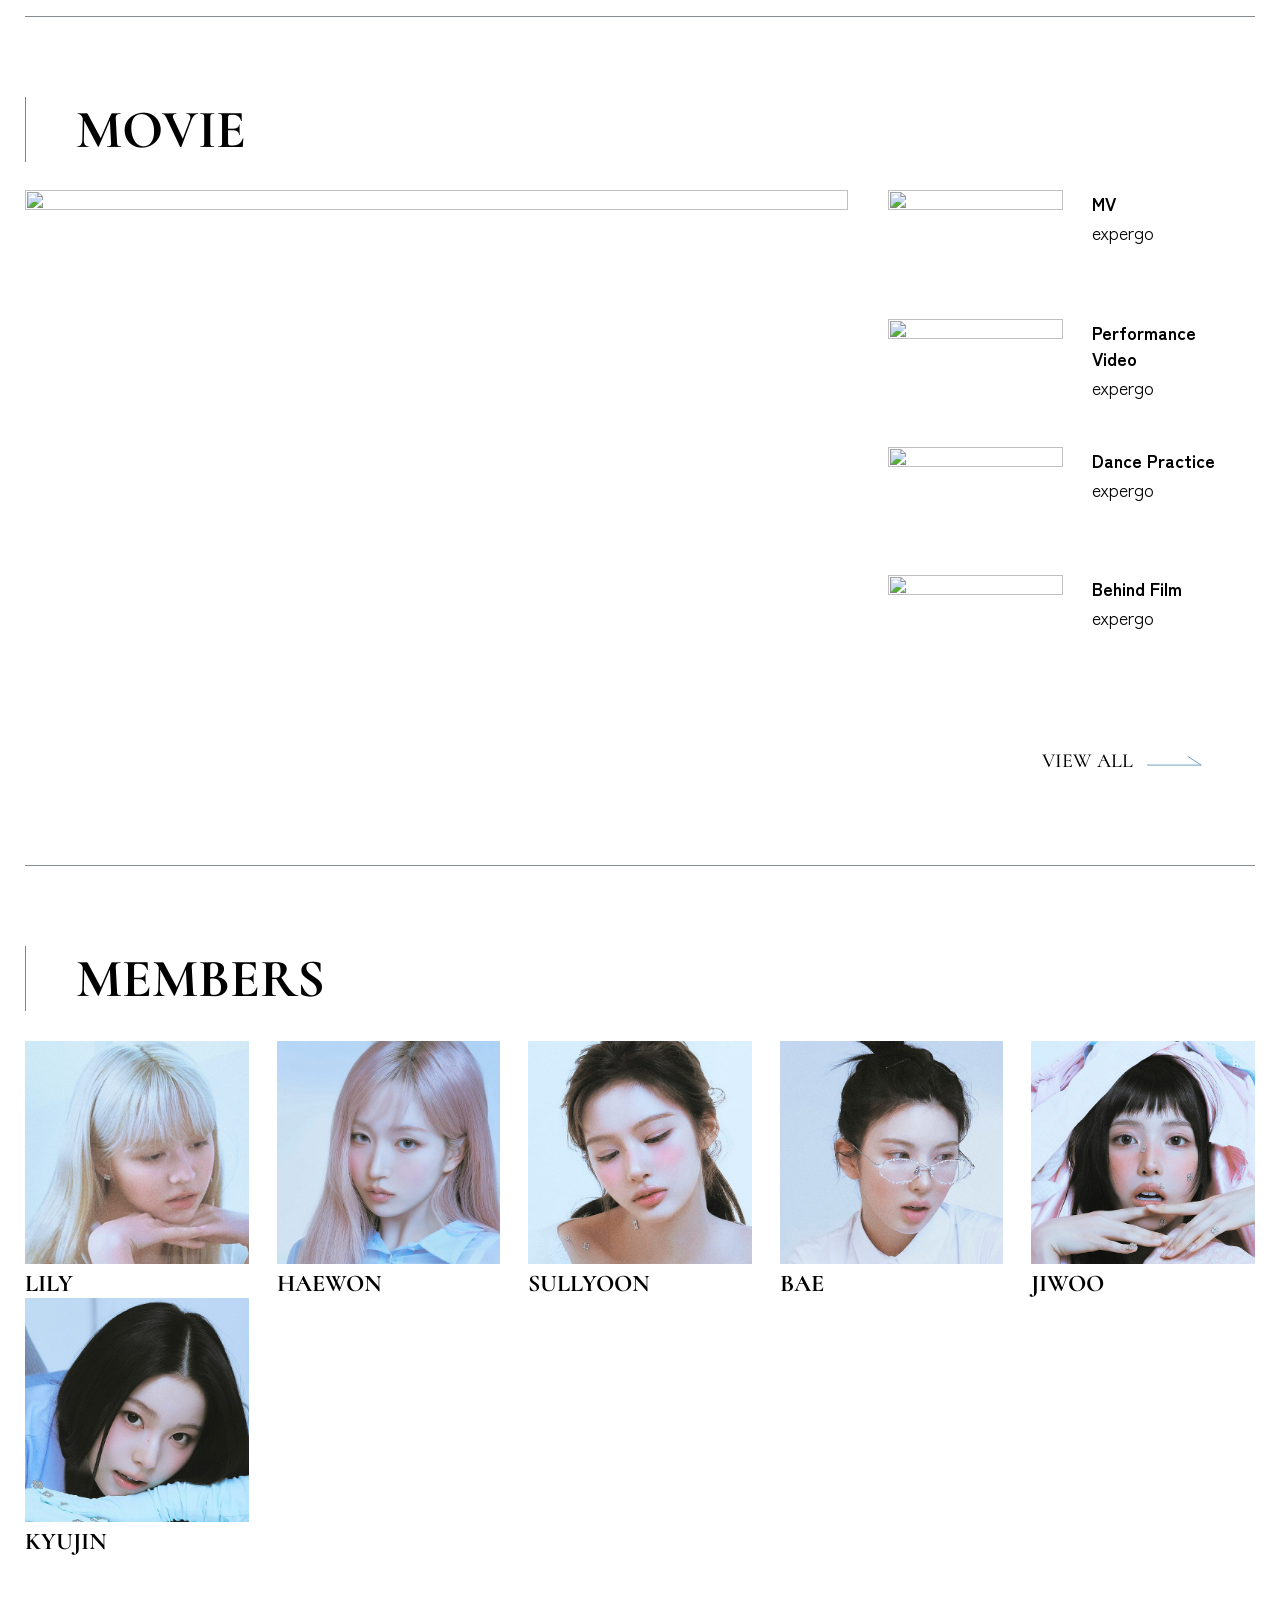
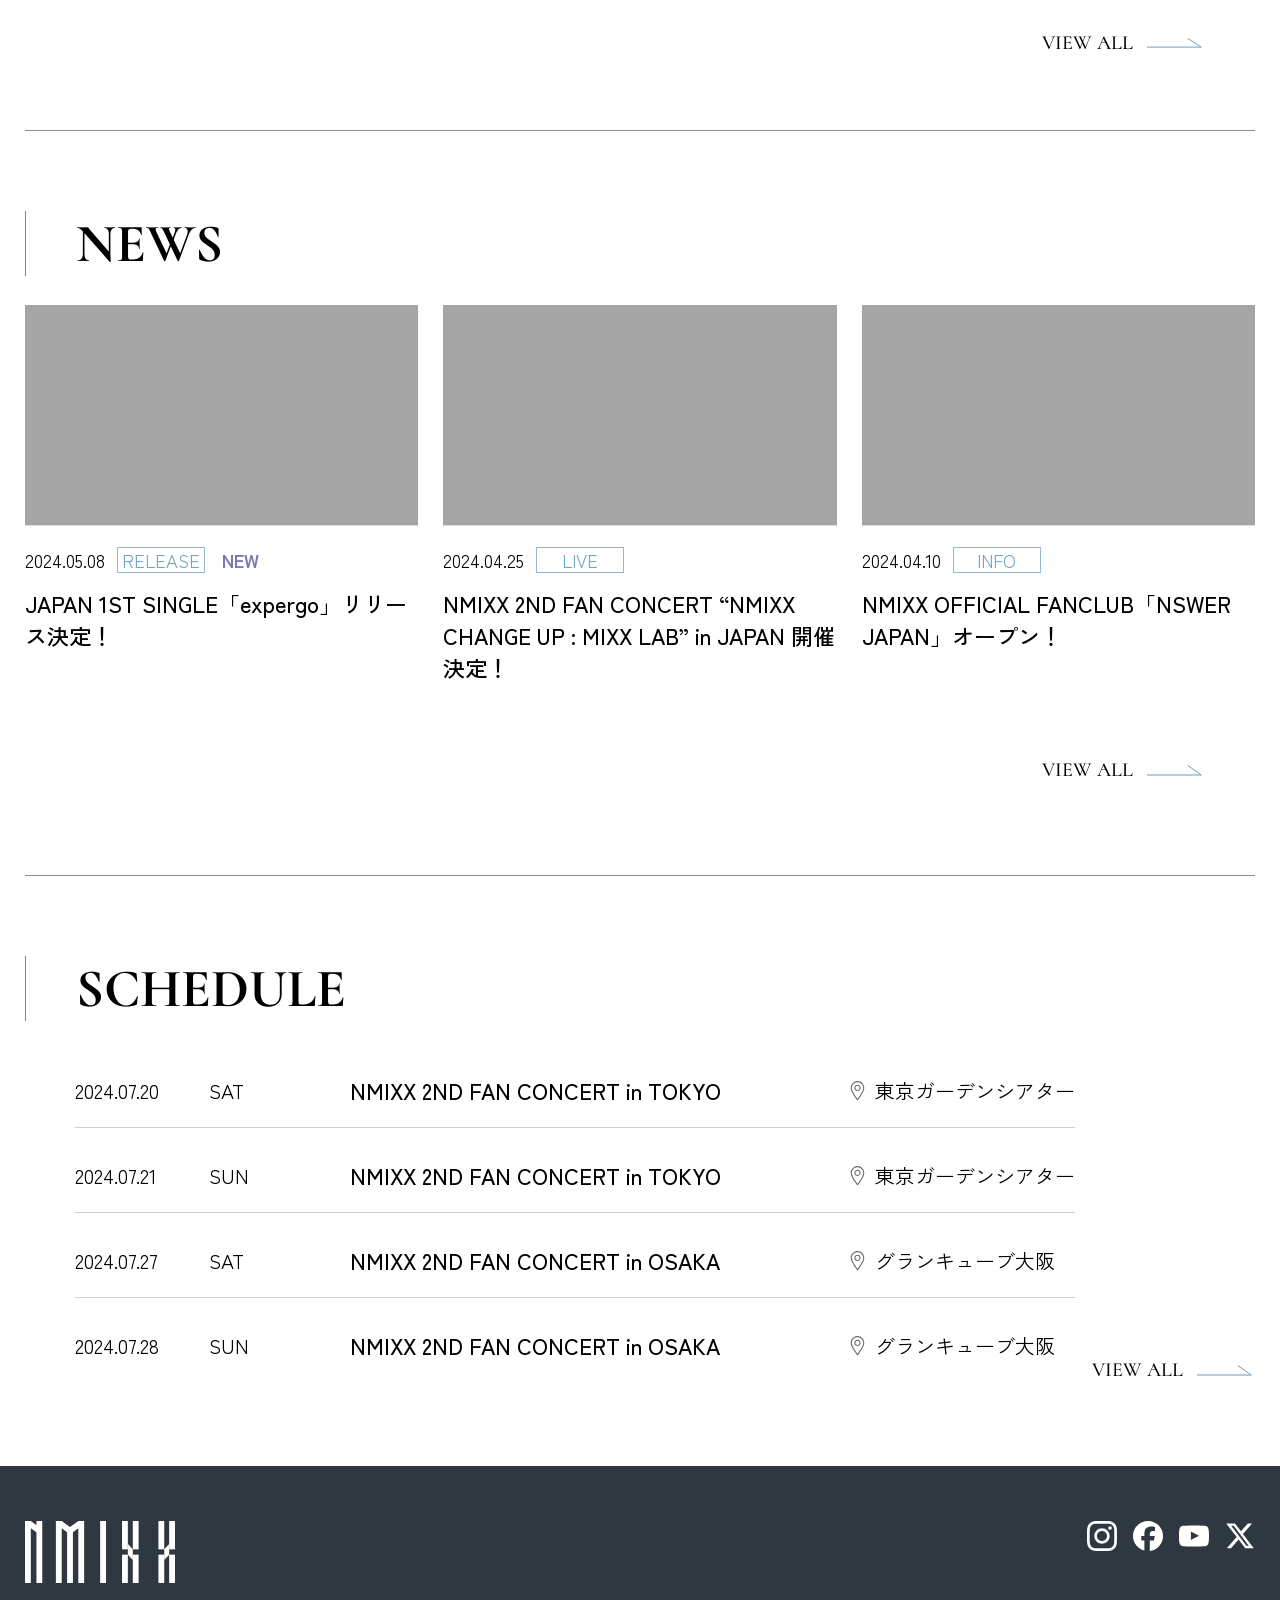
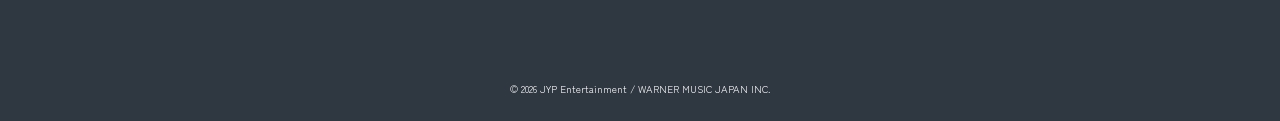
==== commit 9f273d8e: "MOVIEページのモーダル実装とページネーションのクリック領域拡大、トップページFVバブル機能を追加 - movie.htmlの各サムネイルにYouTubeモーダルと再生ボタンを実装(トップページと共" ====
--- a/index.html
+++ b/index.html
@@ -35,13 +35,26 @@
                 <div class="top-fv__content">
                     <img class="top-fv__logo" src="./img/fv-logo.svg" alt="NMIXX">
                     <p class="top-fv__site-name">JAPAN OFFICIAL SITE</p>
-                    <a class="top-fv__button" href="./movie.html">WATCH MV<span class="top-fv__button-icon"></span></a>
+                    <a class="top-fv__button js-youtube-modal-open" href="https://youtu.be/-SEKt_0pdHM" data-youtube-id="-SEKt_0pdHM">WATCH MV<span class="top-fv__button-icon"></span></a>
                     <p class="top-fv__scroll">SCROLL</p>
                 </div>
-                <picture class="top-fv__bubbles">
-                    <source media="(min-width: 768px)" srcset="./img/fv-bottom.png">
-                    <img src="./img/fv-bottom_sp.png" alt="">
-                </picture>
+                <div class="top-fv__bubbles js-fv-bubbles">
+                    <button class="top-fv__bubble-main js-fv-bubbles-button" type="button" aria-label="NSWERリンクを開く" aria-expanded="false">
+                        <span class="top-fv__bubble-main-inner">
+                            <img class="top-fv__bubble-image" src="./img/nswer-main.png" alt="NSWER">
+                            <span class="top-fv__bubble-button" aria-hidden="true"></span>
+                        </span>
+                    </button>
+                    <a class="top-fv__bubble-link top-fv__bubble-link--01" href="#">
+                        <img class="top-fv__bubble-image" src="./img/nswer-01.png" alt="NSWER">
+                    </a>
+                    <a class="top-fv__bubble-link top-fv__bubble-link--02" href="#">
+                        <img class="top-fv__bubble-image" src="./img/nswer-02.png" alt="NSWER">
+                    </a>
+                    <a class="top-fv__bubble-link top-fv__bubble-link--03" href="#">
+                        <img class="top-fv__bubble-image" src="./img/nswer-03.png" alt="NSWER">
+                    </a>
+                </div>
             </div>
         </section>
 
@@ -60,7 +73,7 @@
                     </div>
                 </div>
                 <div class="top-section__link-wrap">
-                    <a class="top-section__link" href="#">VIEW ALL<img class="top-section__link-icon" src="./img/view-more-arrow.svg" alt=""></a>
+                    <a class="top-section__link" href="./discography.html">VIEW ALL<img class="top-section__link-icon" src="./img/view-more-arrow.svg" alt=""></a>
                 </div>
             </div>
         </section>
@@ -71,36 +84,49 @@
                     <h2 class="top-section__title">MOVIE</h2>
                 </div>
                 <div class="top-movie__content">
-                    <a class="top-movie__main" href="./movie.html">
-                        <img class="top-movie__main-image" src="./img/thumbnail.jpg" alt="">
+                    <a class="top-movie__main js-youtube-modal-open" href="https://youtu.be/-SEKt_0pdHM" data-youtube-id="-SEKt_0pdHM">
+                        <img class="top-movie__main-image js-youtube-thumb" src="./img/thumbnail.jpg" alt="">
+                        <span class="top-movie__play" aria-hidden="true"></span>
                     </a>
                     <div class="top-movie__list-bottom">
                         <div class="top-movie__list swiper">
                             <ul class="top-movie__list-track swiper-wrapper">
                                 <li class="top-movie__item swiper-slide">
-                                    <a class="top-movie__link" href="#">
-                                        <img class="top-movie__thumb" src="./img/thumbnail.jpg" alt="">
+                                    <a class="top-movie__link js-youtube-modal-open" href="https://youtu.be/6Ycn9qZK09I" data-youtube-id="6Ycn9qZK09I">
+                                        <span class="top-movie__thumb-wrap">
+                                            <img class="top-movie__thumb js-youtube-thumb" src="./img/thumbnail.jpg" alt="">
+                                            <span class="top-movie__play top-movie__play--thumb" aria-hidden="true"></span>
+                                        </span>
                                         <span class="top-movie__text"><span class="top-movie__label">MV</span><span
                                                 class="top-movie__song">expergo</span></span>
                                     </a>
                                 </li>
                                 <li class="top-movie__item swiper-slide">
-                                    <a class="top-movie__link" href="#">
-                                        <img class="top-movie__thumb" src="./img/thumbnail.jpg" alt="">
+                                    <a class="top-movie__link js-youtube-modal-open" href="https://youtu.be/8GWbzjE_E7o" data-youtube-id="8GWbzjE_E7o">
+                                        <span class="top-movie__thumb-wrap">
+                                            <img class="top-movie__thumb js-youtube-thumb" src="./img/thumbnail.jpg" alt="">
+                                            <span class="top-movie__play top-movie__play--thumb" aria-hidden="true"></span>
+                                        </span>
                                         <span class="top-movie__text"><span class="top-movie__label">Performance
                                                 Video</span><span class="top-movie__song">expergo</span></span>
                                     </a>
                                 </li>
                                 <li class="top-movie__item swiper-slide">
-                                    <a class="top-movie__link" href="#">
-                                        <img class="top-movie__thumb" src="./img/thumbnail.jpg" alt="">
+                                    <a class="top-movie__link js-youtube-modal-open" href="https://youtu.be/-SEKt_0pdHM" data-youtube-id="-SEKt_0pdHM">
+                                        <span class="top-movie__thumb-wrap">
+                                            <img class="top-movie__thumb js-youtube-thumb" src="./img/thumbnail.jpg" alt="">
+                                            <span class="top-movie__play top-movie__play--thumb" aria-hidden="true"></span>
+                                        </span>
                                         <span class="top-movie__text"><span class="top-movie__label">Dance Practice</span><span
                                                 class="top-movie__song">expergo</span></span>
                                     </a>
                                 </li>
                                 <li class="top-movie__item swiper-slide">
-                                    <a class="top-movie__link" href="#">
-                                        <img class="top-movie__thumb" src="./img/thumbnail.jpg" alt="">
+                                    <a class="top-movie__link js-youtube-modal-open" href="https://youtu.be/6Ycn9qZK09I" data-youtube-id="6Ycn9qZK09I">
+                                        <span class="top-movie__thumb-wrap">
+                                            <img class="top-movie__thumb js-youtube-thumb" src="./img/thumbnail.jpg" alt="">
+                                            <span class="top-movie__play top-movie__play--thumb" aria-hidden="true"></span>
+                                        </span>
                                         <span class="top-movie__text"><span class="top-movie__label">Behind Film</span><span
                                                 class="top-movie__song">expergo</span></span>
                                     </a>
@@ -117,6 +143,16 @@
                 </div>
             </div>
         </section>
+
+        <div class="youtube-modal js-youtube-modal" aria-hidden="true">
+            <div class="youtube-modal__overlay js-youtube-modal-close"></div>
+            <div class="youtube-modal__content" role="dialog" aria-modal="true" aria-label="YouTube">
+                <button class="youtube-modal__close js-youtube-modal-close" type="button" aria-label="閉じる"></button>
+                <div class="youtube-modal__movie">
+                    <iframe class="youtube-modal__iframe js-youtube-iframe" src="" title="YouTube video player" allow="accelerometer; autoplay; clipboard-write; encrypted-media; gyroscope; picture-in-picture; web-share" allowfullscreen></iframe>
+                </div>
+            </div>
+        </div>
 
         <section class="top-section top-members">
             <div class="top-section__inner">
@@ -216,7 +252,7 @@
                                 class="top-schedule__place">グランキューブ大阪</span></li>
                     </ul>
                     <div class="top-section__link-wrap">
-                        <a class="top-section__link" href="#">VIEW ALL<img class="top-section__link-icon" src="./img/view-more-arrow.svg" alt=""></a>
+                        <a class="top-section__link" href="./schedule.html">VIEW ALL<img class="top-section__link-icon" src="./img/view-more-arrow.svg" alt=""></a>
                     </div>
                 </div>
             </div>
@@ -231,4 +267,4 @@
     <script src="./js/include-parts.js"></script>
 </body>
 
-</html>+</html>
--- a/css/style.css
+++ b/css/style.css
@@ -412,8 +412,19 @@
 }
 
 .pagination-arrow {
+  position: relative;
   display: block;
   transition: transform 0.3s ease;
+}
+
+.pagination-arrow::before {
+  position: absolute;
+  top: 50%;
+  left: 50%;
+  width: 5rem;
+  height: 2.75rem;
+  content: "";
+  transform: translate(-50%, -50%);
 }
 
 .pagination-arrow--prev:hover {
@@ -771,10 +782,141 @@
 
 .top-fv__bubbles {
   position: absolute;
-  right: 1.25rem;
-  bottom: -1.5625rem;
-  width: 21.5625rem;
+  right: 5.333vw;
+  bottom: -6.667vw;
   z-index: 100;
+  width: 92vw;
+  max-width: 21.5625rem;
+  aspect-ratio: 690/812;
+  pointer-events: none;
+}
+
+.top-fv__bubble-main {
+  position: absolute;
+  right: 0;
+  bottom: 0;
+  z-index: 100;
+  width: 52.1739130435%;
+  padding: 0;
+  cursor: pointer;
+  pointer-events: auto;
+  transition: opacity 0.3s ease;
+}
+
+.top-fv__bubble-main-inner {
+  position: relative;
+  display: block;
+  width: 100%;
+  transform: scale(1.2);
+  transform-origin: right bottom;
+  transition: transform 0.45s ease;
+}
+
+.top-fv__bubbles.is-open .top-fv__bubble-main-inner {
+  transform: scale(1);
+}
+
+.top-fv__bubble-image {
+  display: block;
+  width: 100%;
+  transition: opacity 0.3s ease;
+}
+
+.top-fv__bubble-button {
+  position: absolute;
+  left: 0;
+  bottom: 0;
+  width: 26.6666666667%;
+  aspect-ratio: 1/1;
+  padding: 0;
+  border: 1px solid #5A8FB8;
+  border-radius: 50%;
+  background-color: #ffffff;
+  transform: scale(0.8333);
+  transform-origin: left bottom;
+  transition: transform 0.45s ease;
+}
+
+.top-fv__bubbles.is-open .top-fv__bubble-button {
+  transform: scale(1);
+}
+
+.top-fv__bubble-button::before,
+.top-fv__bubble-button::after {
+  position: absolute;
+  top: 50%;
+  left: 50%;
+  width: 50%;
+  height: 1px;
+  content: "";
+  background-color: #5A8FB8;
+  transform: translate(-50%, -50%) scale(1.2);
+  transition: transform 0.45s ease;
+}
+
+.top-fv__bubble-button::after {
+  transform: translate(-50%, -50%) scale(1.2) rotate(90deg);
+}
+
+.top-fv__bubbles.is-open .top-fv__bubble-button::before {
+  transform: translate(-50%, -50%) scale(1);
+}
+
+.top-fv__bubbles.is-open .top-fv__bubble-button::after {
+  transform: translate(-50%, -50%) scale(1) rotate(0deg);
+}
+
+.top-fv__bubble-link {
+  position: absolute;
+  right: 26.0869565217%;
+  bottom: 22.1674876847%;
+  z-index: 90;
+  display: block;
+  width: 34.7826086957%;
+  opacity: 0;
+  pointer-events: none;
+  transform: translate(50%, 50%) scale(0.4);
+  transition: right 0.55s ease, bottom 0.55s ease, opacity 0.55s ease, transform 0.55s ease;
+}
+
+.top-fv__bubbles.is-open .top-fv__bubble-link:hover .top-fv__bubble-image {
+  opacity: 0.6;
+}
+
+.top-fv__bubble-link--01 {
+  transition-delay: 0s;
+}
+
+.top-fv__bubble-link--02 {
+  transition-delay: 0s;
+}
+
+.top-fv__bubble-link--03 {
+  transition-delay: 0s;
+}
+
+.top-fv__bubbles.is-open .top-fv__bubble-link {
+  opacity: 1;
+  pointer-events: auto;
+  transform: translate(0, 0) scale(1);
+}
+
+.top-fv__bubbles.is-open .top-fv__bubble-link--01 {
+  right: 2.6086956522%;
+  bottom: 49.3842364532%;
+  transition-delay: 0.4s;
+}
+
+.top-fv__bubbles.is-open .top-fv__bubble-link--02 {
+  right: 46.0869565217%;
+  bottom: 39.4088669951%;
+  transition-delay: 0.2s;
+}
+
+.top-fv__bubbles.is-open .top-fv__bubble-link--03 {
+  right: 57.5362318841%;
+  bottom: 2.3399014778%;
+  transition-delay: 0s;
 }
 
 .top-section {
@@ -924,6 +1066,7 @@
 }
 
 .top-movie__main {
+  position: relative;
   display: block;
   transition: opacity 0.3s ease;
 }
@@ -933,7 +1076,7 @@
 }
 
 .top-movie__main-image {
-  aspect-ratio: 355/177;
+  aspect-ratio: 16/9;
   object-fit: cover;
 }
 
@@ -948,17 +1091,60 @@
 }
 
 .top-movie__thumb {
-  aspect-ratio: 173/82;
+  aspect-ratio: 16/9;
   object-fit: cover;
 }
 
+.top-movie__thumb-wrap {
+  position: relative;
+  display: block;
+}
+
 .top-movie__link {
+  position: relative;
   display: block;
   transition: opacity 0.3s ease;
 }
 
 .top-movie__link:hover {
   opacity: 0.6;
+}
+
+.top-movie__play {
+  position: absolute;
+  top: 50%;
+  left: 50%;
+  z-index: 1;
+  width: 4.375rem;
+  height: 4.375rem;
+  border: 1px solid rgba(255, 255, 255, 0.8);
+  border-radius: 50%;
+  background-color: rgba(255, 255, 255, 0.22);
+  transform: translate(-50%, -50%);
+}
+
+.top-movie__play::after {
+  position: absolute;
+  top: 50%;
+  left: 50%;
+  width: 0;
+  height: 0;
+  content: "";
+  border-top: 0.8125rem solid transparent;
+  border-bottom: 0.8125rem solid transparent;
+  border-left: 1.25rem solid #ffffff;
+  transform: translate(-35%, -50%);
+}
+
+.top-movie__play--thumb {
+  width: 2.25rem;
+  height: 2.25rem;
+}
+
+.top-movie__play--thumb::after {
+  border-top-width: 0.4375rem;
+  border-bottom-width: 0.4375rem;
+  border-left-width: 0.6875rem;
 }
 
 .top-movie__text {
@@ -1021,6 +1207,84 @@
   opacity: 0.6;
 }
 
+.youtube-modal {
+  position: fixed;
+  inset: 0;
+  z-index: 20000;
+  display: flex;
+  align-items: center;
+  justify-content: center;
+  padding-right: 1.875rem;
+  padding-left: 1.875rem;
+  opacity: 0;
+  visibility: hidden;
+  transition: opacity 0.3s ease, visibility 0.3s ease;
+}
+
+.youtube-modal.is-open {
+  opacity: 1;
+  visibility: visible;
+}
+
+.youtube-modal__overlay {
+  position: absolute;
+  inset: 0;
+  background-color: rgba(255, 255, 255, 0.96);
+}
+
+.youtube-modal__content {
+  position: relative;
+  z-index: 1;
+  width: 100%;
+  max-width: 56.25rem;
+}
+
+.youtube-modal__close {
+  position: absolute;
+  right: 0;
+  bottom: calc(100% + 1.25rem);
+  width: 2.75rem;
+  height: 2.75rem;
+  padding: 0;
+  transition: opacity 0.3s ease;
+}
+
+.youtube-modal__close:hover {
+  opacity: 0.6;
+}
+
+.youtube-modal__close::before,
+.youtube-modal__close::after {
+  position: absolute;
+  top: 50%;
+  left: 50%;
+  width: 2.75rem;
+  height: 2px;
+  content: "";
+  background-color: #000;
+}
+
+.youtube-modal__close::before {
+  transform: translate(-50%, -50%) rotate(45deg);
+}
+
+.youtube-modal__close::after {
+  transform: translate(-50%, -50%) rotate(-45deg);
+}
+
+.youtube-modal__movie {
+  width: 100%;
+  aspect-ratio: 16/9;
+  background-color: #000;
+}
+
+.youtube-modal__iframe {
+  display: block;
+  width: 100%;
+  height: 100%;
+  border: 0;
+}
+
 .top-members__list {
   display: grid;
   grid-template-columns: repeat(2, 1fr);
@@ -1078,7 +1342,7 @@
 }
 
 .top-news__image {
-  aspect-ratio: 33/11;
+  aspect-ratio: 16/9;
   object-fit: cover;
 }
 
@@ -1273,10 +1537,10 @@
     height: 50px;
   }
   .top-fv__bubbles {
-    right: 28px;
-    bottom: -34px;
+    right: 1.458vw;
+    bottom: -1.771vw;
     width: 345px;
-    width: clamp(120px, -225 * (100vw - 1920px) / -1170 + 345px, 345px);
+    max-width: 345px;
   }
   .top-section {
     padding-top: 0px;
@@ -1373,7 +1637,7 @@
     grid-template-columns: 1fr;
   }
   .top-movie__main-image {
-    aspect-ratio: 941/472;
+    aspect-ratio: 16/9;
   }
   .top-movie__list {
     align-self: start;
@@ -1397,7 +1661,7 @@
     color: #000;
   }
   .top-movie__thumb {
-    aspect-ratio: 112/61;
+    aspect-ratio: 16/9;
   }
   .top-movie__text {
     display: block;
@@ -1466,7 +1730,7 @@
   }
   .top-news__image {
     width: 100%;
-    aspect-ratio: 450/150;
+    aspect-ratio: 16/9;
   }
   .top-news__body {
     display: block;
@@ -2126,6 +2390,7 @@
 }
 
 .movie__link {
+  position: relative;
   display: block;
   color: #000;
   transition: opacity 0.3s ease;
@@ -2135,6 +2400,32 @@
   opacity: 0.6;
 }
 
+.movie__play {
+  position: absolute;
+  top: 50%;
+  left: 50%;
+  z-index: 1;
+  width: 4.375rem;
+  height: 4.375rem;
+  border: 1px solid rgba(255, 255, 255, 0.8);
+  border-radius: 50%;
+  background-color: rgba(255, 255, 255, 0.22);
+  transform: translate(-50%, -50%);
+}
+
+.movie__play::after {
+  position: absolute;
+  top: 50%;
+  left: 50%;
+  width: 0;
+  height: 0;
+  content: "";
+  border-top: 0.8125rem solid transparent;
+  border-bottom: 0.8125rem solid transparent;
+  border-left: 1.25rem solid #ffffff;
+  transform: translate(-35%, -50%);
+}
+
 .movie__list {
   margin-top: 6.25rem;
 }
@@ -2146,7 +2437,7 @@
 .movie__thumb {
   display: block;
   width: 100%;
-  aspect-ratio: 690/346;
+  aspect-ratio: 16/9;
   object-fit: cover;
 }
 
@@ -2187,7 +2478,7 @@
     margin-top: 0;
   }
   .movie__thumb {
-    aspect-ratio: 580/291;
+    aspect-ratio: 16/9;
   }
   .movie__title {
     margin-top: 20px;
